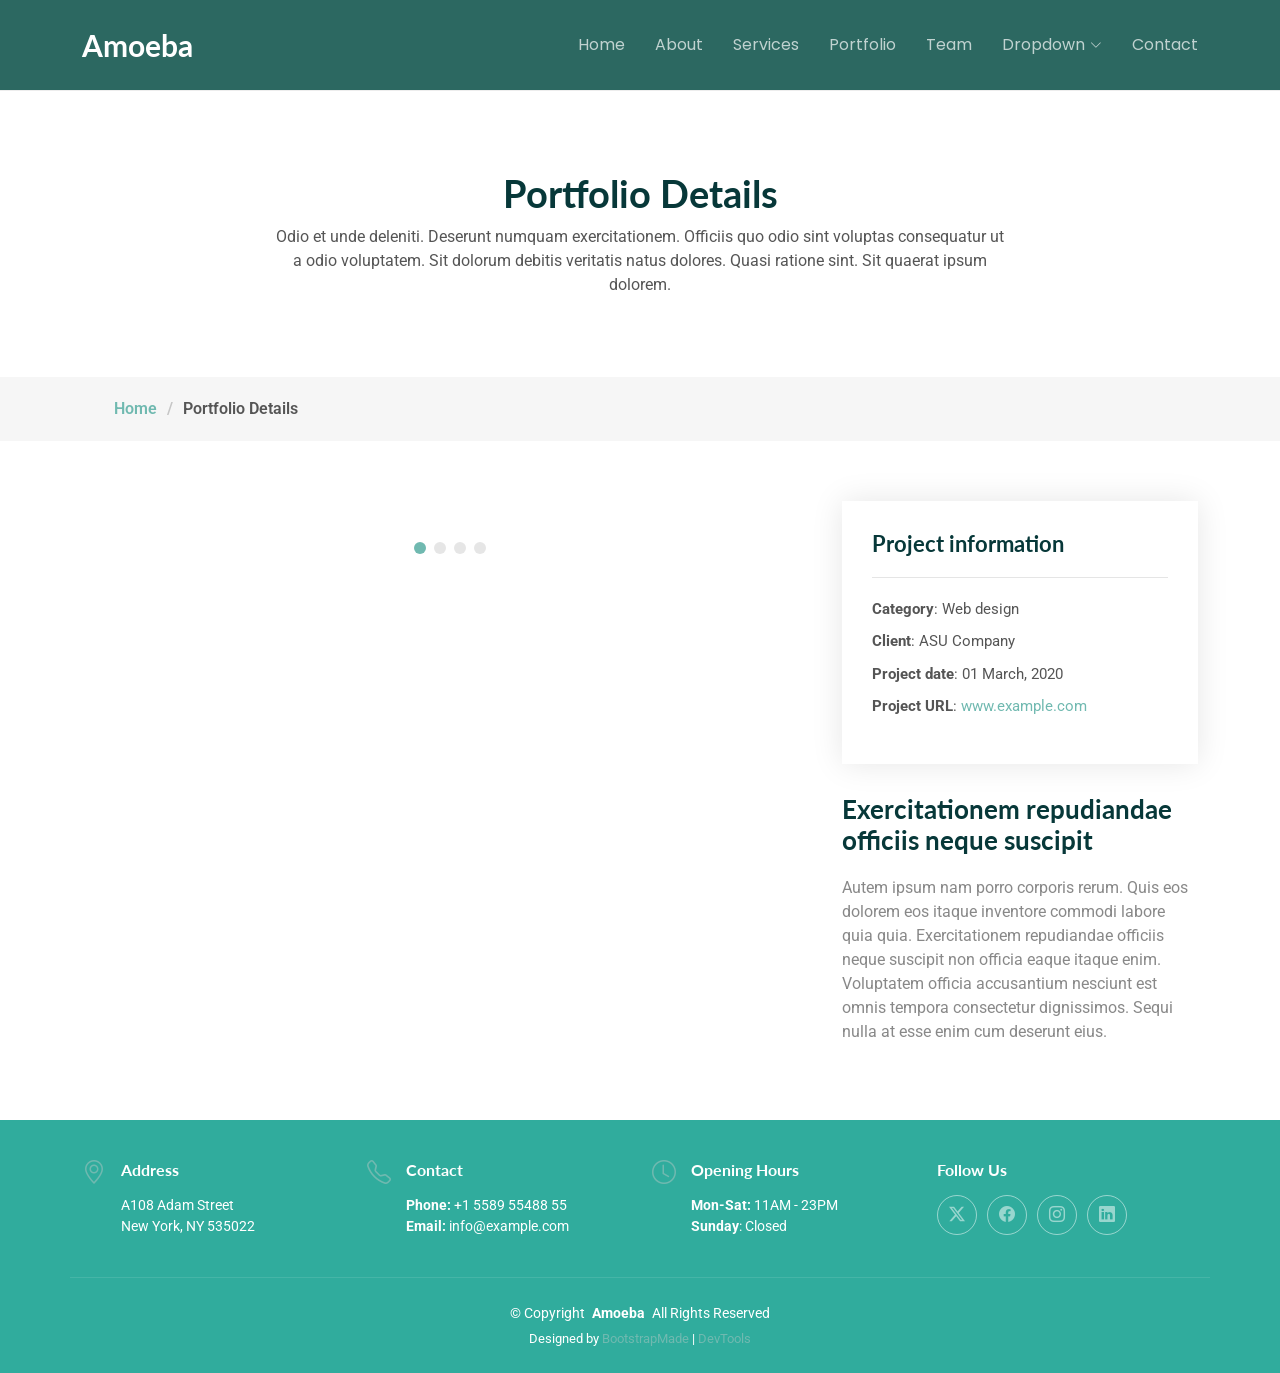
==== portfolio-details.html @ 50ec8b6f "primer commit james" ====
<!DOCTYPE html>
<html lang="en">

<head>
  <meta charset="utf-8">
  <meta content="width=device-width, initial-scale=1.0" name="viewport">
  <title>Portfolio Details - Amoeba Bootstrap Template</title>
  <meta name="description" content="">
  <meta name="keywords" content="">

  <!-- Favicons -->
  <link href="assets/img/favicon.png" rel="icon">
  <link href="assets/img/apple-touch-icon.png" rel="apple-touch-icon">

  <!-- Fonts -->
  <link href="https://fonts.googleapis.com" rel="preconnect">
  <link href="https://fonts.gstatic.com" rel="preconnect" crossorigin>
  <link href="https://fonts.googleapis.com/css2?family=Roboto:ital,wght@0,100;0,300;0,400;0,500;0,700;0,900;1,100;1,300;1,400;1,500;1,700;1,900&family=Lato:ital,wght@0,100;0,300;0,400;0,700;0,900;1,100;1,300;1,400;1,700;1,900&family=Poppins:ital,wght@0,100;0,200;0,300;0,400;0,500;0,600;0,700;0,800;0,900;1,100;1,200;1,300;1,400;1,500;1,600;1,700;1,800;1,900&display=swap" rel="stylesheet">

  <!-- Vendor CSS Files -->
  <link href="assets/vendor/bootstrap/css/bootstrap.min.css" rel="stylesheet">
  <link href="assets/vendor/bootstrap-icons/bootstrap-icons.css" rel="stylesheet">
  <link href="assets/vendor/aos/aos.css" rel="stylesheet">
  <link href="assets/vendor/swiper/swiper-bundle.min.css" rel="stylesheet">
  <link href="assets/vendor/glightbox/css/glightbox.min.css" rel="stylesheet">

  <!-- Main CSS File -->
  <link href="assets/css/main.css" rel="stylesheet">

  <!-- =======================================================
  * Template Name: Amoeba
  * Template URL: https://bootstrapmade.com/free-one-page-bootstrap-template-amoeba/
  * Updated: Jan 31 2026 with Bootstrap v5.3.8
  * Author: BootstrapMade.com
  * License: https://bootstrapmade.com/license/
  ======================================================== -->
</head>

<body class="portfolio-details-page">

  <header id="header" class="header d-flex align-items-center sticky-top">
    <div class="container-fluid container-xl position-relative d-flex align-items-center justify-content-between">

      <a href="index.html" class="logo d-flex align-items-center">
        <!-- Uncomment the line below if you also wish to use an image logo -->
        <!-- <img src="assets/img/logo.webp" alt=""> -->
        <h1 class="sitename">Amoeba</h1>
      </a>

      <nav id="navmenu" class="navmenu">
        <ul>
          <li><a href="#hero">Home</a></li>
          <li><a href="#about">About</a></li>
          <li><a href="#services">Services</a></li>
          <li><a href="#portfolio">Portfolio</a></li>
          <li><a href="#team">Team</a></li>
          <li class="dropdown"><a href="#"><span>Dropdown</span> <i class="bi bi-chevron-down toggle-dropdown"></i></a>
            <ul>
              <li><a href="#">Dropdown 1</a></li>
              <li class="dropdown"><a href="#"><span>Deep Dropdown</span> <i class="bi bi-chevron-down toggle-dropdown"></i></a>
                <ul>
                  <li><a href="#">Deep Dropdown 1</a></li>
                  <li><a href="#">Deep Dropdown 2</a></li>
                  <li><a href="#">Deep Dropdown 3</a></li>
                  <li><a href="#">Deep Dropdown 4</a></li>
                  <li><a href="#">Deep Dropdown 5</a></li>
                </ul>
              </li>
              <li><a href="#">Dropdown 2</a></li>
              <li><a href="#">Dropdown 3</a></li>
              <li><a href="#">Dropdown 4</a></li>
            </ul>
          </li>
          <li><a href="#contact">Contact</a></li>
        </ul>
        <i class="mobile-nav-toggle d-xl-none bi bi-list"></i>
      </nav>

    </div>
  </header>

  <main class="main">

    <!-- Page Title -->
    <div class="page-title" data-aos="fade">
      <div class="heading">
        <div class="container">
          <div class="row d-flex justify-content-center text-center">
            <div class="col-lg-8">
              <h1>Portfolio Details</h1>
              <p class="mb-0">Odio et unde deleniti. Deserunt numquam exercitationem. Officiis quo odio sint voluptas consequatur ut a odio voluptatem. Sit dolorum debitis veritatis natus dolores. Quasi ratione sint. Sit quaerat ipsum dolorem.</p>
            </div>
          </div>
        </div>
      </div>
      <nav class="breadcrumbs">
        <div class="container">
          <ol>
            <li><a href="index.html">Home</a></li>
            <li class="current">Portfolio Details</li>
          </ol>
        </div>
      </nav>
    </div><!-- End Page Title -->

    <!-- Portfolio Details Section -->
    <section id="portfolio-details" class="portfolio-details section">

      <div class="container" data-aos="fade-up" data-aos-delay="100">

        <div class="row gy-4">

          <div class="col-lg-8">
            <div class="portfolio-details-slider swiper init-swiper">

              <script type="application/json" class="swiper-config">
                {
                  "loop": true,
                  "speed": 600,
                  "autoplay": {
                    "delay": 5000
                  },
                  "slidesPerView": "auto",
                  "pagination": {
                    "el": ".swiper-pagination",
                    "type": "bullets",
                    "clickable": true
                  }
                }
              </script>

              <div class="swiper-wrapper align-items-center">

                <div class="swiper-slide">
                  <img src="assets/img/portfolio/portfolio-1.webp" alt="">
                </div>

                <div class="swiper-slide">
                  <img src="assets/img/portfolio/portfolio-10.webp" alt="">
                </div>

                <div class="swiper-slide">
                  <img src="assets/img/portfolio/portfolio-7.webp" alt="">
                </div>

                <div class="swiper-slide">
                  <img src="assets/img/portfolio/portfolio-4.webp" alt="">
                </div>

              </div>
              <div class="swiper-pagination"></div>
            </div>
          </div>

          <div class="col-lg-4">
            <div class="portfolio-info" data-aos="fade-up" data-aos-delay="200">
              <h3>Project information</h3>
              <ul>
                <li><strong>Category</strong>: Web design</li>
                <li><strong>Client</strong>: ASU Company</li>
                <li><strong>Project date</strong>: 01 March, 2020</li>
                <li><strong>Project URL</strong>: <a href="#">www.example.com</a></li>
              </ul>
            </div>
            <div class="portfolio-description" data-aos="fade-up" data-aos-delay="300">
              <h2>Exercitationem repudiandae officiis neque suscipit</h2>
              <p>
                Autem ipsum nam porro corporis rerum. Quis eos dolorem eos itaque inventore commodi labore quia quia. Exercitationem repudiandae officiis neque suscipit non officia eaque itaque enim. Voluptatem officia accusantium nesciunt est omnis tempora consectetur dignissimos. Sequi nulla at esse enim cum deserunt eius.
              </p>
            </div>
          </div>

        </div>

      </div>

    </section><!-- /Portfolio Details Section -->

  </main>

  <footer id="footer" class="footer dark-background">

    <div class="container">
      <div class="row gy-3">
        <div class="col-lg-3 col-md-6 d-flex">
          <i class="bi bi-geo-alt icon"></i>
          <div class="address">
            <h4>Address</h4>
            <p>A108 Adam Street</p>
            <p>New York, NY 535022</p>
            <p></p>
          </div>

        </div>

        <div class="col-lg-3 col-md-6 d-flex">
          <i class="bi bi-telephone icon"></i>
          <div>
            <h4>Contact</h4>
            <p>
              <strong>Phone:</strong> <span>+1 5589 55488 55</span><br>
              <strong>Email:</strong> <span>info@example.com</span><br>
            </p>
          </div>
        </div>

        <div class="col-lg-3 col-md-6 d-flex">
          <i class="bi bi-clock icon"></i>
          <div>
            <h4>Opening Hours</h4>
            <p>
              <strong>Mon-Sat:</strong> <span>11AM - 23PM</span><br>
              <strong>Sunday</strong>: <span>Closed</span>
            </p>
          </div>
        </div>

        <div class="col-lg-3 col-md-6">
          <h4>Follow Us</h4>
          <div class="social-links d-flex">
            <a href="#" class="twitter"><i class="bi bi-twitter-x"></i></a>
            <a href="#" class="facebook"><i class="bi bi-facebook"></i></a>
            <a href="#" class="instagram"><i class="bi bi-instagram"></i></a>
            <a href="#" class="linkedin"><i class="bi bi-linkedin"></i></a>
          </div>
        </div>

      </div>
    </div>

    <div class="container copyright text-center mt-4">
      <p>© <span>Copyright</span> <strong class="px-1 sitename">Amoeba</strong> <span>All Rights Reserved</span></p>
      <div class="credits">
        <!-- All the links in the footer should remain intact. -->
        <!-- You can delete the links only if you've purchased the pro version. -->
        <!-- Licensing information: https://bootstrapmade.com/license/ -->
        <!-- Purchase the pro version with working PHP/AJAX contact form: [buy-url] -->
        Designed by <a href="https://bootstrapmade.com/">BootstrapMade</a> | <a href="https://bootstrapmade.com/tools/">DevTools</a>
      </div>
    </div>

  </footer>

  <!-- Scroll Top -->
  <a href="#" id="scroll-top" class="scroll-top d-flex align-items-center justify-content-center"><i class="bi bi-arrow-up-short"></i></a>

  <!-- Preloader -->
  <div id="preloader"></div>

  <!-- Vendor JS Files -->
  <script src="assets/vendor/bootstrap/js/bootstrap.bundle.min.js"></script>
  <script src="assets/vendor/php-email-form/validate.js"></script>
  <script src="assets/vendor/aos/aos.js"></script>
  <script src="assets/vendor/swiper/swiper-bundle.min.js"></script>
  <script src="assets/vendor/glightbox/js/glightbox.min.js"></script>
  <script src="assets/vendor/imagesloaded/imagesloaded.pkgd.min.js"></script>
  <script src="assets/vendor/isotope-layout/isotope.pkgd.min.js"></script>

  <!-- Main JS File -->
  <script src="assets/js/main.js"></script>

</body>

</html>
---- assets/css/main.css ----
/**
* Template Name: Amoeba
* Template URL: https://bootstrapmade.com/free-one-page-bootstrap-template-amoeba/
* Updated: Jan 31 2026 with Bootstrap v5.3.8
* Author: BootstrapMade.com
* License: https://bootstrapmade.com/license/
*/

/*--------------------------------------------------------------
# Font & Color Variables
# Help: https://bootstrapmade.com/color-system/
--------------------------------------------------------------*/
/* Fonts */
:root {
  --default-font: "Roboto",  system-ui, -apple-system, "Segoe UI", Roboto, "Helvetica Neue", Arial, "Noto Sans", "Liberation Sans", sans-serif, "Apple Color Emoji", "Segoe UI Emoji", "Segoe UI Symbol", "Noto Color Emoji";
  --heading-font: "Lato",  sans-serif;
  --nav-font: "Poppins",  sans-serif;
}

/* Global Colors - The following color variables are used throughout the website. Updating them here will change the color scheme of the entire website */
:root { 
  --background-color: #ffffff; /* Background color for the entire website, including individual sections */
  --default-color: #555555; /* Default color used for the majority of the text content across the entire website */
  --heading-color: #073839; /* Color for headings, subheadings and title throughout the website */
  --accent-color: #70b9b0; /* Accent color that represents your brand on the website. It's used for buttons, links, and other elements that need to stand out */
  --surface-color: #ffffff; /* The surface color is used as a background of boxed elements within sections, such as cards, icon boxes, or other elements that require a visual separation from the global background. */
  --contrast-color: #ffffff; /* Contrast color for text, ensuring readability against backgrounds of accent, heading, or default colors. */
}

/* Nav Menu Colors - The following color variables are used specifically for the navigation menu. They are separate from the global colors to allow for more customization options */
:root {
  --nav-color: rgba(255, 255, 255, 0.7);  /* The default color of the main navmenu links */
  --nav-hover-color: #ffffff; /* Applied to main navmenu links when they are hovered over or active */
  --nav-mobile-background-color: #ffffff; /* Used as the background color for mobile navigation menu */
  --nav-dropdown-background-color: #ffffff; /* Used as the background color for dropdown items that appear when hovering over primary navigation items */
  --nav-dropdown-color: #555555; /* Used for navigation links of the dropdown items in the navigation menu. */
  --nav-dropdown-hover-color: #70b9b0; /* Similar to --nav-hover-color, this color is applied to dropdown navigation links when they are hovered over. */
}

/* Color Presets - These classes override global colors when applied to any section or element, providing reuse of the sam color scheme. */

.light-background {
  --background-color: #f2f9f8;
  --surface-color: #ffffff;
}

.dark-background {
  --background-color: #30ac9d;
  --default-color: #ffffff;
  --heading-color: #ffffff;
  --surface-color: #44cbbb;
  --contrast-color: #ffffff;
}

/* Smooth scroll */
:root {
  scroll-behavior: smooth;
}

/*--------------------------------------------------------------
# General Styling & Shared Classes
--------------------------------------------------------------*/
body {
  color: var(--default-color);
  background-color: var(--background-color);
  font-family: var(--default-font);
}

a {
  color: var(--accent-color);
  text-decoration: none;
  transition: 0.3s;
}

a:hover {
  color: color-mix(in srgb, var(--accent-color), transparent 25%);
  text-decoration: none;
}

h1,
h2,
h3,
h4,
h5,
h6 {
  color: var(--heading-color);
  font-family: var(--heading-font);
}

/* PHP Email Form Messages
------------------------------*/
.php-email-form .error-message {
  display: none;
  background: #df1529;
  color: #ffffff;
  text-align: left;
  padding: 15px;
  margin-bottom: 24px;
  font-weight: 600;
}

.php-email-form .sent-message {
  display: none;
  color: #ffffff;
  background: #059652;
  text-align: center;
  padding: 15px;
  margin-bottom: 24px;
  font-weight: 600;
}

.php-email-form .loading {
  display: none;
  background: var(--surface-color);
  text-align: center;
  padding: 15px;
  margin-bottom: 24px;
}

.php-email-form .loading:before {
  content: "";
  display: inline-block;
  border-radius: 50%;
  width: 24px;
  height: 24px;
  margin: 0 10px -6px 0;
  border: 3px solid var(--accent-color);
  border-top-color: var(--surface-color);
  animation: php-email-form-loading 1s linear infinite;
}

@keyframes php-email-form-loading {
  0% {
    transform: rotate(0deg);
  }

  100% {
    transform: rotate(360deg);
  }
}

/*--------------------------------------------------------------
# Global Header
--------------------------------------------------------------*/
.header {
  --background-color: #2c6861;
  --default-color: #ffffff;
  --heading-color: #ffffff;
  color: var(--default-color);
  background-color: var(--background-color);
  padding: 15px 0;
  transition: all 0.5s;
  z-index: 997;
}

.header .logo {
  line-height: 1;
}

.header .logo img {
  max-height: 32px;
  margin-right: 8px;
}

.header .logo h1 {
  font-size: 30px;
  margin: 0;
  font-weight: 700;
  color: var(--heading-color);
}

.scrolled .header {
  box-shadow: 0px 0 18px rgba(0, 0, 0, 0.1);
}

/*--------------------------------------------------------------
# Navigation Menu
--------------------------------------------------------------*/
/* Navmenu - Desktop */
@media (min-width: 1200px) {
  .navmenu {
    padding: 0;
  }

  .navmenu ul {
    margin: 0;
    padding: 0;
    display: flex;
    list-style: none;
    align-items: center;
  }

  .navmenu li {
    position: relative;
  }

  .navmenu a,
  .navmenu a:focus {
    color: var(--nav-color);
    padding: 18px 15px;
    font-size: 16px;
    font-family: var(--nav-font);
    font-weight: 400;
    display: flex;
    align-items: center;
    justify-content: space-between;
    white-space: nowrap;
    transition: 0.3s;
  }

  .navmenu a i,
  .navmenu a:focus i {
    font-size: 12px;
    line-height: 0;
    margin-left: 5px;
    transition: 0.3s;
  }

  .navmenu li:last-child a {
    padding-right: 0;
  }

  .navmenu li:hover>a,
  .navmenu .active,
  .navmenu .active:focus {
    color: var(--nav-hover-color);
  }

  .navmenu .dropdown ul {
    margin: 0;
    padding: 10px 0;
    background: var(--nav-dropdown-background-color);
    display: block;
    position: absolute;
    visibility: hidden;
    left: 14px;
    top: 130%;
    opacity: 0;
    transition: 0.3s;
    border-radius: 4px;
    z-index: 99;
    box-shadow: 0px 0px 30px rgba(0, 0, 0, 0.1);
  }

  .navmenu .dropdown ul li {
    min-width: 200px;
  }

  .navmenu .dropdown ul a {
    padding: 10px 20px;
    font-size: 15px;
    text-transform: none;
    color: var(--nav-dropdown-color);
  }

  .navmenu .dropdown ul a i {
    font-size: 12px;
  }

  .navmenu .dropdown ul a:hover,
  .navmenu .dropdown ul .active:hover,
  .navmenu .dropdown ul li:hover>a {
    color: var(--nav-dropdown-hover-color);
  }

  .navmenu .dropdown:hover>ul {
    opacity: 1;
    top: 100%;
    visibility: visible;
  }

  .navmenu .dropdown .dropdown ul {
    top: 0;
    left: -90%;
    visibility: hidden;
  }

  .navmenu .dropdown .dropdown:hover>ul {
    opacity: 1;
    top: 0;
    left: -100%;
    visibility: visible;
  }
}

/* Navmenu - Mobile */
@media (max-width: 1199px) {
  .mobile-nav-toggle {
    color: var(--nav-color);
    font-size: 28px;
    line-height: 0;
    margin-right: 10px;
    cursor: pointer;
    transition: color 0.3s;
  }

  .navmenu {
    padding: 0;
    z-index: 9997;
  }

  .navmenu ul {
    display: none;
    list-style: none;
    position: absolute;
    inset: 60px 20px 20px 20px;
    padding: 10px 0;
    margin: 0;
    border-radius: 6px;
    background-color: var(--nav-mobile-background-color);
    overflow-y: auto;
    transition: 0.3s;
    z-index: 9998;
    box-shadow: 0px 0px 30px rgba(0, 0, 0, 0.1);
  }

  .navmenu a,
  .navmenu a:focus {
    color: var(--nav-dropdown-color);
    padding: 10px 20px;
    font-family: var(--nav-font);
    font-size: 17px;
    font-weight: 500;
    display: flex;
    align-items: center;
    justify-content: space-between;
    white-space: nowrap;
    transition: 0.3s;
  }

  .navmenu a i,
  .navmenu a:focus i {
    font-size: 12px;
    line-height: 0;
    margin-left: 5px;
    width: 30px;
    height: 30px;
    display: flex;
    align-items: center;
    justify-content: center;
    border-radius: 50%;
    transition: 0.3s;
    background-color: color-mix(in srgb, var(--accent-color), transparent 90%);
  }

  .navmenu a i:hover,
  .navmenu a:focus i:hover {
    background-color: var(--accent-color);
    color: var(--contrast-color);
  }

  .navmenu a:hover,
  .navmenu .active,
  .navmenu .active:focus {
    color: var(--nav-dropdown-hover-color);
  }

  .navmenu .active i,
  .navmenu .active:focus i {
    background-color: var(--accent-color);
    color: var(--contrast-color);
    transform: rotate(180deg);
  }

  .navmenu .dropdown ul {
    position: static;
    display: none;
    z-index: 99;
    padding: 10px 0;
    margin: 10px 20px;
    background-color: var(--nav-dropdown-background-color);
    border: 1px solid color-mix(in srgb, var(--default-color), transparent 90%);
    box-shadow: none;
    transition: all 0.5s ease-in-out;
  }

  .navmenu .dropdown ul ul {
    background-color: rgba(33, 37, 41, 0.1);
  }

  .navmenu .dropdown>.dropdown-active {
    display: block;
    background-color: rgba(33, 37, 41, 0.03);
  }

  .mobile-nav-active {
    overflow: hidden;
  }

  .mobile-nav-active .mobile-nav-toggle {
    color: #fff;
    position: absolute;
    font-size: 32px;
    top: 15px;
    right: 15px;
    margin-right: 0;
    z-index: 9999;
  }

  .mobile-nav-active .navmenu {
    position: fixed;
    overflow: hidden;
    inset: 0;
    background: rgba(33, 37, 41, 0.8);
    transition: 0.3s;
  }

  .mobile-nav-active .navmenu>ul {
    display: block;
  }
}

/*--------------------------------------------------------------
# Global Footer
--------------------------------------------------------------*/
.footer {
  color: var(--default-color);
  background-color: var(--background-color);
  font-size: 14px;
  padding: 40px 0 0 0;
  position: relative;
}

.footer .icon {
  color: var(--accent-color);
  margin-right: 15px;
  font-size: 24px;
  line-height: 0;
}

.footer h4 {
  font-size: 16px;
  font-weight: 700;
  margin-bottom: 15px;
}

.footer .address p {
  margin-bottom: 0px;
}

.footer .social-links a {
  display: flex;
  align-items: center;
  justify-content: center;
  width: 40px;
  height: 40px;
  border-radius: 50%;
  border: 1px solid color-mix(in srgb, var(--default-color), transparent 50%);
  font-size: 16px;
  color: color-mix(in srgb, var(--default-color), transparent 50%);
  margin-right: 10px;
  transition: 0.3s;
}

.footer .social-links a:hover {
  color: var(--accent-color);
  border-color: var(--accent-color);
}

.footer .copyright {
  padding: 25px 0;
  border-top: 1px solid color-mix(in srgb, var(--default-color), transparent 90%);
}

.footer .copyright p {
  margin-bottom: 0;
}

.footer .credits {
  margin-top: 5px;
  font-size: 13px;
}

/*--------------------------------------------------------------
# Preloader
--------------------------------------------------------------*/
#preloader {
  position: fixed;
  inset: 0;
  z-index: 999999;
  overflow: hidden;
  background: var(--background-color);
  transition: all 0.6s ease-out;
}

#preloader:before {
  content: "";
  position: fixed;
  top: calc(50% - 30px);
  left: calc(50% - 30px);
  border: 6px solid #ffffff;
  border-color: var(--accent-color) transparent var(--accent-color) transparent;
  border-radius: 50%;
  width: 60px;
  height: 60px;
  animation: animate-preloader 1.5s linear infinite;
}

@keyframes animate-preloader {
  0% {
    transform: rotate(0deg);
  }

  100% {
    transform: rotate(360deg);
  }
}

/*--------------------------------------------------------------
# Scroll Top Button
--------------------------------------------------------------*/
.scroll-top {
  position: fixed;
  visibility: hidden;
  opacity: 0;
  right: 15px;
  bottom: 15px;
  z-index: 99999;
  background-color: var(--accent-color);
  width: 40px;
  height: 40px;
  border-radius: 4px;
  transition: all 0.4s;
}

.scroll-top i {
  font-size: 24px;
  color: var(--contrast-color);
  line-height: 0;
}

.scroll-top:hover {
  background-color: color-mix(in srgb, var(--accent-color), transparent 20%);
  color: var(--contrast-color);
}

.scroll-top.active {
  visibility: visible;
  opacity: 1;
}

/*--------------------------------------------------------------
# Disable aos animation delay on mobile devices
--------------------------------------------------------------*/
@media screen and (max-width: 768px) {
  [data-aos-delay] {
    transition-delay: 0 !important;
  }
}

/*--------------------------------------------------------------
# Global Page Titles & Breadcrumbs
--------------------------------------------------------------*/
.page-title {
  color: var(--default-color);
  background-color: var(--background-color);
  position: relative;
}

.page-title .heading {
  padding: 80px 0;
  border-top: 1px solid color-mix(in srgb, var(--default-color), transparent 90%);
}

.page-title .heading h1 {
  font-size: 38px;
  font-weight: 700;
}

.page-title nav {
  background-color: color-mix(in srgb, var(--default-color), transparent 95%);
  padding: 20px 0;
}

.page-title nav ol {
  display: flex;
  flex-wrap: wrap;
  list-style: none;
  margin: 0;
  font-size: 16px;
  font-weight: 600;
}

.page-title nav ol li+li {
  padding-left: 10px;
}

.page-title nav ol li+li::before {
  content: "/";
  display: inline-block;
  padding-right: 10px;
  color: color-mix(in srgb, var(--default-color), transparent 70%);
}

/*--------------------------------------------------------------
# Global Sections
--------------------------------------------------------------*/
section,
.section {
  color: var(--default-color);
  background-color: var(--background-color);
  padding: 60px 0;
  scroll-margin-top: 90px;
  overflow: clip;
}

@media (max-width: 1199px) {

  section,
  .section {
    scroll-margin-top: 66px;
  }
}

/*--------------------------------------------------------------
# Global Section Titles
--------------------------------------------------------------*/
.section-title {
  text-align: center;
  padding-bottom: 60px;
  position: relative;
}

.section-title h2 {
  font-size: 32px;
  font-weight: 300;
  margin-bottom: 15px;
}

.section-title p {
  margin-bottom: 0;
}

/*--------------------------------------------------------------
# Hero Section
--------------------------------------------------------------*/
.hero {
  width: 100%;
  min-height: 70vh;
  position: relative;
  padding: 80px 0;
  display: flex;
  align-items: center;
  justify-content: center;
}

.hero img {
  position: absolute;
  inset: 0;
  display: block;
  width: 100%;
  height: 100%;
  object-fit: cover;
  z-index: 1;
}

.hero:before {
  content: "";
  background: color-mix(in srgb, var(--background-color), transparent 30%);
  position: absolute;
  inset: 0;
  z-index: 2;
}

.hero .container {
  position: relative;
  z-index: 3;
}

.hero h2 {
  margin: 0;
  font-size: 48px;
  font-weight: 700;
}

.hero p {
  margin: 10px 0 0 0;
  font-size: 24px;
  color: var(--heading-color);
}

.hero .btn-get-started {
  color: var(--default-color);
  font-weight: 400;
  font-size: 16px;
  letter-spacing: 1px;
  display: inline-block;
  padding: 8px 40px;
  margin: 30px 0 0 0;
  border-radius: 4px;
  transition: 0.5s;
  border: 2px solid color-mix(in srgb, var(--default-color), transparent 50%);
}

.hero .btn-get-started:hover {
  color: var(--contrast-color);
  background: var(--accent-color);
  border-color: var(--accent-color);
}

@media (max-width: 768px) {
  .hero h2 {
    font-size: 32px;
  }

  .hero p {
    font-size: 18px;
  }
}

/*--------------------------------------------------------------
# About Section
--------------------------------------------------------------*/
.about .content h3 {
  font-size: 1.75rem;
  font-weight: 700;
}

.about .content .fst-italic {
  color: color-mix(in srgb, var(--default-color), var(--contrast-color) 50%);
}

.about .content ul {
  list-style: none;
  padding: 0;
}

.about .content ul li {
  padding: 10px 0 0 0;
  display: flex;
}

.about .content ul i {
  color: var(--accent-color);
  margin-right: 0.5rem;
  line-height: 1.2;
  font-size: 1.25rem;
}

.about .content p:last-child {
  margin-bottom: 0;
}

/*--------------------------------------------------------------
# Clients Section
--------------------------------------------------------------*/
.clients .swiper-slide img {
  opacity: 0.5;
  transition: 0.3s;
  filter: grayscale(100);
}

.clients .swiper-slide img:hover {
  filter: none;
  opacity: 1;
}

.clients .swiper-wrapper {
  height: auto;
}

.clients .swiper-pagination {
  margin-top: 20px;
  position: relative;
}

.clients .swiper-pagination .swiper-pagination-bullet {
  width: 12px;
  height: 12px;
  opacity: 1;
  background-color: color-mix(in srgb, var(--default-color), transparent 80%);
}

.clients .swiper-pagination .swiper-pagination-bullet-active {
  background-color: var(--accent-color);
}

/*--------------------------------------------------------------
# Cards Section
--------------------------------------------------------------*/
.cards .card-item {
  background: color-mix(in srgb, var(--default-color), transparent 97%);
  padding: 50px 30px;
  transition: all ease-in-out 0.3s;
  height: 100%;
  position: relative;
}

.cards .card-item span {
  color: var(--accent-color);
  display: block;
  font-size: 28px;
  font-weight: 700;
}

.cards .card-item h4 {
  font-size: 24px;
  font-weight: 600;
  padding: 0;
  margin: 20px 0;
}

.cards .card-item h4 a {
  color: var(--heading-color);
}

.cards .card-item p {
  font-size: 15px;
  color: color-mix(in srgb, var(--default-color), transparent 40%);
  margin: 0;
  padding: 0;
}

.cards .card-item:hover {
  background: var(--accent-color);
  padding: 30px 30px 70px 30px;
}

.cards .card-item:hover span,
.cards .card-item:hover h4 a,
.cards .card-item:hover p {
  color: var(--contrast-color);
}

/*--------------------------------------------------------------
# Services Section
--------------------------------------------------------------*/
.services .service-item {
  position: relative;
  padding-top: 20px;
}

.services .service-item .icon {
  background-color: color-mix(in srgb, var(--accent-color), transparent 90%);
  width: 72px;
  height: 72px;
  position: relative;
  margin-right: 15px;
  line-height: 0;
  display: flex;
  align-items: center;
  justify-content: center;
  transition: ease-in-out 0.3s;
}

.services .service-item .icon i {
  color: var(--accent-color);
  font-size: 32px;
  z-index: 2;
  position: relative;
}

.services .service-item .title {
  font-weight: 700;
  margin-bottom: 5px;
  font-size: 18px;
}

.services .service-item .title a {
  color: var(--heading-color);
}

.services .service-item .title a:hover {
  color: var(--accent-color);
}

.services .service-item .description {
  font-size: 14px;
}

.services .service-item:hover .icon {
  background-color: var(--accent-color);
}

.services .service-item:hover .icon i {
  color: var(--contrast-color);
}

/*--------------------------------------------------------------
# Call To Action Section
--------------------------------------------------------------*/
.call-to-action {
  padding: 80px 0;
  position: relative;
  clip-path: inset(0);
}

.call-to-action img {
  position: fixed;
  top: 0;
  left: 0;
  display: block;
  width: 100%;
  height: 100%;
  object-fit: cover;
  z-index: 1;
}

.call-to-action:before {
  content: "";
  background: color-mix(in srgb, var(--background-color), transparent 50%);
  position: absolute;
  inset: 0;
  z-index: 2;
}

.call-to-action .container {
  position: relative;
  z-index: 3;
}

.call-to-action h3 {
  font-size: 28px;
  font-weight: 700;
  color: var(--default-color);
}

.call-to-action p {
  color: var(--default-color);
}

.call-to-action .cta-btn {
  font-family: var(--heading-font);
  font-weight: 500;
  font-size: 16px;
  letter-spacing: 1px;
  display: inline-block;
  padding: 12px 40px;
  border-radius: 5px;
  transition: 0.5s;
  margin: 10px;
  border: 2px solid var(--contrast-color);
  color: var(--contrast-color);
}

.call-to-action .cta-btn:hover {
  background: var(--accent-color);
  border: 2px solid var(--accent-color);
}

/*--------------------------------------------------------------
# Portfolio Section
--------------------------------------------------------------*/
.portfolio .portfolio-filters {
  padding: 0;
  margin: 0 auto 20px auto;
  list-style: none;
  text-align: center;
}

.portfolio .portfolio-filters li {
  cursor: pointer;
  display: inline-block;
  padding: 0;
  font-size: 18px;
  font-weight: 500;
  margin: 0 10px;
  line-height: 1;
  margin-bottom: 5px;
  transition: all 0.3s ease-in-out;
}

.portfolio .portfolio-filters li:hover,
.portfolio .portfolio-filters li.filter-active {
  color: var(--accent-color);
}

.portfolio .portfolio-filters li:first-child {
  margin-left: 0;
}

.portfolio .portfolio-filters li:last-child {
  margin-right: 0;
}

@media (max-width: 575px) {
  .portfolio .portfolio-filters li {
    font-size: 14px;
    margin: 0 5px;
  }
}

.portfolio .portfolio-content {
  position: relative;
  overflow: hidden;
}

.portfolio .portfolio-content img {
  transition: 0.3s;
}

.portfolio .portfolio-content .portfolio-info {
  opacity: 0;
  position: absolute;
  inset: 0;
  z-index: 3;
  transition: all ease-in-out 0.3s;
  background: rgba(0, 0, 0, 0.6);
  padding: 15px;
}

.portfolio .portfolio-content .portfolio-info h4 {
  font-size: 14px;
  padding: 5px 10px;
  font-weight: 400;
  color: #ffffff;
  display: inline-block;
  background-color: var(--accent-color);
}

.portfolio .portfolio-content .portfolio-info p {
  position: absolute;
  bottom: 10px;
  text-align: center;
  display: inline-block;
  left: 0;
  right: 0;
  font-size: 16px;
  font-weight: 600;
  color: rgba(255, 255, 255, 0.8);
}

.portfolio .portfolio-content .portfolio-info .preview-link,
.portfolio .portfolio-content .portfolio-info .details-link {
  position: absolute;
  left: calc(50% - 40px);
  font-size: 26px;
  top: calc(50% - 14px);
  color: #fff;
  transition: 0.3s;
  line-height: 1.2;
}

.portfolio .portfolio-content .portfolio-info .preview-link:hover,
.portfolio .portfolio-content .portfolio-info .details-link:hover {
  color: var(--accent-color);
}

.portfolio .portfolio-content .portfolio-info .details-link {
  left: 50%;
  font-size: 34px;
  line-height: 0;
}

.portfolio .portfolio-content:hover .portfolio-info {
  opacity: 1;
}

.portfolio .portfolio-content:hover img {
  transform: scale(1.1);
}

/*--------------------------------------------------------------
# Pricing Section
--------------------------------------------------------------*/
.pricing .pricing-item {
  background-color: var(--surface-color);
  box-shadow: 0px 5px 90px rgba(0, 0, 0, 0.1);
  padding: 40px 20px;
  text-align: center;
  border-radius: 8px;
  position: relative;
  overflow: hidden;
}

.pricing .pricing-item h3 {
  padding: 15px;
  margin-top: 15px;
  font-size: 18px;
  font-weight: 600;
}

.pricing .pricing-item h4 {
  color: var(--accent-color);
  font-size: 42px;
  font-family: var(--default-font);
  font-weight: 500;
}

.pricing .pricing-item h4 sup {
  font-size: 20px;
  top: -15px;
  left: -3px;
}

.pricing .pricing-item h4 span {
  color: color-mix(in srgb, var(--default-color), transparent 40%);
  font-size: 16px;
  font-weight: 300;
}

.pricing .pricing-item ul {
  padding: 20px 0;
  list-style: none;
  text-align: center;
  line-height: 20px;
  font-size: 14px;
}

.pricing .pricing-item ul li {
  padding-bottom: 16px;
}

.pricing .pricing-item ul .na {
  color: color-mix(in srgb, var(--default-color), transparent 60%);
  text-decoration: line-through;
}

.pricing .pricing-item .btn-wrap {
  padding: 15px;
  text-align: center;
}

.pricing .pricing-item .btn-buy {
  color: var(--accent-color);
  background-color: transparent;
  border: 2px solid var(--accent-color);
  display: inline-block;
  padding: 10px 40px 12px 40px;
  border-radius: 50px;
  font-size: 14px;
  font-family: var(--heading-font);
  font-weight: 600;
  transition: 0.3s;
}

.pricing .pricing-item .btn-buy:hover {
  background: var(--accent-color);
  color: var(--contrast-color);
}

.pricing .recommended .btn-buy {
  background: var(--accent-color);
  color: var(--contrast-color);
}

.pricing .recommended .btn-buy:hover {
  background: color-mix(in srgb, var(--accent-color), transparent 20%);
  border-color: color-mix(in srgb, var(--accent-color), transparent 20%);
}

.pricing .recommended-badge {
  position: absolute;
  top: 20px;
  left: 50%;
  transform: translateX(-50%);
  z-index: 1;
  font-size: 13px;
  padding: 3px 25px 6px 25px;
  background: color-mix(in srgb, var(--accent-color), transparent 92%);
  color: var(--accent-color);
  border-radius: 50px;
}

/*--------------------------------------------------------------
# Faq Section
--------------------------------------------------------------*/
.faq .content h3 {
  font-weight: 400;
  font-size: 34px;
}

.faq .content p {
  font-size: 15px;
  color: color-mix(in srgb, var(--default-color), transparent 30%);
}

.faq .faq-container .faq-item {
  background-color: var(--surface-color);
  position: relative;
  padding: 20px;
  margin-bottom: 20px;
  box-shadow: 0px 5px 25px 0px rgba(0, 0, 0, 0.1);
  overflow: hidden;
}

.faq .faq-container .faq-item:last-child {
  margin-bottom: 0;
}

.faq .faq-container .faq-item h3 {
  font-weight: 600;
  font-size: 18px;
  line-height: 24px;
  margin: 0 30px 0 0;
  transition: 0.3s;
  cursor: pointer;
  display: flex;
  align-items: flex-start;
}

.faq .faq-container .faq-item h3 .num {
  color: var(--accent-color);
  padding-right: 5px;
}

.faq .faq-container .faq-item h3:hover {
  color: var(--accent-color);
}

.faq .faq-container .faq-item .faq-content {
  display: grid;
  grid-template-rows: 0fr;
  transition: 0.3s ease-in-out;
  visibility: hidden;
  opacity: 0;
}

.faq .faq-container .faq-item .faq-content p {
  margin-bottom: 0;
  overflow: hidden;
}

.faq .faq-container .faq-item .faq-toggle {
  position: absolute;
  top: 20px;
  right: 20px;
  font-size: 16px;
  line-height: 0;
  transition: 0.3s;
  cursor: pointer;
}

.faq .faq-container .faq-item .faq-toggle:hover {
  color: var(--accent-color);
}

.faq .faq-container .faq-active h3 {
  color: var(--accent-color);
}

.faq .faq-container .faq-active .faq-content {
  grid-template-rows: 1fr;
  visibility: visible;
  opacity: 1;
  padding-top: 10px;
}

.faq .faq-container .faq-active .faq-toggle {
  transform: rotate(90deg);
  color: var(--accent-color);
}

/*--------------------------------------------------------------
# Team Section
--------------------------------------------------------------*/
.team .team-member {
  background-color: var(--surface-color);
  box-shadow: 0px 2px 15px rgba(0, 0, 0, 0.1);
  position: relative;
  border-radius: 5px;
  transition: 0.5s;
  padding: 30px;
  height: 100%;
}

@media (max-width: 468px) {
  .team .team-member {
    flex-direction: column;
    justify-content: center !important;
    align-items: center !important;
  }
}

.team .team-member .pic {
  overflow: hidden;
  width: 150px;
  border-radius: 50%;
  flex-shrink: 0;
}

.team .team-member .pic img {
  transition: ease-in-out 0.3s;
}

.team .team-member:hover {
  transform: translateY(-10px);
}

.team .team-member .member-info {
  padding-left: 30px;
}

@media (max-width: 468px) {
  .team .team-member .member-info {
    padding: 30px 0 0 0;
    text-align: center;
  }
}

.team .team-member h4 {
  font-weight: 700;
  margin-bottom: 5px;
  font-size: 20px;
}

.team .team-member span {
  display: block;
  font-size: 15px;
  padding-bottom: 10px;
  position: relative;
  font-weight: 500;
}

.team .team-member span::after {
  content: "";
  position: absolute;
  display: block;
  width: 50px;
  height: 1px;
  background: color-mix(in srgb, var(--default-color), transparent 85%);
  bottom: 0;
  left: 0;
}

@media (max-width: 468px) {
  .team .team-member span::after {
    left: calc(50% - 25px);
  }
}

.team .team-member p {
  margin: 10px 0 0 0;
  font-size: 14px;
}

.team .team-member .social {
  margin-top: 12px;
  display: flex;
  align-items: center;
  justify-content: start;
  width: 100%;
}

@media (max-width: 468px) {
  .team .team-member .social {
    justify-content: center;
  }
}

.team .team-member .social a {
  background: color-mix(in srgb, var(--default-color), transparent 94%);
  transition: ease-in-out 0.3s;
  display: flex;
  align-items: center;
  justify-content: center;
  border-radius: 50px;
  width: 36px;
  height: 36px;
}

.team .team-member .social a i {
  color: color-mix(in srgb, var(--default-color), transparent 20%);
  font-size: 16px;
  margin: 0 2px;
}

.team .team-member .social a:hover {
  background: var(--accent-color);
}

.team .team-member .social a:hover i {
  color: var(--contrast-color);
}

.team .team-member .social a+a {
  margin-left: 8px;
}

/*--------------------------------------------------------------
# Contact Section
--------------------------------------------------------------*/
.contact .info-item+.info-item {
  margin-top: 40px;
}

.contact .info-item i {
  color: var(--contrast-color);
  background: var(--accent-color);
  font-size: 20px;
  width: 44px;
  height: 44px;
  display: flex;
  justify-content: center;
  align-items: center;
  border-radius: 4px;
  transition: all 0.3s ease-in-out;
  margin-right: 15px;
}

.contact .info-item h3 {
  padding: 0;
  font-size: 18px;
  font-weight: 700;
  margin-bottom: 5px;
}

.contact .info-item p {
  padding: 0;
  margin-bottom: 0;
  font-size: 14px;
}

.contact .php-email-form {
  height: 100%;
}

.contact .php-email-form input[type=text],
.contact .php-email-form input[type=email],
.contact .php-email-form textarea {
  font-size: 14px;
  padding: 10px 15px;
  box-shadow: none;
  border-radius: 0;
  color: var(--default-color);
  background-color: color-mix(in srgb, var(--background-color), transparent 50%);
  border-color: color-mix(in srgb, var(--default-color), transparent 80%);
}

.contact .php-email-form input[type=text]:focus,
.contact .php-email-form input[type=email]:focus,
.contact .php-email-form textarea:focus {
  border-color: var(--accent-color);
}

.contact .php-email-form input[type=text]::placeholder,
.contact .php-email-form input[type=email]::placeholder,
.contact .php-email-form textarea::placeholder {
  color: color-mix(in srgb, var(--default-color), transparent 70%);
}

.contact .php-email-form button[type=submit] {
  color: var(--contrast-color);
  background: var(--accent-color);
  border: 0;
  padding: 10px 30px;
  transition: 0.4s;
  border-radius: 4px;
}

.contact .php-email-form button[type=submit]:hover {
  background: color-mix(in srgb, var(--accent-color), transparent 20%);
}

/*--------------------------------------------------------------
# Portfolio Details Section
--------------------------------------------------------------*/
.portfolio-details .portfolio-details-slider img {
  width: 100%;
}

.portfolio-details .portfolio-details-slider .swiper-pagination {
  margin-top: 20px;
  position: relative;
}

.portfolio-details .portfolio-details-slider .swiper-pagination .swiper-pagination-bullet {
  width: 12px;
  height: 12px;
  background-color: color-mix(in srgb, var(--default-color), transparent 85%);
  opacity: 1;
}

.portfolio-details .portfolio-details-slider .swiper-pagination .swiper-pagination-bullet-active {
  background-color: var(--accent-color);
}

.portfolio-details .portfolio-info {
  background-color: var(--surface-color);
  padding: 30px;
  box-shadow: 0px 0 30px rgba(0, 0, 0, 0.1);
}

.portfolio-details .portfolio-info h3 {
  font-size: 22px;
  font-weight: 700;
  margin-bottom: 20px;
  padding-bottom: 20px;
  border-bottom: 1px solid color-mix(in srgb, var(--default-color), transparent 85%);
}

.portfolio-details .portfolio-info ul {
  list-style: none;
  padding: 0;
  font-size: 15px;
}

.portfolio-details .portfolio-info ul li+li {
  margin-top: 10px;
}

.portfolio-details .portfolio-description {
  padding-top: 30px;
}

.portfolio-details .portfolio-description h2 {
  font-size: 26px;
  font-weight: 700;
  margin-bottom: 20px;
}

.portfolio-details .portfolio-description p {
  padding: 0;
  color: color-mix(in srgb, var(--default-color), transparent 30%);
}

/*--------------------------------------------------------------
# Service Details Section
--------------------------------------------------------------*/
.service-details .services-list {
  background-color: var(--surface-color);
  padding: 10px 30px;
  border: 1px solid color-mix(in srgb, var(--default-color), transparent 90%);
  margin-bottom: 20px;
}

.service-details .services-list a {
  display: block;
  line-height: 1;
  padding: 8px 0 8px 15px;
  border-left: 3px solid color-mix(in srgb, var(--default-color), transparent 70%);
  margin: 20px 0;
  color: color-mix(in srgb, var(--default-color), transparent 20%);
  transition: 0.3s;
}

.service-details .services-list a.active {
  color: var(--heading-color);
  font-weight: 700;
  border-color: var(--accent-color);
}

.service-details .services-list a:hover {
  border-color: var(--accent-color);
}

.service-details .services-img {
  margin-bottom: 20px;
}

.service-details h3 {
  font-size: 26px;
  font-weight: 700;
}

.service-details h4 {
  font-size: 20px;
  font-weight: 700;
}

.service-details p {
  font-size: 15px;
}

.service-details ul {
  list-style: none;
  padding: 0;
  font-size: 15px;
}

.service-details ul li {
  padding: 5px 0;
  display: flex;
  align-items: center;
}

.service-details ul i {
  font-size: 20px;
  margin-right: 8px;
  color: var(--accent-color);
}

/*--------------------------------------------------------------
# Starter Section Section
--------------------------------------------------------------*/
.starter-section {
  /* Add your styles here */
}
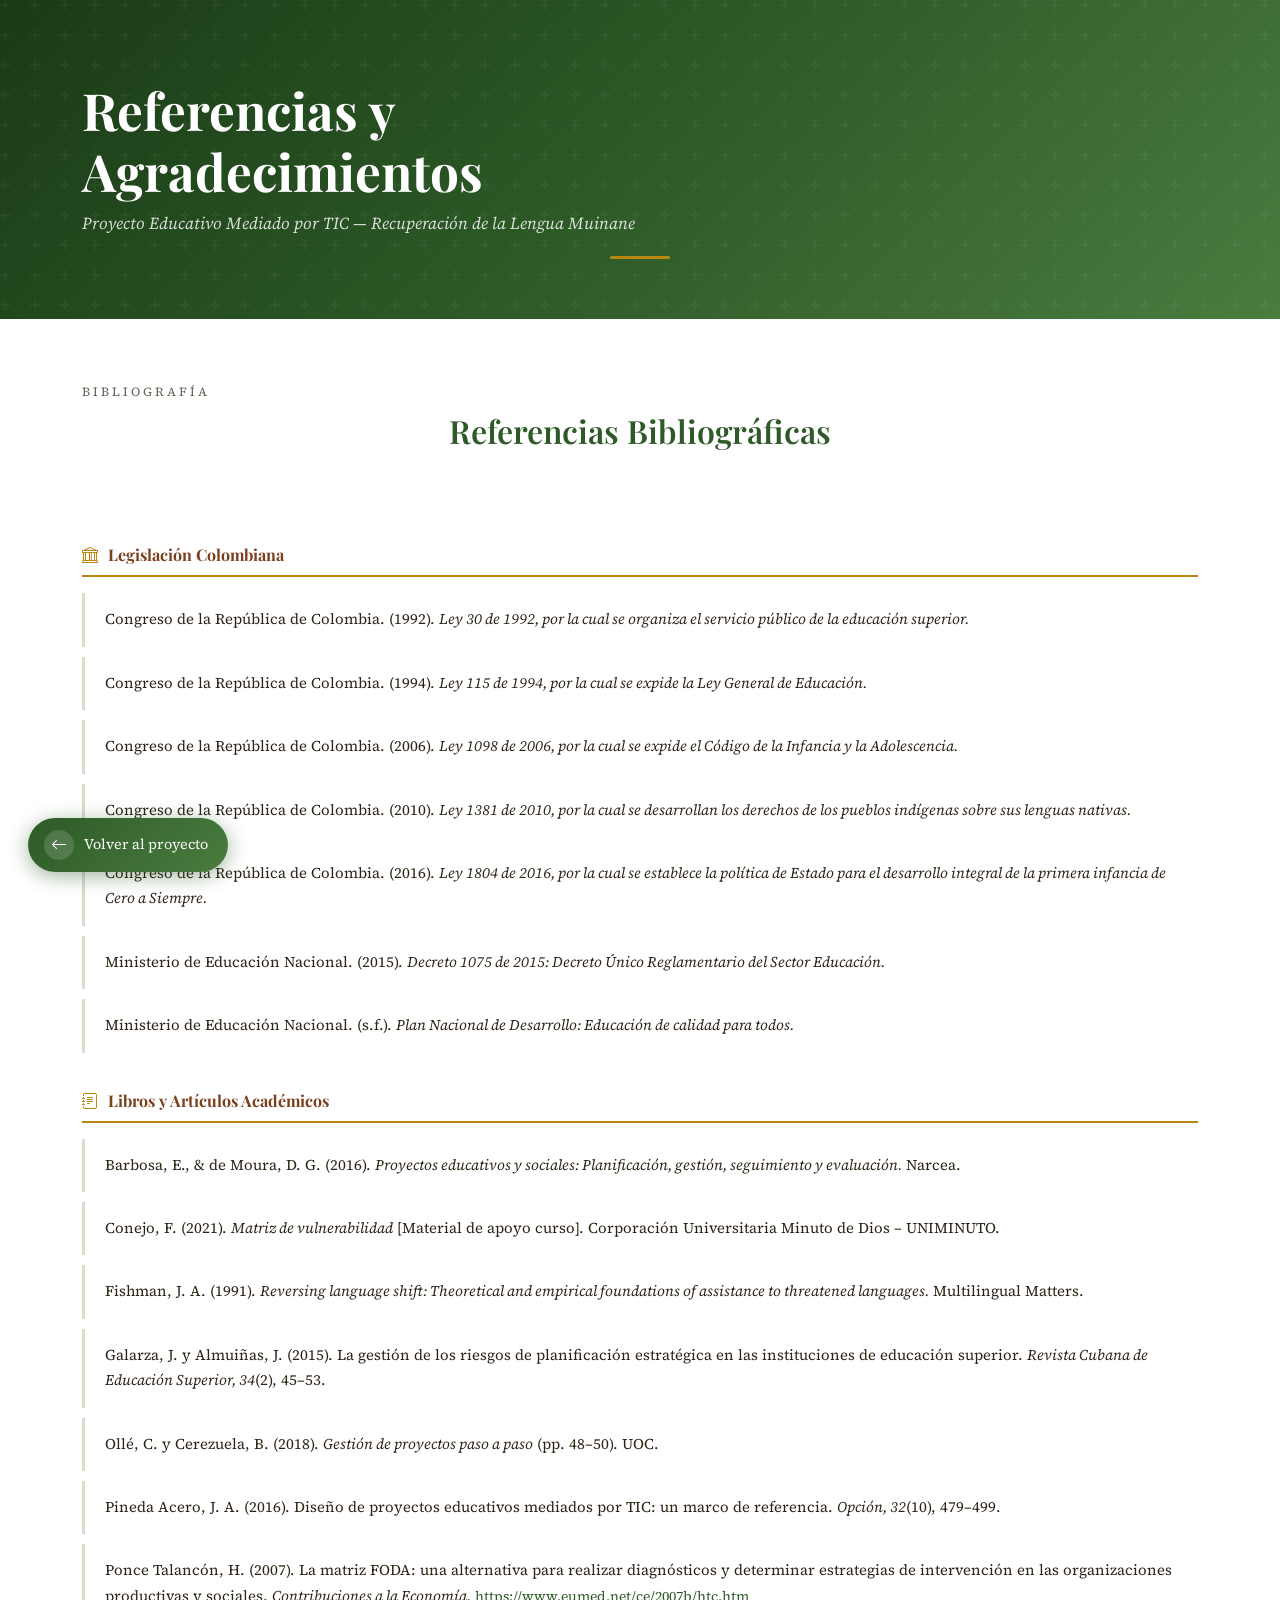
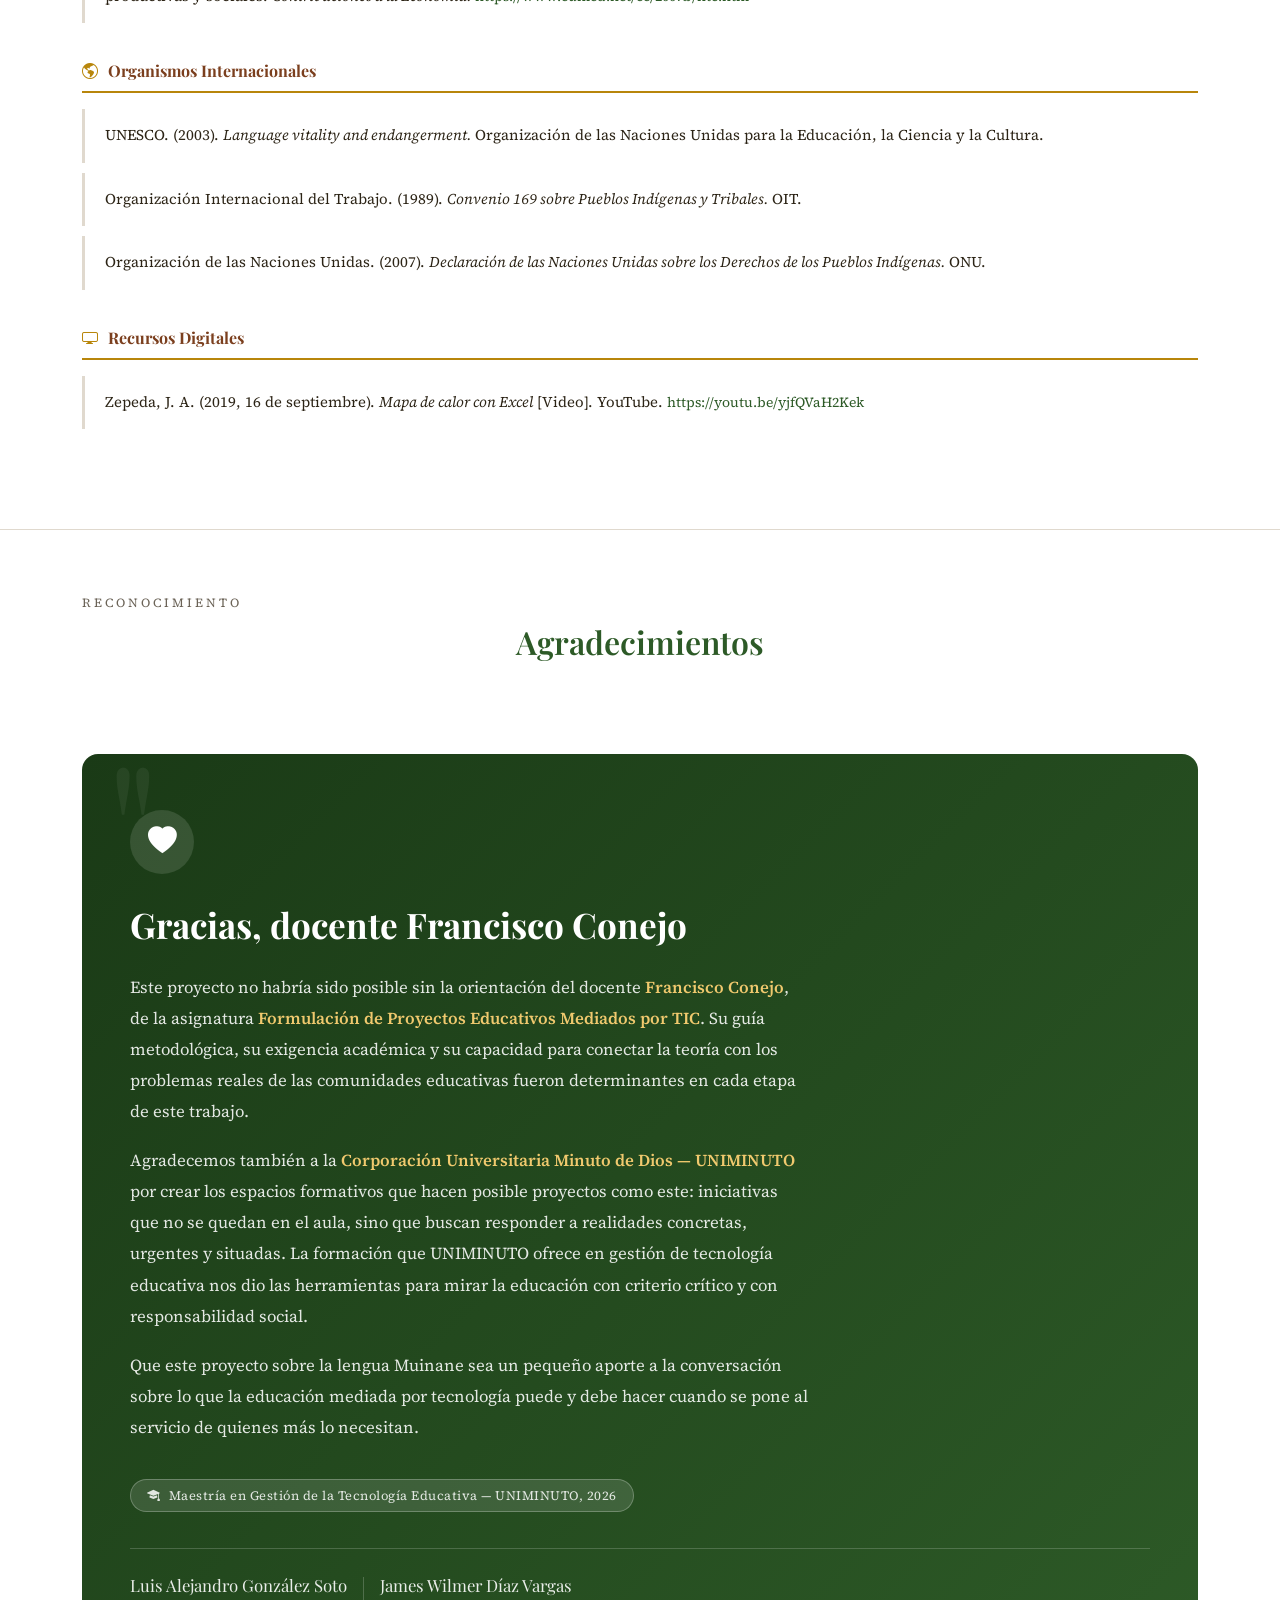
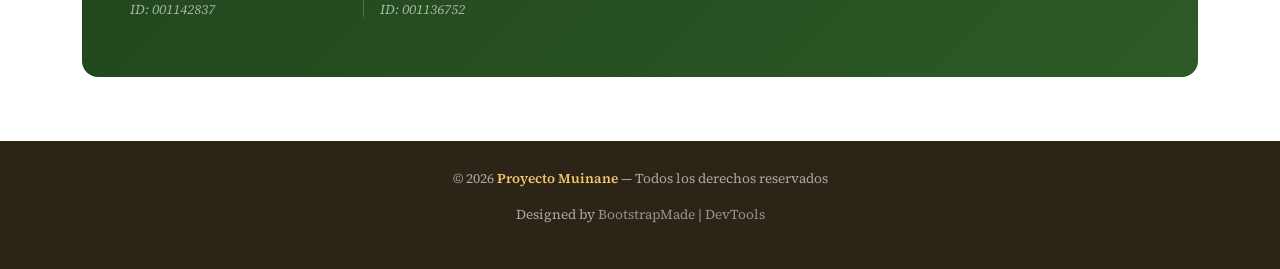
==== commit d7782c2e: "cambio  referencias" ====
--- a/portfolio-details.html
+++ b/portfolio-details.html
@@ -1,12 +1,11 @@
 <!DOCTYPE html>
-<html lang="en">
+<html lang="es">
 
 <head>
   <meta charset="utf-8">
   <meta content="width=device-width, initial-scale=1.0" name="viewport">
-  <title>Portfolio Details - Amoeba Bootstrap Template</title>
-  <meta name="description" content="">
-  <meta name="keywords" content="">
+  <title>Referencias y Agradecimientos — Proyecto Muinane</title>
+  <meta name="description" content="Referencias bibliográficas y agradecimientos del proyecto educativo mediado por TIC para la recuperación de la lengua Muinane.">
 
   <!-- Favicons -->
   <link href="assets/img/favicon.png" rel="icon">
@@ -15,230 +14,446 @@
   <!-- Fonts -->
   <link href="https://fonts.googleapis.com" rel="preconnect">
   <link href="https://fonts.gstatic.com" rel="preconnect" crossorigin>
-  <link href="https://fonts.googleapis.com/css2?family=Roboto:ital,wght@0,100;0,300;0,400;0,500;0,700;0,900;1,100;1,300;1,400;1,500;1,700;1,900&family=Lato:ital,wght@0,100;0,300;0,400;0,700;0,900;1,100;1,300;1,400;1,700;1,900&family=Poppins:ital,wght@0,100;0,200;0,300;0,400;0,500;0,600;0,700;0,800;0,900;1,100;1,200;1,300;1,400;1,500;1,600;1,700;1,800;1,900&display=swap" rel="stylesheet">
+  <link href="https://fonts.googleapis.com/css2?family=Playfair+Display:ital,wght@0,400;0,600;0,700;1,400;1,600&family=Source+Serif+4:ital,opsz,wght@0,8..60,300;0,8..60,400;0,8..60,600;1,8..60,300;1,8..60,400&display=swap" rel="stylesheet">
 
   <!-- Vendor CSS Files -->
   <link href="assets/vendor/bootstrap/css/bootstrap.min.css" rel="stylesheet">
   <link href="assets/vendor/bootstrap-icons/bootstrap-icons.css" rel="stylesheet">
   <link href="assets/vendor/aos/aos.css" rel="stylesheet">
-  <link href="assets/vendor/swiper/swiper-bundle.min.css" rel="stylesheet">
-  <link href="assets/vendor/glightbox/css/glightbox.min.css" rel="stylesheet">
 
   <!-- Main CSS File -->
   <link href="assets/css/main.css" rel="stylesheet">
 
-  <!-- =======================================================
-  * Template Name: Amoeba
-  * Template URL: https://bootstrapmade.com/free-one-page-bootstrap-template-amoeba/
-  * Updated: Jan 31 2026 with Bootstrap v5.3.8
-  * Author: BootstrapMade.com
-  * License: https://bootstrapmade.com/license/
-  ======================================================== -->
+  <style>
+    :root {
+      --tierra: #7B3F1E;
+      --selva: #2D5A27;
+      --ocre: #B8860B;
+      --crema: #FAF6EF;
+      --texto: #2C2416;
+      --gris: #6B6357;
+    }
+
+    body {
+      font-family: 'Source Serif 4', Georgia, serif;
+      background-color: var(--crema);
+      color: var(--texto);
+    }
+
+    /* ── Hero banner ── */
+    .ref-hero {
+      background: linear-gradient(135deg, #1a3a16 0%, #2D5A27 50%, #4a7c3f 100%);
+      padding: 80px 0 60px;
+      position: relative;
+      overflow: hidden;
+    }
+    .ref-hero::before {
+      content: '';
+      position: absolute;
+      inset: 0;
+      background-image: url("data:image/svg+xml,%3Csvg width='60' height='60' viewBox='0 0 60 60' xmlns='http://www.w3.org/2000/svg'%3E%3Cg fill='none' fill-rule='evenodd'%3E%3Cg fill='%23ffffff' fill-opacity='0.04'%3E%3Cpath d='M36 34v-4h-2v4h-4v2h4v4h2v-4h4v-2h-4zm0-30V0h-2v4h-4v2h4v4h2V6h4V4h-4zM6 34v-4H4v4H0v2h4v4h2v-4h4v-2H6zM6 4V0H4v4H0v2h4v4h2V6h4V4H6z'/%3E%3C/g%3E%3C/g%3E%3C/svg%3E");
+    }
+    .ref-hero h1 {
+      font-family: 'Playfair Display', serif;
+      font-size: clamp(2rem, 5vw, 3.2rem);
+      font-weight: 700;
+      color: #fff;
+      line-height: 1.2;
+    }
+    .ref-hero p {
+      color: rgba(255,255,255,0.82);
+      font-size: 1.05rem;
+      font-style: italic;
+    }
+    .ref-hero .back-link {
+      display: inline-flex;
+      align-items: center;
+      gap: 8px;
+      color: rgba(255,255,255,0.75);
+      font-size: 0.88rem;
+      text-decoration: none;
+      letter-spacing: 0.5px;
+      margin-bottom: 32px;
+      transition: color 0.2s;
+    }
+    .ref-hero .back-link:hover { color: #fff; }
+    .ornament {
+      display: block;
+      width: 60px;
+      height: 3px;
+      background: var(--ocre);
+      margin: 20px auto 0;
+      border-radius: 2px;
+    }
+
+    /* ── Sections ── */
+    .ref-section {
+      padding: 64px 0;
+    }
+    .ref-section + .ref-section {
+      border-top: 1px solid #e0d9ce;
+    }
+    .section-label {
+      font-family: 'Source Serif 4', serif;
+      font-size: 0.78rem;
+      letter-spacing: 3px;
+      text-transform: uppercase;
+      color: var(--gris);
+      margin-bottom: 8px;
+    }
+    .section-title {
+      font-family: 'Playfair Display', serif;
+      font-size: clamp(1.5rem, 3vw, 2rem);
+      font-weight: 600;
+      color: var(--selva);
+      margin-bottom: 32px;
+      line-height: 1.3;
+    }
+
+    /* ── Reference groups ── */
+    .ref-group {
+      margin-bottom: 36px;
+    }
+    .ref-group-title {
+      font-family: 'Playfair Display', serif;
+      font-size: 1rem;
+      font-weight: 700;
+      color: var(--tierra);
+      padding-bottom: 8px;
+      border-bottom: 2px solid var(--ocre);
+      margin-bottom: 16px;
+      display: flex;
+      align-items: center;
+      gap: 10px;
+    }
+    .ref-group-title i { font-size: 1rem; color: var(--ocre); }
+
+    .ref-item {
+      padding: 14px 16px 14px 20px;
+      border-left: 3px solid #e0d9ce;
+      margin-bottom: 10px;
+      font-size: 0.935rem;
+      line-height: 1.7;
+      color: var(--texto);
+      background: #fff;
+      border-radius: 0 6px 6px 0;
+      transition: border-color 0.2s, box-shadow 0.2s;
+    }
+    .ref-item:hover {
+      border-left-color: var(--selva);
+      box-shadow: 0 2px 12px rgba(45,90,39,0.08);
+    }
+    .ref-item em { font-style: italic; }
+    .ref-item a {
+      color: var(--selva);
+      word-break: break-all;
+      font-size: 0.87rem;
+    }
+
+    /* ── Thank you card ── */
+    .thanks-card {
+      background: linear-gradient(135deg, #1a3a16 0%, #2D5A27 100%);
+      border-radius: 16px;
+      padding: 56px 48px;
+      position: relative;
+      overflow: hidden;
+      color: #fff;
+    }
+    .thanks-card::before {
+      content: '"';
+      position: absolute;
+      top: -20px;
+      left: 24px;
+      font-family: 'Playfair Display', serif;
+      font-size: 180px;
+      color: rgba(255,255,255,0.06);
+      line-height: 1;
+      pointer-events: none;
+    }
+    .thanks-card .thanks-icon {
+      width: 64px;
+      height: 64px;
+      background: rgba(255,255,255,0.12);
+      border-radius: 50%;
+      display: flex;
+      align-items: center;
+      justify-content: center;
+      font-size: 1.8rem;
+      margin-bottom: 28px;
+    }
+    .thanks-card h2 {
+      font-family: 'Playfair Display', serif;
+      font-size: clamp(1.6rem, 3vw, 2.2rem);
+      font-weight: 700;
+      color: #fff;
+      margin-bottom: 24px;
+      line-height: 1.3;
+    }
+    .thanks-card p {
+      font-size: 1.05rem;
+      line-height: 1.85;
+      color: rgba(255,255,255,0.88);
+      max-width: 680px;
+    }
+    .thanks-card .highlight {
+      color: #f0c96e;
+      font-weight: 600;
+    }
+    .thanks-card .signature {
+      margin-top: 36px;
+      padding-top: 24px;
+      border-top: 1px solid rgba(255,255,255,0.18);
+      display: flex;
+      align-items: center;
+      gap: 16px;
+      flex-wrap: wrap;
+    }
+    .thanks-card .signature-names {
+      font-family: 'Playfair Display', serif;
+      font-size: 1.05rem;
+      color: rgba(255,255,255,0.9);
+    }
+    .thanks-card .signature-names span {
+      display: block;
+      font-family: 'Source Serif 4', serif;
+      font-size: 0.85rem;
+      color: rgba(255,255,255,0.6);
+      font-style: italic;
+      margin-top: 2px;
+    }
+    .badge-uniminuto {
+      display: inline-flex;
+      align-items: center;
+      gap: 8px;
+      background: rgba(255,255,255,0.12);
+      border: 1px solid rgba(255,255,255,0.25);
+      border-radius: 24px;
+      padding: 6px 16px;
+      font-size: 0.8rem;
+      color: rgba(255,255,255,0.85);
+      letter-spacing: 0.5px;
+      margin-top: 20px;
+    }
+
+    /* ── Footer ── */
+    .ref-footer {
+      background: var(--texto);
+      color: rgba(255,255,255,0.6);
+      padding: 28px 0;
+      text-align: center;
+      font-size: 0.85rem;
+    }
+    .ref-footer a { color: rgba(255,255,255,0.5); }
+    .ref-footer .sitename { color: #f0c96e; font-weight: 600; }
+
+    /* ── Floating back button ── */
+    .float-back {
+      position: fixed;
+      bottom: 28px;
+      left: 28px;
+      z-index: 9999;
+      display: flex;
+      align-items: center;
+      gap: 10px;
+      background: linear-gradient(135deg, #2D5A27, #4a7c3f);
+      color: #fff;
+      text-decoration: none;
+      padding: 12px 20px 12px 16px;
+      border-radius: 50px;
+      box-shadow: 0 4px 20px rgba(45,90,39,0.45);
+      font-family: 'Source Serif 4', serif;
+      font-size: 0.9rem;
+      transition: transform 0.2s, box-shadow 0.2s;
+    }
+    .float-back:hover {
+      color: #fff;
+      transform: translateY(-3px);
+      box-shadow: 0 8px 28px rgba(45,90,39,0.6);
+    }
+    .float-back .float-icon {
+      background: rgba(255,255,255,0.15);
+      border-radius: 50%;
+      width: 30px;
+      height: 30px;
+      display: flex;
+      align-items: center;
+      justify-content: center;
+      flex-shrink: 0;
+      font-size: 1rem;
+    }
+  </style>
 </head>
 
-<body class="portfolio-details-page">
-
-  <header id="header" class="header d-flex align-items-center sticky-top">
-    <div class="container-fluid container-xl position-relative d-flex align-items-center justify-content-between">
-
-      <a href="index.html" class="logo d-flex align-items-center">
-        <!-- Uncomment the line below if you also wish to use an image logo -->
-        <!-- <img src="assets/img/logo.webp" alt=""> -->
-        <h1 class="sitename">Amoeba</h1>
-      </a>
-
-      <nav id="navmenu" class="navmenu">
-        <ul>
-          <li><a href="#hero">Home</a></li>
-          <li><a href="#about">About</a></li>
-          <li><a href="#services">Services</a></li>
-          <li><a href="#portfolio">Portfolio</a></li>
-          <li><a href="#team">Team</a></li>
-          <li class="dropdown"><a href="#"><span>Dropdown</span> <i class="bi bi-chevron-down toggle-dropdown"></i></a>
-            <ul>
-              <li><a href="#">Dropdown 1</a></li>
-              <li class="dropdown"><a href="#"><span>Deep Dropdown</span> <i class="bi bi-chevron-down toggle-dropdown"></i></a>
-                <ul>
-                  <li><a href="#">Deep Dropdown 1</a></li>
-                  <li><a href="#">Deep Dropdown 2</a></li>
-                  <li><a href="#">Deep Dropdown 3</a></li>
-                  <li><a href="#">Deep Dropdown 4</a></li>
-                  <li><a href="#">Deep Dropdown 5</a></li>
-                </ul>
-              </li>
-              <li><a href="#">Dropdown 2</a></li>
-              <li><a href="#">Dropdown 3</a></li>
-              <li><a href="#">Dropdown 4</a></li>
-            </ul>
-          </li>
-          <li><a href="#contact">Contact</a></li>
-        </ul>
-        <i class="mobile-nav-toggle d-xl-none bi bi-list"></i>
-      </nav>
-
-    </div>
-  </header>
-
-  <main class="main">
-
-    <!-- Page Title -->
-    <div class="page-title" data-aos="fade">
-      <div class="heading">
-        <div class="container">
-          <div class="row d-flex justify-content-center text-center">
-            <div class="col-lg-8">
-              <h1>Portfolio Details</h1>
-              <p class="mb-0">Odio et unde deleniti. Deserunt numquam exercitationem. Officiis quo odio sint voluptas consequatur ut a odio voluptatem. Sit dolorum debitis veritatis natus dolores. Quasi ratione sint. Sit quaerat ipsum dolorem.</p>
-            </div>
-          </div>
-        </div>
-      </div>
-      <nav class="breadcrumbs">
-        <div class="container">
-          <ol>
-            <li><a href="index.html">Home</a></li>
-            <li class="current">Portfolio Details</li>
-          </ol>
-        </div>
-      </nav>
-    </div><!-- End Page Title -->
-
-    <!-- Portfolio Details Section -->
-    <section id="portfolio-details" class="portfolio-details section">
-
-      <div class="container" data-aos="fade-up" data-aos-delay="100">
-
-        <div class="row gy-4">
-
-          <div class="col-lg-8">
-            <div class="portfolio-details-slider swiper init-swiper">
-
-              <script type="application/json" class="swiper-config">
-                {
-                  "loop": true,
-                  "speed": 600,
-                  "autoplay": {
-                    "delay": 5000
-                  },
-                  "slidesPerView": "auto",
-                  "pagination": {
-                    "el": ".swiper-pagination",
-                    "type": "bullets",
-                    "clickable": true
-                  }
-                }
-              </script>
-
-              <div class="swiper-wrapper align-items-center">
-
-                <div class="swiper-slide">
-                  <img src="assets/img/portfolio/portfolio-1.webp" alt="">
-                </div>
-
-                <div class="swiper-slide">
-                  <img src="assets/img/portfolio/portfolio-10.webp" alt="">
-                </div>
-
-                <div class="swiper-slide">
-                  <img src="assets/img/portfolio/portfolio-7.webp" alt="">
-                </div>
-
-                <div class="swiper-slide">
-                  <img src="assets/img/portfolio/portfolio-4.webp" alt="">
-                </div>
-
-              </div>
-              <div class="swiper-pagination"></div>
-            </div>
-          </div>
-
-          <div class="col-lg-4">
-            <div class="portfolio-info" data-aos="fade-up" data-aos-delay="200">
-              <h3>Project information</h3>
-              <ul>
-                <li><strong>Category</strong>: Web design</li>
-                <li><strong>Client</strong>: ASU Company</li>
-                <li><strong>Project date</strong>: 01 March, 2020</li>
-                <li><strong>Project URL</strong>: <a href="#">www.example.com</a></li>
-              </ul>
-            </div>
-            <div class="portfolio-description" data-aos="fade-up" data-aos-delay="300">
-              <h2>Exercitationem repudiandae officiis neque suscipit</h2>
-              <p>
-                Autem ipsum nam porro corporis rerum. Quis eos dolorem eos itaque inventore commodi labore quia quia. Exercitationem repudiandae officiis neque suscipit non officia eaque itaque enim. Voluptatem officia accusantium nesciunt est omnis tempora consectetur dignissimos. Sequi nulla at esse enim cum deserunt eius.
-              </p>
-            </div>
-          </div>
-
-        </div>
-
-      </div>
-
-    </section><!-- /Portfolio Details Section -->
-
-  </main>
-
-  <footer id="footer" class="footer dark-background">
-
-    <div class="container">
-      <div class="row gy-3">
-        <div class="col-lg-3 col-md-6 d-flex">
-          <i class="bi bi-geo-alt icon"></i>
-          <div class="address">
-            <h4>Address</h4>
-            <p>A108 Adam Street</p>
-            <p>New York, NY 535022</p>
-            <p></p>
-          </div>
-
-        </div>
-
-        <div class="col-lg-3 col-md-6 d-flex">
-          <i class="bi bi-telephone icon"></i>
-          <div>
-            <h4>Contact</h4>
-            <p>
-              <strong>Phone:</strong> <span>+1 5589 55488 55</span><br>
-              <strong>Email:</strong> <span>info@example.com</span><br>
-            </p>
-          </div>
-        </div>
-
-        <div class="col-lg-3 col-md-6 d-flex">
-          <i class="bi bi-clock icon"></i>
-          <div>
-            <h4>Opening Hours</h4>
-            <p>
-              <strong>Mon-Sat:</strong> <span>11AM - 23PM</span><br>
-              <strong>Sunday</strong>: <span>Closed</span>
-            </p>
-          </div>
-        </div>
-
-        <div class="col-lg-3 col-md-6">
-          <h4>Follow Us</h4>
-          <div class="social-links d-flex">
-            <a href="#" class="twitter"><i class="bi bi-twitter-x"></i></a>
-            <a href="#" class="facebook"><i class="bi bi-facebook"></i></a>
-            <a href="#" class="instagram"><i class="bi bi-instagram"></i></a>
-            <a href="#" class="linkedin"><i class="bi bi-linkedin"></i></a>
-          </div>
-        </div>
-
+<body>
+
+  <!-- Botón flotante volver al proyecto -->
+  <a href="index.html" class="float-back" onclick="window.location.href='index.html'; return false;">
+    <span class="float-icon"><i class="bi bi-arrow-left"></i></span>
+    Volver al proyecto
+  </a>
+
+  <main>
+
+    <!-- Hero -->
+    <div class="ref-hero">
+      <div class="container">
+        <h1>Referencias y<br>Agradecimientos</h1>
+        <p>Proyecto Educativo Mediado por TIC — Recuperación de la Lengua Muinane</p>
+        <span class="ornament"></span>
       </div>
     </div>
 
-    <div class="container copyright text-center mt-4">
-      <p>© <span>Copyright</span> <strong class="px-1 sitename">Amoeba</strong> <span>All Rights Reserved</span></p>
-      <div class="credits">
-        <!-- All the links in the footer should remain intact. -->
-        <!-- You can delete the links only if you've purchased the pro version. -->
-        <!-- Licensing information: https://bootstrapmade.com/license/ -->
-        <!-- Purchase the pro version with working PHP/AJAX contact form: [buy-url] -->
-        Designed by <a href="https://bootstrapmade.com/">BootstrapMade</a> | <a href="https://bootstrapmade.com/tools/">DevTools</a>
+    <!-- References Section -->
+    <section class="ref-section">
+      <div class="container">
+
+        <p class="section-label">Bibliografía</p>
+        <h2 class="section-title">Referencias Bibliográficas</h2>
+
+        <!-- Legislación colombiana -->
+        <div class="ref-group" data-aos="fade-up">
+          <div class="ref-group-title">
+            <i class="bi bi-bank"></i> Legislación Colombiana
+          </div>
+          <div class="ref-item">
+            Congreso de la República de Colombia. (1992). <em>Ley 30 de 1992, por la cual se organiza el servicio público de la educación superior.</em>
+          </div>
+          <div class="ref-item">
+            Congreso de la República de Colombia. (1994). <em>Ley 115 de 1994, por la cual se expide la Ley General de Educación.</em>
+          </div>
+          <div class="ref-item">
+            Congreso de la República de Colombia. (2006). <em>Ley 1098 de 2006, por la cual se expide el Código de la Infancia y la Adolescencia.</em>
+          </div>
+          <div class="ref-item">
+            Congreso de la República de Colombia. (2010). <em>Ley 1381 de 2010, por la cual se desarrollan los derechos de los pueblos indígenas sobre sus lenguas nativas.</em>
+          </div>
+          <div class="ref-item">
+            Congreso de la República de Colombia. (2016). <em>Ley 1804 de 2016, por la cual se establece la política de Estado para el desarrollo integral de la primera infancia de Cero a Siempre.</em>
+          </div>
+          <div class="ref-item">
+            Ministerio de Educación Nacional. (2015). <em>Decreto 1075 de 2015: Decreto Único Reglamentario del Sector Educación.</em>
+          </div>
+          <div class="ref-item">
+            Ministerio de Educación Nacional. (s.f.). <em>Plan Nacional de Desarrollo: Educación de calidad para todos.</em>
+          </div>
+        </div>
+
+        <!-- Libros y artículos académicos -->
+        <div class="ref-group" data-aos="fade-up" data-aos-delay="100">
+          <div class="ref-group-title">
+            <i class="bi bi-journal-text"></i> Libros y Artículos Académicos
+          </div>
+          <div class="ref-item">
+            Barbosa, E., &amp; de Moura, D. G. (2016). <em>Proyectos educativos y sociales: Planificación, gestión, seguimiento y evaluación.</em> Narcea.
+          </div>
+          <div class="ref-item">
+            Conejo, F. (2021). <em>Matriz de vulnerabilidad</em> [Material de apoyo curso]. Corporación Universitaria Minuto de Dios – UNIMINUTO.
+          </div>
+          <div class="ref-item">
+            Fishman, J. A. (1991). <em>Reversing language shift: Theoretical and empirical foundations of assistance to threatened languages.</em> Multilingual Matters.
+          </div>
+          <div class="ref-item">
+            Galarza, J. y Almuiñas, J. (2015). La gestión de los riesgos de planificación estratégica en las instituciones de educación superior. <em>Revista Cubana de Educación Superior, 34</em>(2), 45–53.
+          </div>
+          <div class="ref-item">
+            Ollé, C. y Cerezuela, B. (2018). <em>Gestión de proyectos paso a paso</em> (pp. 48–50). UOC.
+          </div>
+          <div class="ref-item">
+            Pineda Acero, J. A. (2016). Diseño de proyectos educativos mediados por TIC: un marco de referencia. <em>Opción, 32</em>(10), 479–499.
+          </div>
+          <div class="ref-item">
+            Ponce Talancón, H. (2007). La matriz FODA: una alternativa para realizar diagnósticos y determinar estrategias de intervención en las organizaciones productivas y sociales. <em>Contribuciones a la Economía.</em> <a href="https://www.eumed.net/ce/2007b/htc.htm" target="_blank">https://www.eumed.net/ce/2007b/htc.htm</a>
+          </div>
+        </div>
+
+        <!-- Organismos internacionales -->
+        <div class="ref-group" data-aos="fade-up" data-aos-delay="200">
+          <div class="ref-group-title">
+            <i class="bi bi-globe-americas"></i> Organismos Internacionales
+          </div>
+          <div class="ref-item">
+            UNESCO. (2003). <em>Language vitality and endangerment.</em> Organización de las Naciones Unidas para la Educación, la Ciencia y la Cultura.
+          </div>
+          <div class="ref-item">
+            Organización Internacional del Trabajo. (1989). <em>Convenio 169 sobre Pueblos Indígenas y Tribales.</em> OIT.
+          </div>
+          <div class="ref-item">
+            Organización de las Naciones Unidas. (2007). <em>Declaración de las Naciones Unidas sobre los Derechos de los Pueblos Indígenas.</em> ONU.
+          </div>
+        </div>
+
+        <!-- Recursos digitales -->
+        <div class="ref-group" data-aos="fade-up" data-aos-delay="300">
+          <div class="ref-group-title">
+            <i class="bi bi-display"></i> Recursos Digitales
+          </div>
+          <div class="ref-item">
+            Zepeda, J. A. (2019, 16 de septiembre). <em>Mapa de calor con Excel</em> [Video]. YouTube. <a href="https://youtu.be/yjfQVaH2Kek" target="_blank">https://youtu.be/yjfQVaH2Kek</a>
+          </div>
+        </div>
+
       </div>
+    </section>
+
+    <!-- Thank You Section -->
+    <section class="ref-section">
+      <div class="container">
+
+        <p class="section-label">Reconocimiento</p>
+        <h2 class="section-title">Agradecimientos</h2>
+
+        <div class="thanks-card" data-aos="fade-up">
+          <div class="thanks-icon">
+            <i class="bi bi-heart-fill"></i>
+          </div>
+          <h2>Gracias, docente Francisco Conejo</h2>
+          <p>
+            Este proyecto no habría sido posible sin la orientación del docente
+            <span class="highlight">Francisco Conejo</span>,
+            de la asignatura <span class="highlight">Formulación de Proyectos Educativos Mediados por TIC</span>.
+            Su guía metodológica, su exigencia académica y su capacidad para conectar la teoría con los problemas reales de las comunidades educativas fueron determinantes en cada etapa de este trabajo.
+          </p>
+          <p style="margin-top: 18px;">
+            Agradecemos también a la
+            <span class="highlight">Corporación Universitaria Minuto de Dios — UNIMINUTO</span>
+            por crear los espacios formativos que hacen posible proyectos como este: iniciativas que no se quedan en el aula, sino que buscan responder a realidades concretas, urgentes y situadas. La formación que UNIMINUTO ofrece en gestión de tecnología educativa nos dio las herramientas para mirar la educación con criterio crítico y con responsabilidad social.
+          </p>
+          <p style="margin-top: 18px;">
+            Que este proyecto sobre la lengua Muinane sea un pequeño aporte a la conversación sobre lo que la educación mediada por tecnología puede y debe hacer cuando se pone al servicio de quienes más lo necesitan.
+          </p>
+
+          <div class="badge-uniminuto">
+            <i class="bi bi-mortarboard-fill"></i>
+            Maestría en Gestión de la Tecnología Educativa — UNIMINUTO, 2026
+          </div>
+
+          <div class="signature">
+            <div>
+              <div class="signature-names">
+                Luis Alejandro González Soto
+                <span>ID: 001142837</span>
+              </div>
+            </div>
+            <div style="width:1px; height:40px; background:rgba(255,255,255,0.2);"></div>
+            <div>
+              <div class="signature-names">
+                James Wilmer Díaz Vargas
+                <span>ID: 001136752</span>
+              </div>
+            </div>
+          </div>
+        </div>
+
+      </div>
+    </section>
+
+  </main>
+
+  <footer class="ref-footer">
+    <div class="container">
+      <p>© 2026 <span class="sitename">Proyecto Muinane</span> — Todos los derechos reservados</p>
+      <p style="margin-top:6px;">Designed by <a href="https://bootstrapmade.com/" target="_blank">BootstrapMade</a> | <a href="https://bootstrapmade.com/tools/" target="_blank">DevTools</a></p>
     </div>
-
   </footer>
 
   <!-- Scroll Top -->
@@ -249,12 +464,7 @@
 
   <!-- Vendor JS Files -->
   <script src="assets/vendor/bootstrap/js/bootstrap.bundle.min.js"></script>
-  <script src="assets/vendor/php-email-form/validate.js"></script>
   <script src="assets/vendor/aos/aos.js"></script>
-  <script src="assets/vendor/swiper/swiper-bundle.min.js"></script>
-  <script src="assets/vendor/glightbox/js/glightbox.min.js"></script>
-  <script src="assets/vendor/imagesloaded/imagesloaded.pkgd.min.js"></script>
-  <script src="assets/vendor/isotope-layout/isotope.pkgd.min.js"></script>
 
   <!-- Main JS File -->
   <script src="assets/js/main.js"></script>
--- a/assets/css/main.css
+++ b/assets/css/main.css
@@ -16,7 +16,226 @@
   --heading-font: "Lato",  sans-serif;
   --nav-font: "Poppins",  sans-serif;
 }
-
+ :root {
+      --tierra: #7B3F1E;
+      --selva: #2D5A27;
+      --ocre: #B8860B;
+      --crema: #FAF6EF;
+      --texto: #2C2416;
+      --gris: #6B6357;
+    }
+
+    body {
+      font-family: 'Source Serif 4', Georgia, serif;
+      background-color: var(--crema);
+      color: var(--texto);
+    }
+
+    /* ── Hero banner ── */
+    .ref-hero {
+      background: linear-gradient(135deg, #1a3a16 0%, #2D5A27 50%, #4a7c3f 100%);
+      padding: 80px 0 60px;
+      position: relative;
+      overflow: hidden;
+    }
+    .ref-hero::before {
+      content: '';
+      position: absolute;
+      inset: 0;
+      background-image: url("data:image/svg+xml,%3Csvg width='60' height='60' viewBox='0 0 60 60' xmlns='http://www.w3.org/2000/svg'%3E%3Cg fill='none' fill-rule='evenodd'%3E%3Cg fill='%23ffffff' fill-opacity='0.04'%3E%3Cpath d='M36 34v-4h-2v4h-4v2h4v4h2v-4h4v-2h-4zm0-30V0h-2v4h-4v2h4v4h2V6h4V4h-4zM6 34v-4H4v4H0v2h4v4h2v-4h4v-2H6zM6 4V0H4v4H0v2h4v4h2V6h4V4H6z'/%3E%3C/g%3E%3C/g%3E%3C/svg%3E");
+    }
+    .ref-hero h1 {
+      font-family: 'Playfair Display', serif;
+      font-size: clamp(2rem, 5vw, 3.2rem);
+      font-weight: 700;
+      color: #fff;
+      line-height: 1.2;
+    }
+    .ref-hero p {
+      color: rgba(255,255,255,0.82);
+      font-size: 1.05rem;
+      font-style: italic;
+    }
+    .ref-hero .back-link {
+      display: inline-flex;
+      align-items: center;
+      gap: 8px;
+      color: rgba(255,255,255,0.75);
+      font-size: 0.88rem;
+      text-decoration: none;
+      letter-spacing: 0.5px;
+      margin-bottom: 32px;
+      transition: color 0.2s;
+    }
+    .ref-hero .back-link:hover { color: #fff; }
+    .ornament {
+      display: block;
+      width: 60px;
+      height: 3px;
+      background: var(--ocre);
+      margin: 20px auto 0;
+      border-radius: 2px;
+    }
+
+    /* ── Sections ── */
+    .ref-section {
+      padding: 64px 0;
+    }
+    .ref-section + .ref-section {
+      border-top: 1px solid #e0d9ce;
+    }
+    .section-label {
+      font-family: 'Source Serif 4', serif;
+      font-size: 0.78rem;
+      letter-spacing: 3px;
+      text-transform: uppercase;
+      color: var(--gris);
+      margin-bottom: 8px;
+    }
+    .section-title {
+      font-family: 'Playfair Display', serif;
+      font-size: clamp(1.5rem, 3vw, 2rem);
+      font-weight: 600;
+      color: var(--selva);
+      margin-bottom: 32px;
+      line-height: 1.3;
+    }
+
+    /* ── Reference groups ── */
+    .ref-group {
+      margin-bottom: 36px;
+    }
+    .ref-group-title {
+      font-family: 'Playfair Display', serif;
+      font-size: 1rem;
+      font-weight: 700;
+      color: var(--tierra);
+      padding-bottom: 8px;
+      border-bottom: 2px solid var(--ocre);
+      margin-bottom: 16px;
+      display: flex;
+      align-items: center;
+      gap: 10px;
+    }
+    .ref-group-title i { font-size: 1rem; color: var(--ocre); }
+
+    .ref-item {
+      padding: 14px 16px 14px 20px;
+      border-left: 3px solid #e0d9ce;
+      margin-bottom: 10px;
+      font-size: 0.935rem;
+      line-height: 1.7;
+      color: var(--texto);
+      background: #fff;
+      border-radius: 0 6px 6px 0;
+      transition: border-color 0.2s, box-shadow 0.2s;
+    }
+    .ref-item:hover {
+      border-left-color: var(--selva);
+      box-shadow: 0 2px 12px rgba(45,90,39,0.08);
+    }
+    .ref-item em { font-style: italic; }
+    .ref-item a {
+      color: var(--selva);
+      word-break: break-all;
+      font-size: 0.87rem;
+    }
+
+    /* ── Thank you card ── */
+    .thanks-card {
+      background: linear-gradient(135deg, #1a3a16 0%, #2D5A27 100%);
+      border-radius: 16px;
+      padding: 56px 48px;
+      position: relative;
+      overflow: hidden;
+      color: #fff;
+    }
+    .thanks-card::before {
+      content: '"';
+      position: absolute;
+      top: -20px;
+      left: 24px;
+      font-family: 'Playfair Display', serif;
+      font-size: 180px;
+      color: rgba(255,255,255,0.06);
+      line-height: 1;
+      pointer-events: none;
+    }
+    .thanks-card .thanks-icon {
+      width: 64px;
+      height: 64px;
+      background: rgba(255,255,255,0.12);
+      border-radius: 50%;
+      display: flex;
+      align-items: center;
+      justify-content: center;
+      font-size: 1.8rem;
+      margin-bottom: 28px;
+    }
+    .thanks-card h2 {
+      font-family: 'Playfair Display', serif;
+      font-size: clamp(1.6rem, 3vw, 2.2rem);
+      font-weight: 700;
+      color: #fff;
+      margin-bottom: 24px;
+      line-height: 1.3;
+    }
+    .thanks-card p {
+      font-size: 1.05rem;
+      line-height: 1.85;
+      color: rgba(255,255,255,0.88);
+      max-width: 680px;
+    }
+    .thanks-card .highlight {
+      color: #f0c96e;
+      font-weight: 600;
+    }
+    .thanks-card .signature {
+      margin-top: 36px;
+      padding-top: 24px;
+      border-top: 1px solid rgba(255,255,255,0.18);
+      display: flex;
+      align-items: center;
+      gap: 16px;
+      flex-wrap: wrap;
+    }
+    .thanks-card .signature-names {
+      font-family: 'Playfair Display', serif;
+      font-size: 1.05rem;
+      color: rgba(255,255,255,0.9);
+    }
+    .thanks-card .signature-names span {
+      display: block;
+      font-family: 'Source Serif 4', serif;
+      font-size: 0.85rem;
+      color: rgba(255,255,255,0.6);
+      font-style: italic;
+      margin-top: 2px;
+    }
+    .badge-uniminuto {
+      display: inline-flex;
+      align-items: center;
+      gap: 8px;
+      background: rgba(255,255,255,0.12);
+      border: 1px solid rgba(255,255,255,0.25);
+      border-radius: 24px;
+      padding: 6px 16px;
+      font-size: 0.8rem;
+      color: rgba(255,255,255,0.85);
+      letter-spacing: 0.5px;
+      margin-top: 20px;
+    }
+
+    /* ── Footer ── */
+    .ref-footer {
+      background: var(--texto);
+      color: rgba(255,255,255,0.6);
+      padding: 28px 0;
+      text-align: center;
+      font-size: 0.85rem;
+    }
+    .ref-footer a { color: rgba(255,255,255,0.5); }
+    .ref-footer .sitename { color: #f0c96e; font-weight: 600; }
 /* Global Colors - The following color variables are used throughout the website. Updating them here will change the color scheme of the entire website */
 :root { 
   --background-color: #ffffff; /* Background color for the entire website, including individual sections */
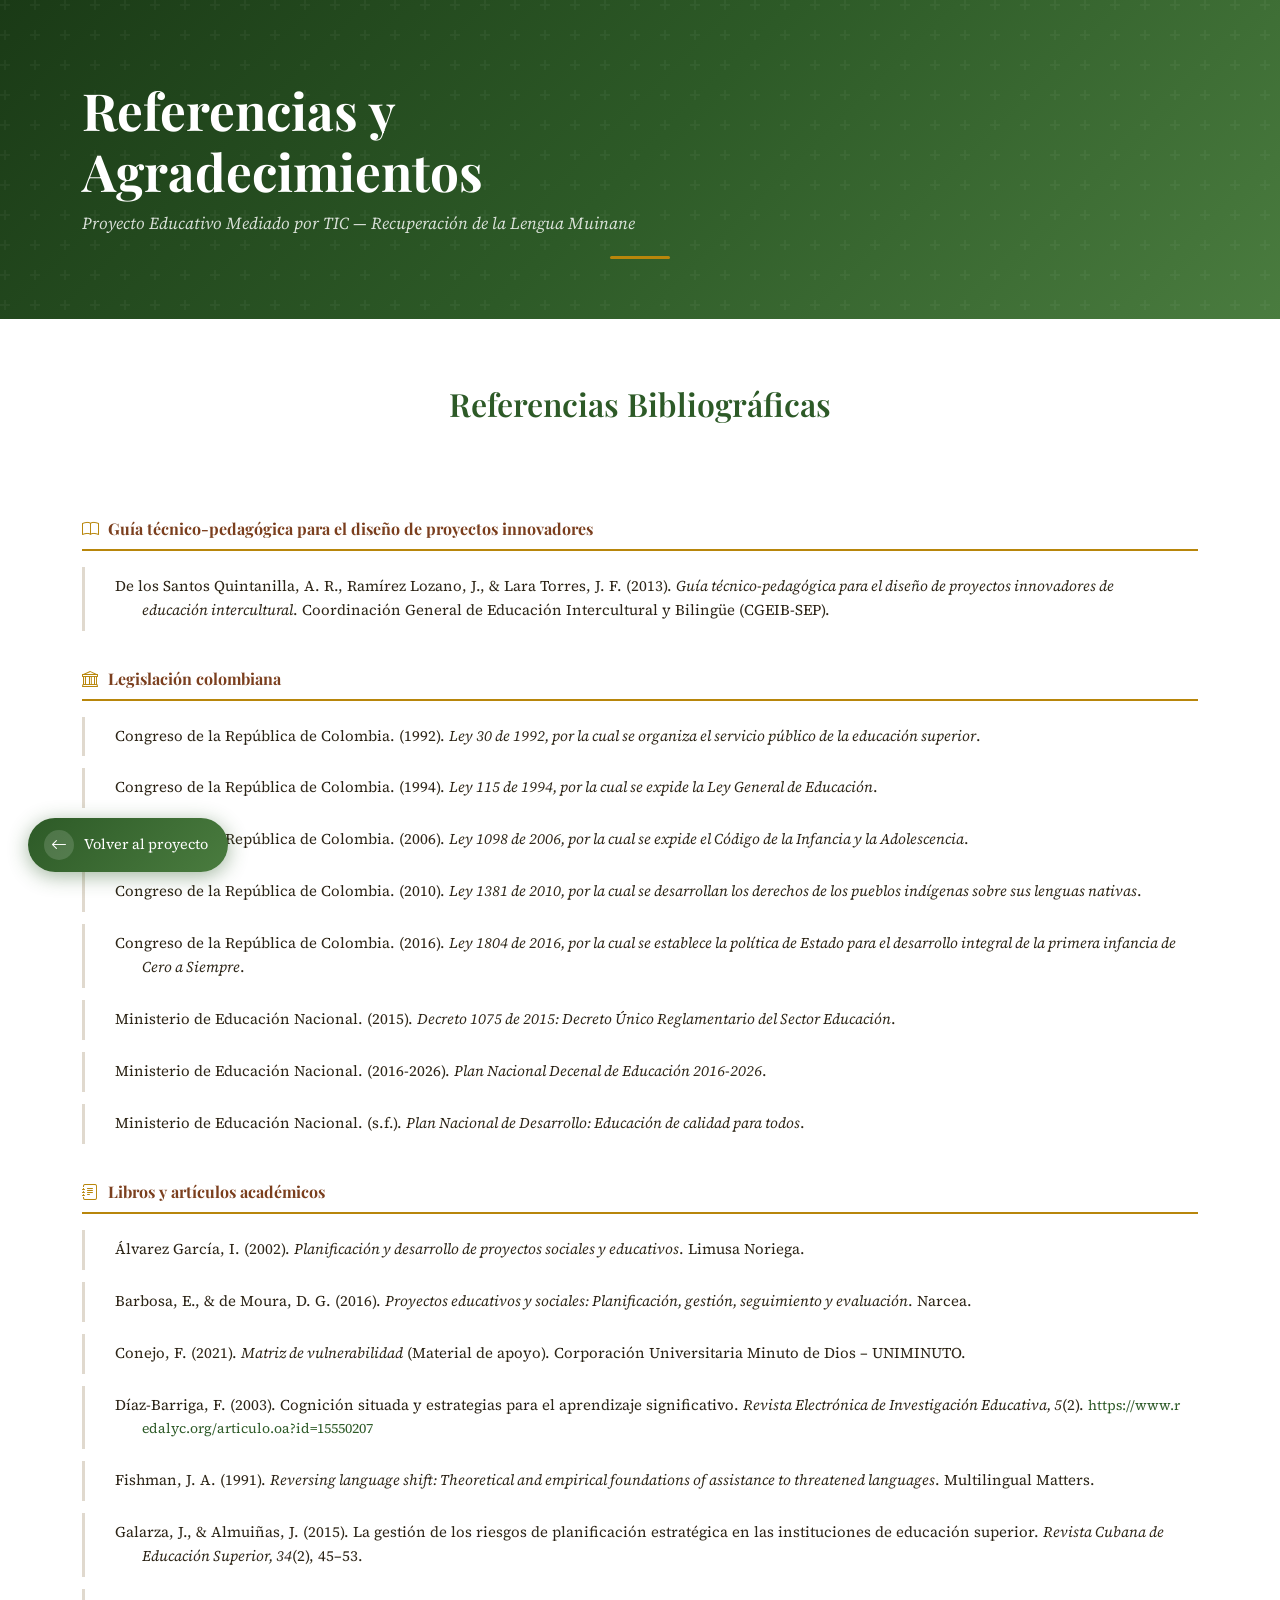
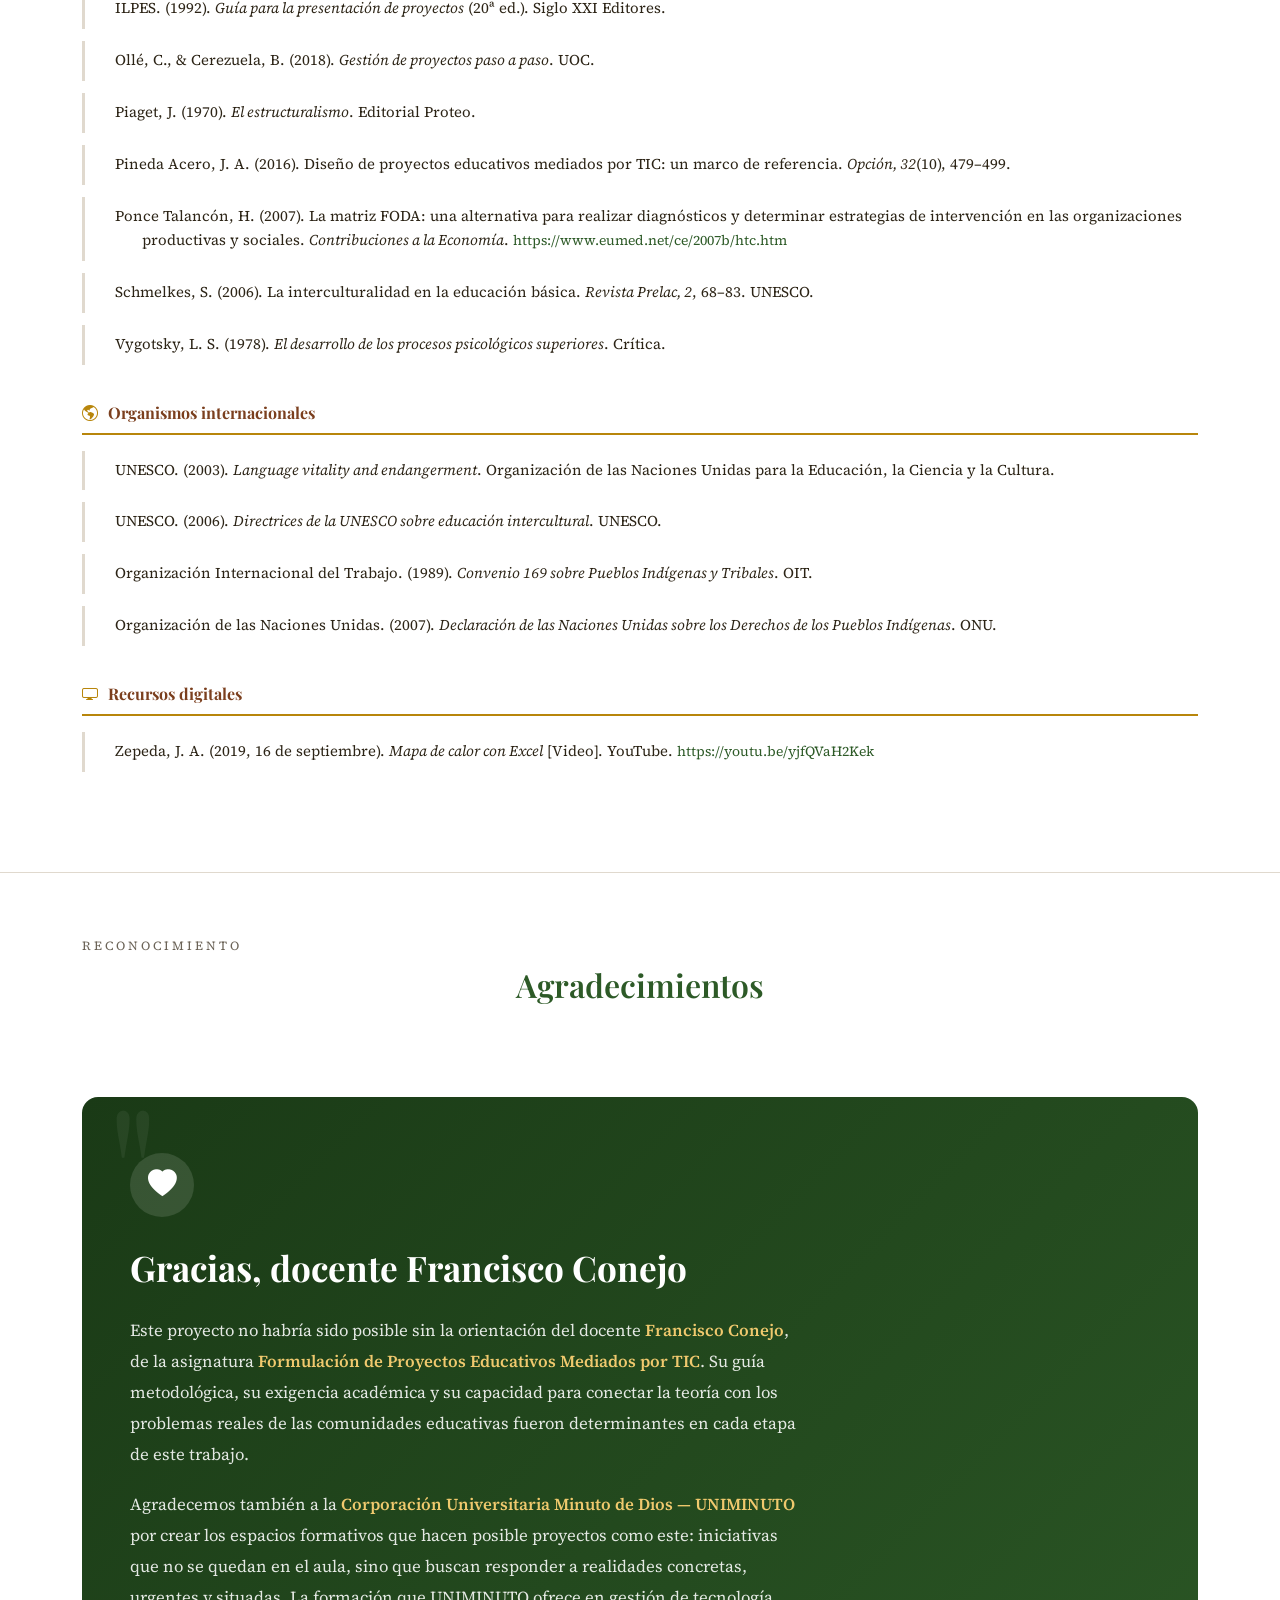
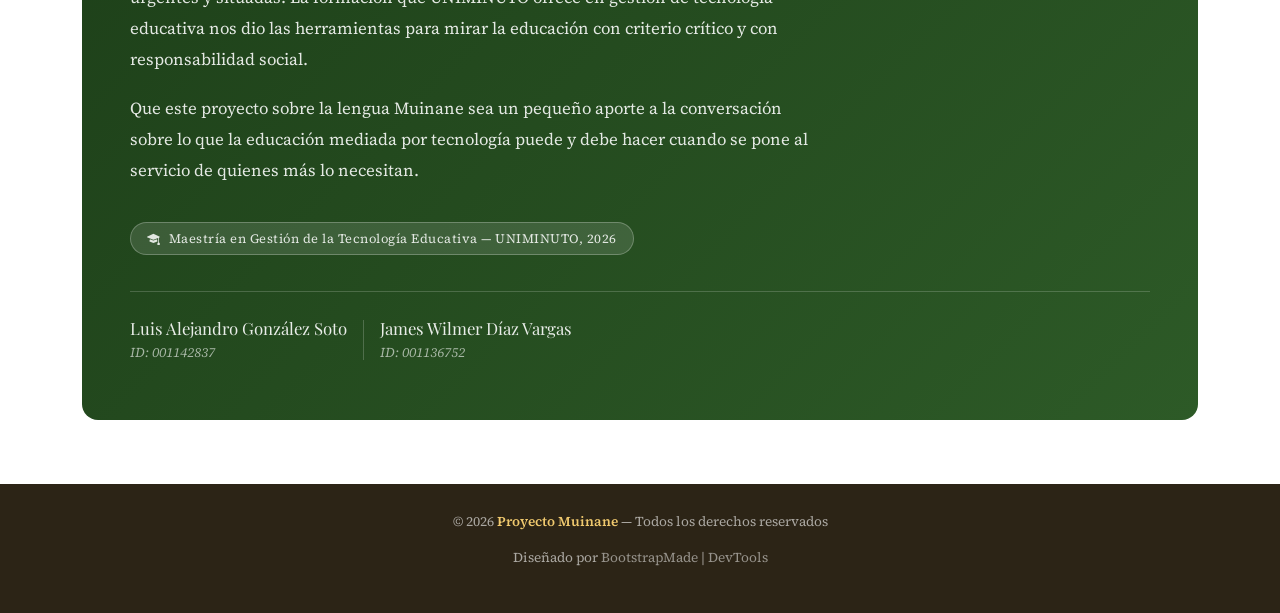
==== commit 3a2224ac: "ajuste  versioin 2" ====
--- a/portfolio-details.html
+++ b/portfolio-details.html
@@ -5,7 +5,7 @@
   <meta charset="utf-8">
   <meta content="width=device-width, initial-scale=1.0" name="viewport">
   <title>Referencias y Agradecimientos — Proyecto Muinane</title>
-  <meta name="description" content="Referencias bibliográficas y agradecimientos del proyecto educativo mediado por TIC para la recuperación de la lengua Muinane.">
+  <meta name="description" content="Referencias bibliográficas (APA 7ª ed. con sangría francesa) y agradecimientos del proyecto educativo mediado por TIC para la recuperación de la lengua Muinane.">
 
   <!-- Favicons -->
   <link href="assets/img/favicon.png" rel="icon">
@@ -40,7 +40,7 @@
       color: var(--texto);
     }
 
-    /* ── Hero banner ── */
+    /* Hero banner */
     .ref-hero {
       background: linear-gradient(135deg, #1a3a16 0%, #2D5A27 50%, #4a7c3f 100%);
       padding: 80px 0 60px;
@@ -65,18 +65,6 @@
       font-size: 1.05rem;
       font-style: italic;
     }
-    .ref-hero .back-link {
-      display: inline-flex;
-      align-items: center;
-      gap: 8px;
-      color: rgba(255,255,255,0.75);
-      font-size: 0.88rem;
-      text-decoration: none;
-      letter-spacing: 0.5px;
-      margin-bottom: 32px;
-      transition: color 0.2s;
-    }
-    .ref-hero .back-link:hover { color: #fff; }
     .ornament {
       display: block;
       width: 60px;
@@ -86,7 +74,7 @@
       border-radius: 2px;
     }
 
-    /* ── Sections ── */
+    /* Sections */
     .ref-section {
       padding: 64px 0;
     }
@@ -110,7 +98,7 @@
       line-height: 1.3;
     }
 
-    /* ── Reference groups ── */
+    /* Reference groups */
     .ref-group {
       margin-bottom: 36px;
     }
@@ -128,29 +116,42 @@
     }
     .ref-group-title i { font-size: 1rem; color: var(--ocre); }
 
+    /* ESTILO PARA SANGRÍA FRANCESA (APA 7) */
     .ref-item {
-      padding: 14px 16px 14px 20px;
-      border-left: 3px solid #e0d9ce;
-      margin-bottom: 10px;
+      padding: 8px 16px 8px 32px;   /* Espacio izquierdo adicional */
+      margin-bottom: 12px;
       font-size: 0.935rem;
-      line-height: 1.7;
+      line-height: 1.6;
       color: var(--texto);
       background: #fff;
       border-radius: 0 6px 6px 0;
       transition: border-color 0.2s, box-shadow 0.2s;
+      /* Sangría francesa: primera línea normal, las siguientes sangradas */
+      text-indent: -1.8em;   /* Desplaza la primera línea hacia la izquierda */
+      padding-left: 3.8em;   /* Compensa el desplazamiento para que el texto quede alineado */
+      border-left: 3px solid #e0d9ce;
+    }
+    /* Ajuste para pantallas pequeñas */
+    @media (max-width: 576px) {
+      .ref-item {
+        text-indent: -1.2em;
+        padding-left: 2.8em;
+      }
     }
     .ref-item:hover {
       border-left-color: var(--selva);
       box-shadow: 0 2px 12px rgba(45,90,39,0.08);
     }
-    .ref-item em { font-style: italic; }
+    .ref-item em, .ref-item i {
+      font-style: italic;
+    }
     .ref-item a {
       color: var(--selva);
       word-break: break-all;
       font-size: 0.87rem;
     }
 
-    /* ── Thank you card ── */
+    /* Thank you card (sin cambios relevantes) */
     .thanks-card {
       background: linear-gradient(135deg, #1a3a16 0%, #2D5A27 100%);
       border-radius: 16px;
@@ -235,7 +236,7 @@
       margin-top: 20px;
     }
 
-    /* ── Footer ── */
+    /* Footer */
     .ref-footer {
       background: var(--texto);
       color: rgba(255,255,255,0.6);
@@ -246,7 +247,7 @@
     .ref-footer a { color: rgba(255,255,255,0.5); }
     .ref-footer .sitename { color: #f0c96e; font-weight: 600; }
 
-    /* ── Floating back button ── */
+    /* Floating back button */
     .float-back {
       position: fixed;
       bottom: 28px;
@@ -307,85 +308,119 @@
     <section class="ref-section">
       <div class="container">
 
-        <p class="section-label">Bibliografía</p>
+     
         <h2 class="section-title">Referencias Bibliográficas</h2>
+
+        <!-- GUÍA TÉCNICO-PEDAGÓGICA (CGEIB) -->
+        <div class="ref-group" data-aos="fade-up">
+          <div class="ref-group-title">
+            <i class="bi bi-book"></i> Guía técnico‑pedagógica para el diseño de proyectos innovadores
+          </div>
+          <div class="ref-item">
+            De los Santos Quintanilla, A. R., Ramírez Lozano, J., &amp; Lara Torres, J. F. (2013). <em>Guía técnico-pedagógica para el diseño de proyectos innovadores de educación intercultural</em>. Coordinación General de Educación Intercultural y Bilingüe (CGEIB-SEP).
+          </div>
+        </div>
 
         <!-- Legislación colombiana -->
         <div class="ref-group" data-aos="fade-up">
           <div class="ref-group-title">
-            <i class="bi bi-bank"></i> Legislación Colombiana
-          </div>
-          <div class="ref-item">
-            Congreso de la República de Colombia. (1992). <em>Ley 30 de 1992, por la cual se organiza el servicio público de la educación superior.</em>
-          </div>
-          <div class="ref-item">
-            Congreso de la República de Colombia. (1994). <em>Ley 115 de 1994, por la cual se expide la Ley General de Educación.</em>
-          </div>
-          <div class="ref-item">
-            Congreso de la República de Colombia. (2006). <em>Ley 1098 de 2006, por la cual se expide el Código de la Infancia y la Adolescencia.</em>
-          </div>
-          <div class="ref-item">
-            Congreso de la República de Colombia. (2010). <em>Ley 1381 de 2010, por la cual se desarrollan los derechos de los pueblos indígenas sobre sus lenguas nativas.</em>
-          </div>
-          <div class="ref-item">
-            Congreso de la República de Colombia. (2016). <em>Ley 1804 de 2016, por la cual se establece la política de Estado para el desarrollo integral de la primera infancia de Cero a Siempre.</em>
-          </div>
-          <div class="ref-item">
-            Ministerio de Educación Nacional. (2015). <em>Decreto 1075 de 2015: Decreto Único Reglamentario del Sector Educación.</em>
-          </div>
-          <div class="ref-item">
-            Ministerio de Educación Nacional. (s.f.). <em>Plan Nacional de Desarrollo: Educación de calidad para todos.</em>
+            <i class="bi bi-bank"></i> Legislación colombiana
+          </div>
+          <div class="ref-item">
+            Congreso de la República de Colombia. (1992). <em>Ley 30 de 1992, por la cual se organiza el servicio público de la educación superior</em>.
+          </div>
+          <div class="ref-item">
+            Congreso de la República de Colombia. (1994). <em>Ley 115 de 1994, por la cual se expide la Ley General de Educación</em>.
+          </div>
+          <div class="ref-item">
+            Congreso de la República de Colombia. (2006). <em>Ley 1098 de 2006, por la cual se expide el Código de la Infancia y la Adolescencia</em>.
+          </div>
+          <div class="ref-item">
+            Congreso de la República de Colombia. (2010). <em>Ley 1381 de 2010, por la cual se desarrollan los derechos de los pueblos indígenas sobre sus lenguas nativas</em>.
+          </div>
+          <div class="ref-item">
+            Congreso de la República de Colombia. (2016). <em>Ley 1804 de 2016, por la cual se establece la política de Estado para el desarrollo integral de la primera infancia de Cero a Siempre</em>.
+          </div>
+          <div class="ref-item">
+            Ministerio de Educación Nacional. (2015). <em>Decreto 1075 de 2015: Decreto Único Reglamentario del Sector Educación</em>.
+          </div>
+          <div class="ref-item">
+            Ministerio de Educación Nacional. (2016-2026). <em>Plan Nacional Decenal de Educación 2016-2026</em>.
+          </div>
+          <div class="ref-item">
+            Ministerio de Educación Nacional. (s.f.). <em>Plan Nacional de Desarrollo: Educación de calidad para todos</em>.
           </div>
         </div>
 
         <!-- Libros y artículos académicos -->
         <div class="ref-group" data-aos="fade-up" data-aos-delay="100">
           <div class="ref-group-title">
-            <i class="bi bi-journal-text"></i> Libros y Artículos Académicos
-          </div>
-          <div class="ref-item">
-            Barbosa, E., &amp; de Moura, D. G. (2016). <em>Proyectos educativos y sociales: Planificación, gestión, seguimiento y evaluación.</em> Narcea.
-          </div>
-          <div class="ref-item">
-            Conejo, F. (2021). <em>Matriz de vulnerabilidad</em> [Material de apoyo curso]. Corporación Universitaria Minuto de Dios – UNIMINUTO.
-          </div>
-          <div class="ref-item">
-            Fishman, J. A. (1991). <em>Reversing language shift: Theoretical and empirical foundations of assistance to threatened languages.</em> Multilingual Matters.
-          </div>
-          <div class="ref-item">
-            Galarza, J. y Almuiñas, J. (2015). La gestión de los riesgos de planificación estratégica en las instituciones de educación superior. <em>Revista Cubana de Educación Superior, 34</em>(2), 45–53.
-          </div>
-          <div class="ref-item">
-            Ollé, C. y Cerezuela, B. (2018). <em>Gestión de proyectos paso a paso</em> (pp. 48–50). UOC.
+            <i class="bi bi-journal-text"></i> Libros y artículos académicos
+          </div>
+          <div class="ref-item">
+            Álvarez García, I. (2002). <em>Planificación y desarrollo de proyectos sociales y educativos</em>. Limusa Noriega.
+          </div>
+          <div class="ref-item">
+            Barbosa, E., &amp; de Moura, D. G. (2016). <em>Proyectos educativos y sociales: Planificación, gestión, seguimiento y evaluación</em>. Narcea.
+          </div>
+          <div class="ref-item">
+            Conejo, F. (2021). <em>Matriz de vulnerabilidad</em> (Material de apoyo). Corporación Universitaria Minuto de Dios – UNIMINUTO.
+          </div>
+          <div class="ref-item">
+            Díaz‑Barriga, F. (2003). Cognición situada y estrategias para el aprendizaje significativo. <em>Revista Electrónica de Investigación Educativa, 5</em>(2). <a href="https://www.redalyc.org/articulo.oa?id=15550207" target="_blank">https://www.redalyc.org/articulo.oa?id=15550207</a>
+          </div>
+          <div class="ref-item">
+            Fishman, J. A. (1991). <em>Reversing language shift: Theoretical and empirical foundations of assistance to threatened languages</em>. Multilingual Matters.
+          </div>
+          <div class="ref-item">
+            Galarza, J., &amp; Almuiñas, J. (2015). La gestión de los riesgos de planificación estratégica en las instituciones de educación superior. <em>Revista Cubana de Educación Superior, 34</em>(2), 45–53.
+          </div>
+          <div class="ref-item">
+            ILPES. (1992). <em>Guía para la presentación de proyectos</em> (20ª ed.). Siglo XXI Editores.
+          </div>
+          <div class="ref-item">
+            Ollé, C., &amp; Cerezuela, B. (2018). <em>Gestión de proyectos paso a paso</em>. UOC.
+          </div>
+          <div class="ref-item">
+            Piaget, J. (1970). <em>El estructuralismo</em>. Editorial Proteo.
           </div>
           <div class="ref-item">
             Pineda Acero, J. A. (2016). Diseño de proyectos educativos mediados por TIC: un marco de referencia. <em>Opción, 32</em>(10), 479–499.
           </div>
           <div class="ref-item">
-            Ponce Talancón, H. (2007). La matriz FODA: una alternativa para realizar diagnósticos y determinar estrategias de intervención en las organizaciones productivas y sociales. <em>Contribuciones a la Economía.</em> <a href="https://www.eumed.net/ce/2007b/htc.htm" target="_blank">https://www.eumed.net/ce/2007b/htc.htm</a>
+            Ponce Talancón, H. (2007). La matriz FODA: una alternativa para realizar diagnósticos y determinar estrategias de intervención en las organizaciones productivas y sociales. <em>Contribuciones a la Economía</em>. <a href="https://www.eumed.net/ce/2007b/htc.htm" target="_blank">https://www.eumed.net/ce/2007b/htc.htm</a>
+          </div>
+          <div class="ref-item">
+            Schmelkes, S. (2006). La interculturalidad en la educación básica. <em>Revista Prelac, 2</em>, 68–83. UNESCO.
+          </div>
+          <div class="ref-item">
+            Vygotsky, L. S. (1978). <em>El desarrollo de los procesos psicológicos superiores</em>. Crítica.
           </div>
         </div>
 
         <!-- Organismos internacionales -->
         <div class="ref-group" data-aos="fade-up" data-aos-delay="200">
           <div class="ref-group-title">
-            <i class="bi bi-globe-americas"></i> Organismos Internacionales
-          </div>
-          <div class="ref-item">
-            UNESCO. (2003). <em>Language vitality and endangerment.</em> Organización de las Naciones Unidas para la Educación, la Ciencia y la Cultura.
-          </div>
-          <div class="ref-item">
-            Organización Internacional del Trabajo. (1989). <em>Convenio 169 sobre Pueblos Indígenas y Tribales.</em> OIT.
-          </div>
-          <div class="ref-item">
-            Organización de las Naciones Unidas. (2007). <em>Declaración de las Naciones Unidas sobre los Derechos de los Pueblos Indígenas.</em> ONU.
+            <i class="bi bi-globe-americas"></i> Organismos internacionales
+          </div>
+          <div class="ref-item">
+            UNESCO. (2003). <em>Language vitality and endangerment</em>. Organización de las Naciones Unidas para la Educación, la Ciencia y la Cultura.
+          </div>
+          <div class="ref-item">
+            UNESCO. (2006). <em>Directrices de la UNESCO sobre educación intercultural</em>. UNESCO.
+          </div>
+          <div class="ref-item">
+            Organización Internacional del Trabajo. (1989). <em>Convenio 169 sobre Pueblos Indígenas y Tribales</em>. OIT.
+          </div>
+          <div class="ref-item">
+            Organización de las Naciones Unidas. (2007). <em>Declaración de las Naciones Unidas sobre los Derechos de los Pueblos Indígenas</em>. ONU.
           </div>
         </div>
 
         <!-- Recursos digitales -->
         <div class="ref-group" data-aos="fade-up" data-aos-delay="300">
           <div class="ref-group-title">
-            <i class="bi bi-display"></i> Recursos Digitales
+            <i class="bi bi-display"></i> Recursos digitales
           </div>
           <div class="ref-item">
             Zepeda, J. A. (2019, 16 de septiembre). <em>Mapa de calor con Excel</em> [Video]. YouTube. <a href="https://youtu.be/yjfQVaH2Kek" target="_blank">https://youtu.be/yjfQVaH2Kek</a>
@@ -395,17 +430,13 @@
       </div>
     </section>
 
-    <!-- Thank You Section -->
+    <!-- Thank You Section (sin cambios) -->
     <section class="ref-section">
       <div class="container">
-
         <p class="section-label">Reconocimiento</p>
         <h2 class="section-title">Agradecimientos</h2>
-
         <div class="thanks-card" data-aos="fade-up">
-          <div class="thanks-icon">
-            <i class="bi bi-heart-fill"></i>
-          </div>
+          <div class="thanks-icon"><i class="bi bi-heart-fill"></i></div>
           <h2>Gracias, docente Francisco Conejo</h2>
           <p>
             Este proyecto no habría sido posible sin la orientación del docente
@@ -421,12 +452,10 @@
           <p style="margin-top: 18px;">
             Que este proyecto sobre la lengua Muinane sea un pequeño aporte a la conversación sobre lo que la educación mediada por tecnología puede y debe hacer cuando se pone al servicio de quienes más lo necesitan.
           </p>
-
           <div class="badge-uniminuto">
             <i class="bi bi-mortarboard-fill"></i>
             Maestría en Gestión de la Tecnología Educativa — UNIMINUTO, 2026
           </div>
-
           <div class="signature">
             <div>
               <div class="signature-names">
@@ -443,7 +472,6 @@
             </div>
           </div>
         </div>
-
       </div>
     </section>
 
@@ -452,7 +480,7 @@
   <footer class="ref-footer">
     <div class="container">
       <p>© 2026 <span class="sitename">Proyecto Muinane</span> — Todos los derechos reservados</p>
-      <p style="margin-top:6px;">Designed by <a href="https://bootstrapmade.com/" target="_blank">BootstrapMade</a> | <a href="https://bootstrapmade.com/tools/" target="_blank">DevTools</a></p>
+      <p style="margin-top:6px;">Diseñado por <a href="https://bootstrapmade.com/" target="_blank">BootstrapMade</a> | <a href="https://bootstrapmade.com/tools/" target="_blank">DevTools</a></p>
     </div>
   </footer>
 
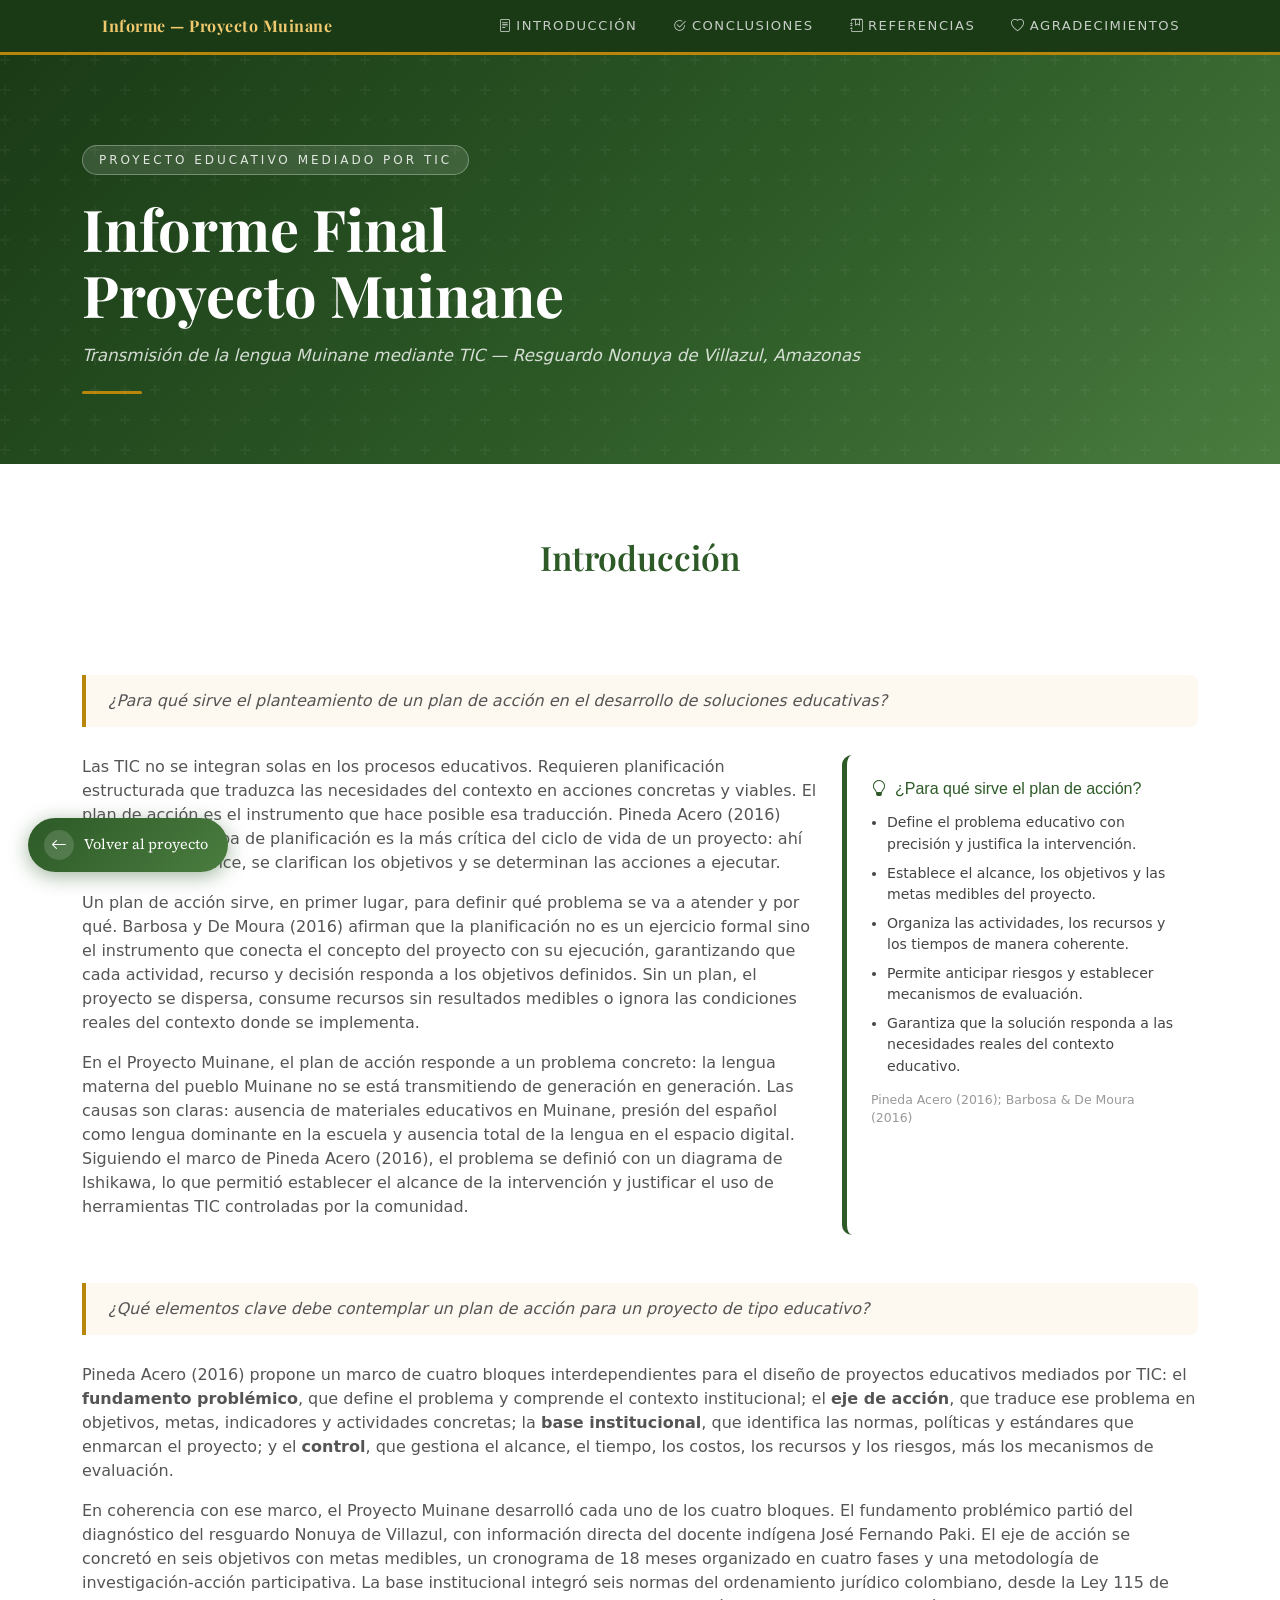
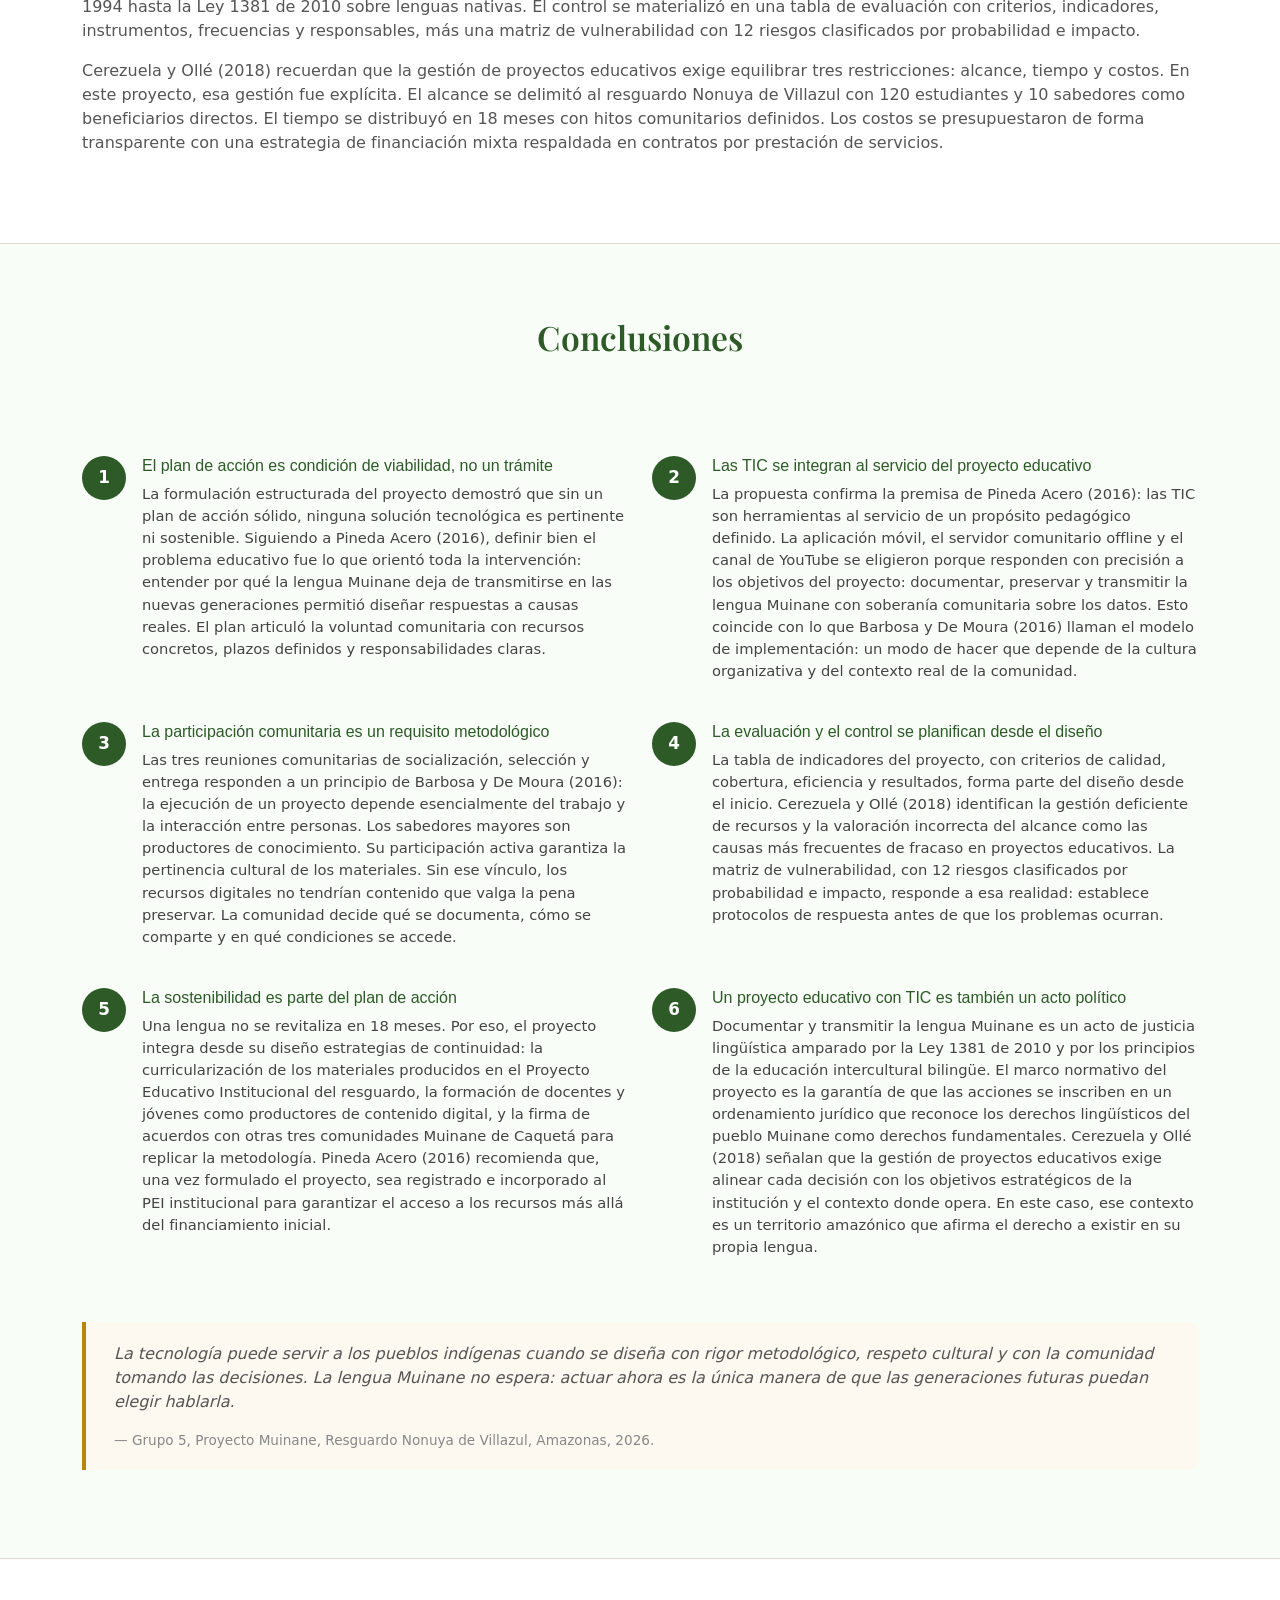
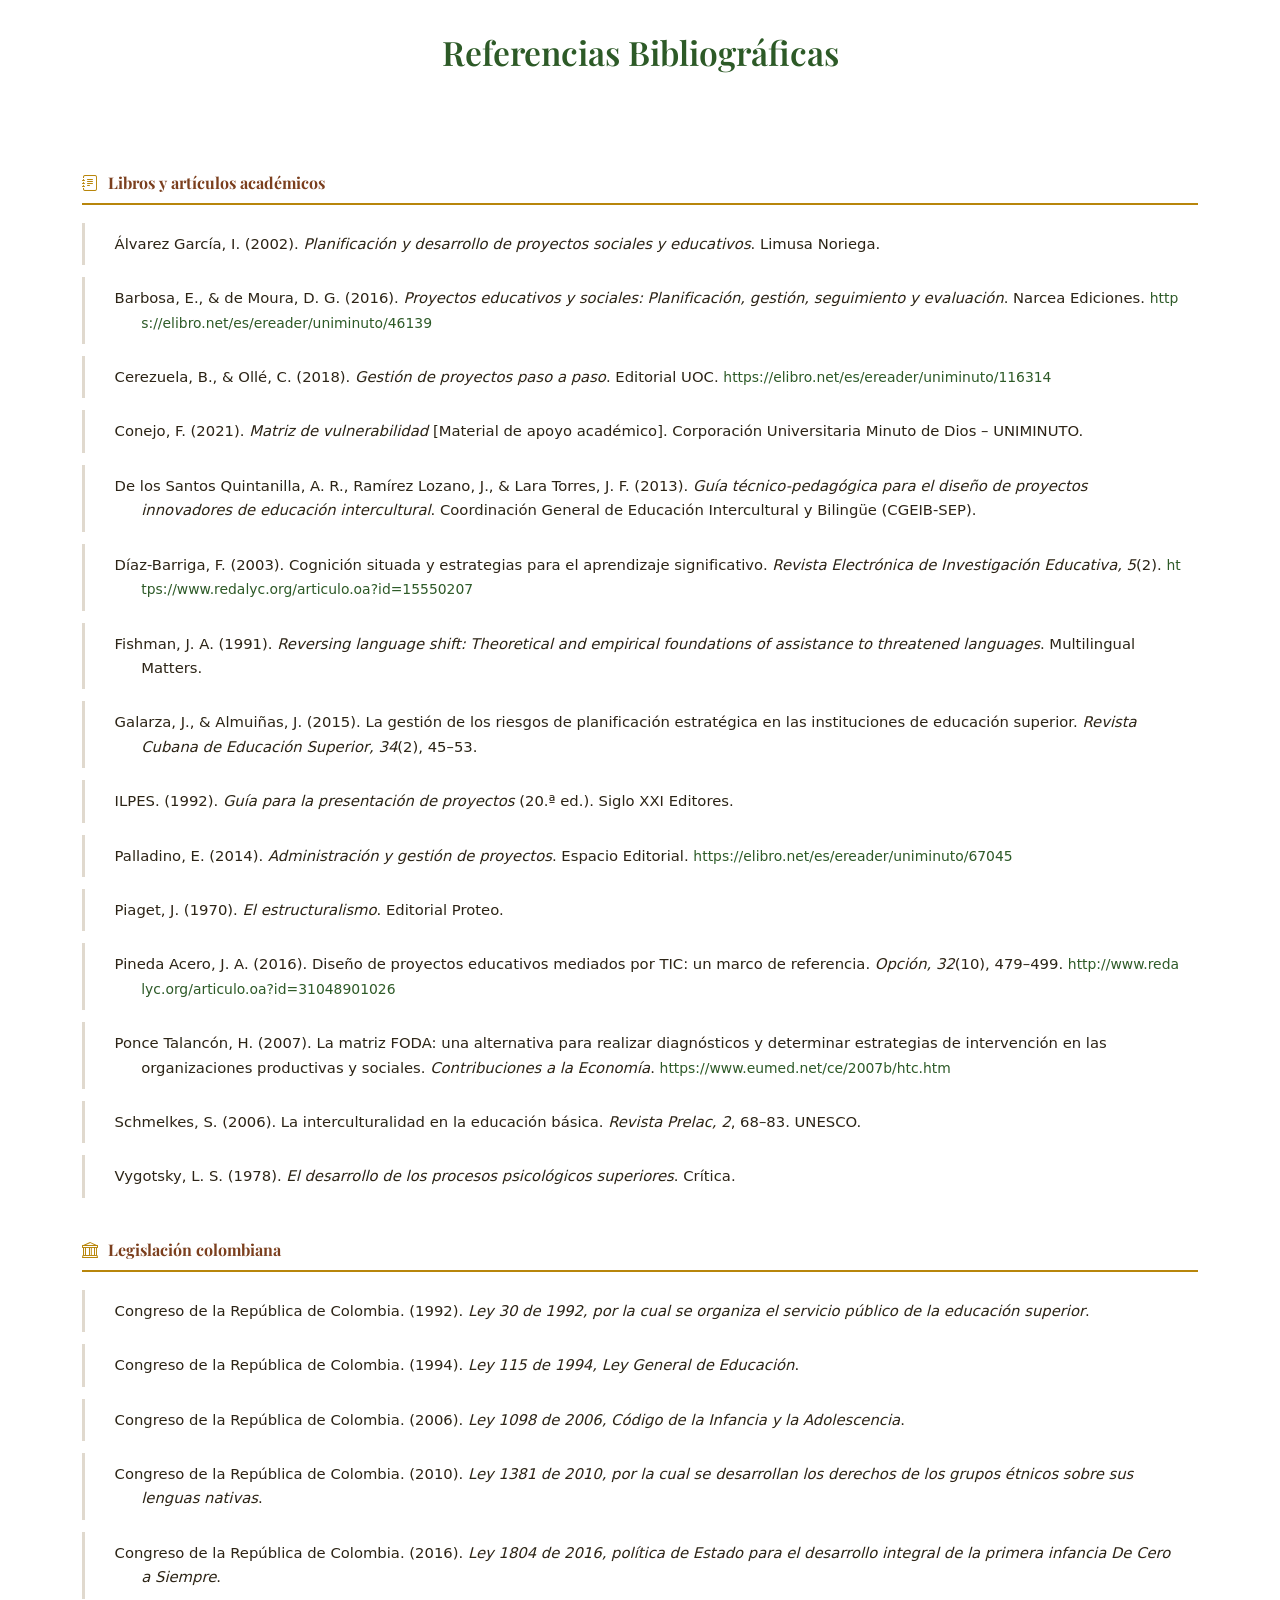
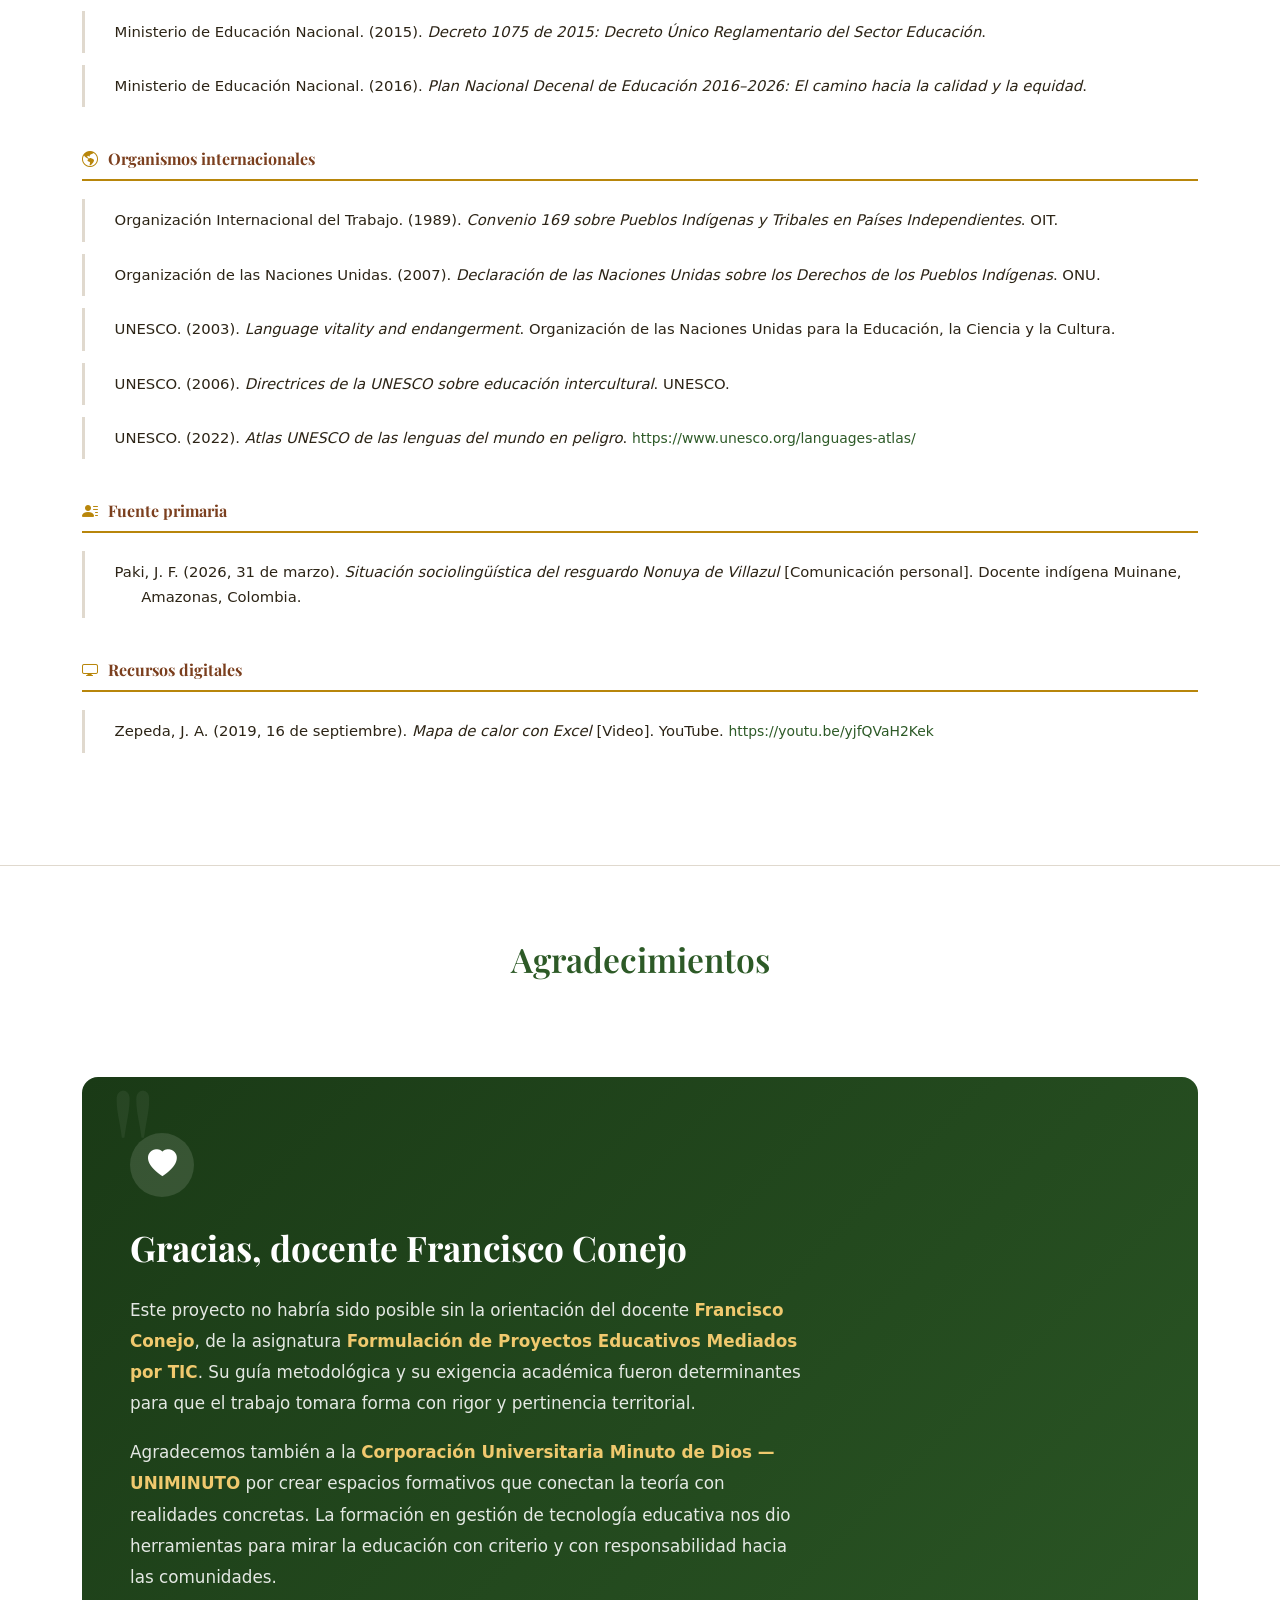
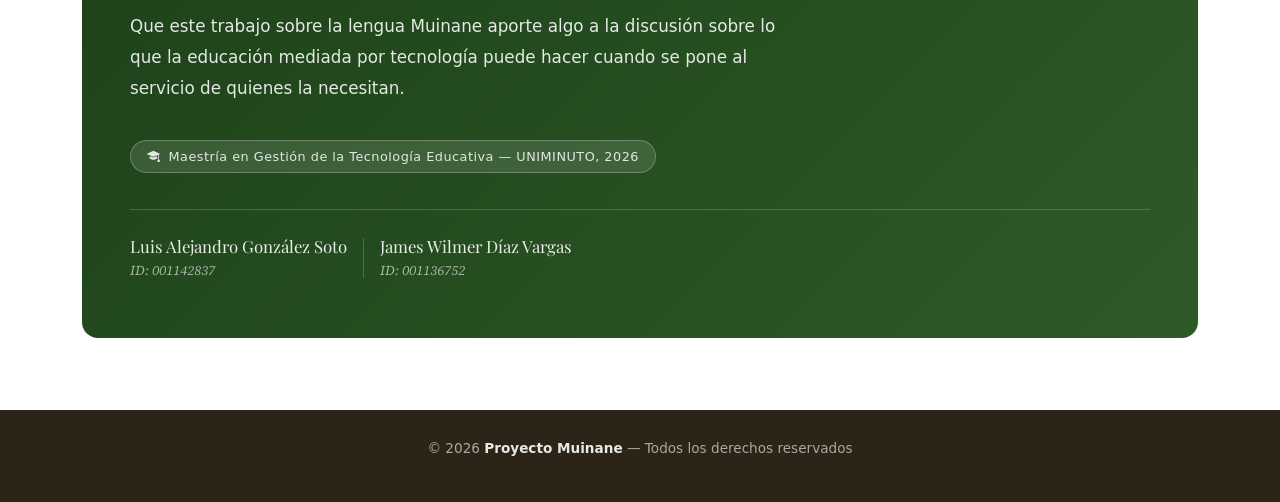
==== commit 191fd198: "INFORME CON INTRODUCCION Y CONCLUSION" ====
--- a/portfolio-details.html
+++ b/portfolio-details.html
@@ -4,424 +4,356 @@
 <head>
   <meta charset="utf-8">
   <meta content="width=device-width, initial-scale=1.0" name="viewport">
-  <title>Referencias y Agradecimientos — Proyecto Muinane</title>
-  <meta name="description" content="Referencias bibliográficas (APA 7ª ed. con sangría francesa) y agradecimientos del proyecto educativo mediado por TIC para la recuperación de la lengua Muinane.">
-
-  <!-- Favicons -->
+  <title>Informe — Proyecto Muinane</title>
+  <meta name="description" content="Informe final del proyecto educativo mediado por TIC para la recuperación de la lengua materna indígena Muinane. Introducción, conclusiones, referencias y agradecimientos.">
+
   <link href="assets/img/favicon.png" rel="icon">
   <link href="assets/img/apple-touch-icon.png" rel="apple-touch-icon">
 
-  <!-- Fonts -->
   <link href="https://fonts.googleapis.com" rel="preconnect">
   <link href="https://fonts.gstatic.com" rel="preconnect" crossorigin>
   <link href="https://fonts.googleapis.com/css2?family=Playfair+Display:ital,wght@0,400;0,600;0,700;1,400;1,600&family=Source+Serif+4:ital,opsz,wght@0,8..60,300;0,8..60,400;0,8..60,600;1,8..60,300;1,8..60,400&display=swap" rel="stylesheet">
 
-  <!-- Vendor CSS Files -->
   <link href="assets/vendor/bootstrap/css/bootstrap.min.css" rel="stylesheet">
   <link href="assets/vendor/bootstrap-icons/bootstrap-icons.css" rel="stylesheet">
   <link href="assets/vendor/aos/aos.css" rel="stylesheet">
-
-  <!-- Main CSS File -->
   <link href="assets/css/main.css" rel="stylesheet">
 
   <style>
-    :root {
-      --tierra: #7B3F1E;
-      --selva: #2D5A27;
-      --ocre: #B8860B;
-      --crema: #FAF6EF;
-      --texto: #2C2416;
-      --gris: #6B6357;
-    }
-
-    body {
-      font-family: 'Source Serif 4', Georgia, serif;
-      background-color: var(--crema);
-      color: var(--texto);
-    }
-
-    /* Hero banner */
-    .ref-hero {
-      background: linear-gradient(135deg, #1a3a16 0%, #2D5A27 50%, #4a7c3f 100%);
-      padding: 80px 0 60px;
-      position: relative;
-      overflow: hidden;
-    }
-    .ref-hero::before {
-      content: '';
-      position: absolute;
-      inset: 0;
-      background-image: url("data:image/svg+xml,%3Csvg width='60' height='60' viewBox='0 0 60 60' xmlns='http://www.w3.org/2000/svg'%3E%3Cg fill='none' fill-rule='evenodd'%3E%3Cg fill='%23ffffff' fill-opacity='0.04'%3E%3Cpath d='M36 34v-4h-2v4h-4v2h4v4h2v-4h4v-2h-4zm0-30V0h-2v4h-4v2h4v4h2V6h4V4h-4zM6 34v-4H4v4H0v2h4v4h2v-4h4v-2H6zM6 4V0H4v4H0v2h4v4h2V6h4V4H6z'/%3E%3C/g%3E%3C/g%3E%3C/svg%3E");
-    }
-    .ref-hero h1 {
-      font-family: 'Playfair Display', serif;
-      font-size: clamp(2rem, 5vw, 3.2rem);
-      font-weight: 700;
-      color: #fff;
-      line-height: 1.2;
-    }
-    .ref-hero p {
-      color: rgba(255,255,255,0.82);
-      font-size: 1.05rem;
-      font-style: italic;
-    }
-    .ornament {
-      display: block;
-      width: 60px;
-      height: 3px;
-      background: var(--ocre);
-      margin: 20px auto 0;
-      border-radius: 2px;
-    }
-
-    /* Sections */
-    .ref-section {
-      padding: 64px 0;
-    }
-    .ref-section + .ref-section {
-      border-top: 1px solid #e0d9ce;
-    }
-    .section-label {
-      font-family: 'Source Serif 4', serif;
-      font-size: 0.78rem;
-      letter-spacing: 3px;
-      text-transform: uppercase;
-      color: var(--gris);
-      margin-bottom: 8px;
-    }
-    .section-title {
-      font-family: 'Playfair Display', serif;
-      font-size: clamp(1.5rem, 3vw, 2rem);
-      font-weight: 600;
-      color: var(--selva);
-      margin-bottom: 32px;
-      line-height: 1.3;
-    }
-
-    /* Reference groups */
-    .ref-group {
-      margin-bottom: 36px;
-    }
-    .ref-group-title {
-      font-family: 'Playfair Display', serif;
-      font-size: 1rem;
-      font-weight: 700;
-      color: var(--tierra);
-      padding-bottom: 8px;
-      border-bottom: 2px solid var(--ocre);
-      margin-bottom: 16px;
-      display: flex;
-      align-items: center;
-      gap: 10px;
-    }
-    .ref-group-title i { font-size: 1rem; color: var(--ocre); }
-
-    /* ESTILO PARA SANGRÍA FRANCESA (APA 7) */
-    .ref-item {
-      padding: 8px 16px 8px 32px;   /* Espacio izquierdo adicional */
-      margin-bottom: 12px;
-      font-size: 0.935rem;
-      line-height: 1.6;
-      color: var(--texto);
-      background: #fff;
-      border-radius: 0 6px 6px 0;
-      transition: border-color 0.2s, box-shadow 0.2s;
-      /* Sangría francesa: primera línea normal, las siguientes sangradas */
-      text-indent: -1.8em;   /* Desplaza la primera línea hacia la izquierda */
-      padding-left: 3.8em;   /* Compensa el desplazamiento para que el texto quede alineado */
-      border-left: 3px solid #e0d9ce;
-    }
-    /* Ajuste para pantallas pequeñas */
-    @media (max-width: 576px) {
-      .ref-item {
-        text-indent: -1.2em;
-        padding-left: 2.8em;
-      }
-    }
-    .ref-item:hover {
-      border-left-color: var(--selva);
-      box-shadow: 0 2px 12px rgba(45,90,39,0.08);
-    }
-    .ref-item em, .ref-item i {
-      font-style: italic;
-    }
-    .ref-item a {
-      color: var(--selva);
-      word-break: break-all;
-      font-size: 0.87rem;
-    }
-
-    /* Thank you card (sin cambios relevantes) */
-    .thanks-card {
-      background: linear-gradient(135deg, #1a3a16 0%, #2D5A27 100%);
-      border-radius: 16px;
-      padding: 56px 48px;
-      position: relative;
-      overflow: hidden;
-      color: #fff;
-    }
-    .thanks-card::before {
-      content: '"';
-      position: absolute;
-      top: -20px;
-      left: 24px;
-      font-family: 'Playfair Display', serif;
-      font-size: 180px;
-      color: rgba(255,255,255,0.06);
-      line-height: 1;
-      pointer-events: none;
-    }
-    .thanks-card .thanks-icon {
-      width: 64px;
-      height: 64px;
-      background: rgba(255,255,255,0.12);
-      border-radius: 50%;
-      display: flex;
-      align-items: center;
-      justify-content: center;
-      font-size: 1.8rem;
-      margin-bottom: 28px;
-    }
-    .thanks-card h2 {
-      font-family: 'Playfair Display', serif;
-      font-size: clamp(1.6rem, 3vw, 2.2rem);
-      font-weight: 700;
-      color: #fff;
-      margin-bottom: 24px;
-      line-height: 1.3;
-    }
-    .thanks-card p {
-      font-size: 1.05rem;
-      line-height: 1.85;
-      color: rgba(255,255,255,0.88);
-      max-width: 680px;
-    }
-    .thanks-card .highlight {
-      color: #f0c96e;
-      font-weight: 600;
-    }
-    .thanks-card .signature {
-      margin-top: 36px;
-      padding-top: 24px;
-      border-top: 1px solid rgba(255,255,255,0.18);
-      display: flex;
-      align-items: center;
-      gap: 16px;
-      flex-wrap: wrap;
-    }
-    .thanks-card .signature-names {
-      font-family: 'Playfair Display', serif;
-      font-size: 1.05rem;
-      color: rgba(255,255,255,0.9);
-    }
-    .thanks-card .signature-names span {
-      display: block;
-      font-family: 'Source Serif 4', serif;
-      font-size: 0.85rem;
-      color: rgba(255,255,255,0.6);
-      font-style: italic;
-      margin-top: 2px;
-    }
-    .badge-uniminuto {
-      display: inline-flex;
-      align-items: center;
-      gap: 8px;
-      background: rgba(255,255,255,0.12);
-      border: 1px solid rgba(255,255,255,0.25);
-      border-radius: 24px;
-      padding: 6px 16px;
-      font-size: 0.8rem;
-      color: rgba(255,255,255,0.85);
-      letter-spacing: 0.5px;
-      margin-top: 20px;
-    }
-
-    /* Footer */
-    .ref-footer {
-      background: var(--texto);
-      color: rgba(255,255,255,0.6);
-      padding: 28px 0;
-      text-align: center;
-      font-size: 0.85rem;
-    }
-    .ref-footer a { color: rgba(255,255,255,0.5); }
-    .ref-footer .sitename { color: #f0c96e; font-weight: 600; }
-
-    /* Floating back button */
-    .float-back {
-      position: fixed;
-      bottom: 28px;
-      left: 28px;
-      z-index: 9999;
-      display: flex;
-      align-items: center;
-      gap: 10px;
-      background: linear-gradient(135deg, #2D5A27, #4a7c3f);
-      color: #fff;
-      text-decoration: none;
-      padding: 12px 20px 12px 16px;
-      border-radius: 50px;
-      box-shadow: 0 4px 20px rgba(45,90,39,0.45);
-      font-family: 'Source Serif 4', serif;
-      font-size: 0.9rem;
-      transition: transform 0.2s, box-shadow 0.2s;
-    }
-    .float-back:hover {
-      color: #fff;
-      transform: translateY(-3px);
-      box-shadow: 0 8px 28px rgba(45,90,39,0.6);
-    }
-    .float-back .float-icon {
-      background: rgba(255,255,255,0.15);
-      border-radius: 50%;
-      width: 30px;
-      height: 30px;
-      display: flex;
-      align-items: center;
-      justify-content: center;
-      flex-shrink: 0;
-      font-size: 1rem;
-    }
+    
   </style>
 </head>
 
 <body>
 
-  <!-- Botón flotante volver al proyecto -->
-  <a href="index.html" class="float-back" onclick="window.location.href='index.html'; return false;">
+  <!-- Botón flotante volver -->
+  <a href="index.html" class="float-back">
     <span class="float-icon"><i class="bi bi-arrow-left"></i></span>
     Volver al proyecto
   </a>
 
+  <!-- ══════════════════════════════════════════
+       BARRA DE NAVEGACIÓN DEL INFORME
+  ══════════════════════════════════════════ -->
+  <nav class="inf-nav">
+    <div class="container">
+      <div class="nav-inner">
+        <a href="#hero" class="brand">Informe — Proyecto Muinane</a>
+        <ul>
+          <li><a href="#introduccion"><i class="bi bi-file-text me-1"></i>Introducción</a></li>
+          <li><a href="#conclusiones"><i class="bi bi-check2-circle me-1"></i>Conclusiones</a></li>
+          <li><a href="#referencias"><i class="bi bi-journal-bookmark me-1"></i>Referencias</a></li>
+          <li><a href="#agradecimientos"><i class="bi bi-heart me-1"></i>Agradecimientos</a></li>
+        </ul>
+      </div>
+    </div>
+  </nav>
+
   <main>
 
-    <!-- Hero -->
-    <div class="ref-hero">
+    <!-- ══════════════════════════════════════════
+         HERO
+    ══════════════════════════════════════════ -->
+    <div class="ref-hero" id="hero">
       <div class="container">
-        <h1>Referencias y<br>Agradecimientos</h1>
-        <p>Proyecto Educativo Mediado por TIC — Recuperación de la Lengua Muinane</p>
+        <div class="hero-tag">Proyecto Educativo Mediado por TIC</div>
+        <h1>Informe Final<br>Proyecto Muinane</h1>
+        <p>Transmisión de la lengua Muinane mediante TIC — Resguardo Nonuya de Villazul, Amazonas</p>
         <span class="ornament"></span>
       </div>
     </div>
 
-    <!-- References Section -->
-    <section class="ref-section">
+
+    <!-- ══════════════════════════════════════════
+         INTRODUCCIÓN
+    ══════════════════════════════════════════ -->
+    <section class="ref-section" id="introduccion">
       <div class="container">
-
-     
+      
+        <h2 class="section-title">Introducción</h2>
+
+        <!-- Pregunta 1 -->
+        <div class="pregunta-box">
+          ¿Para qué sirve el planteamiento de un plan de acción en el desarrollo de soluciones educativas?
+        </div>
+
+        <div class="row gy-4 mb-5">
+          <div class="col-lg-8">
+            <p>Las TIC no se integran solas en los procesos educativos. Requieren planificación estructurada que traduzca las necesidades del contexto en acciones concretas y viables. El plan de acción es el instrumento que hace posible esa traducción. Pineda Acero (2016) señala que la etapa de planificación es la más crítica del ciclo de vida de un proyecto: ahí se define el alcance, se clarifican los objetivos y se determinan las acciones a ejecutar.</p>
+            <p>Un plan de acción sirve, en primer lugar, para definir qué problema se va a atender y por qué. Barbosa y De Moura (2016) afirman que la planificación no es un ejercicio formal sino el instrumento que conecta el concepto del proyecto con su ejecución, garantizando que cada actividad, recurso y decisión responda a los objetivos definidos. Sin un plan, el proyecto se dispersa, consume recursos sin resultados medibles o ignora las condiciones reales del contexto donde se implementa.</p>
+            <p>En el Proyecto Muinane, el plan de acción responde a un problema concreto: la lengua materna del pueblo Muinane no se está transmitiendo de generación en generación. Las causas son claras: ausencia de materiales educativos en Muinane, presión del español como lengua dominante en la escuela y ausencia total de la lengua en el espacio digital. Siguiendo el marco de Pineda Acero (2016), el problema se definió con un diagrama de Ishikawa, lo que permitió establecer el alcance de la intervención y justificar el uso de herramientas TIC controladas por la comunidad.</p>
+          </div>
+          <div class="col-lg-4">
+            <div class="p-4 h-100" style="background:#fff; border-radius:10px; border-left:5px solid var(--selva);">
+              <h6 style="color:var(--selva); margin-bottom:14px;"><i class="bi bi-lightbulb me-2"></i>¿Para qué sirve el plan de acción?</h6>
+              <ul style="font-size:0.88rem; color:#444; padding-left:16px; margin-bottom:14px;">
+                <li class="mb-2">Define el problema educativo con precisión y justifica la intervención.</li>
+                <li class="mb-2">Establece el alcance, los objetivos y las metas medibles del proyecto.</li>
+                <li class="mb-2">Organiza las actividades, los recursos y los tiempos de manera coherente.</li>
+                <li class="mb-2">Permite anticipar riesgos y establecer mecanismos de evaluación.</li>
+                <li>Garantiza que la solución responda a las necesidades reales del contexto educativo.</li>
+              </ul>
+              <p style="font-size:0.78rem; color:#999; margin:0;">Pineda Acero (2016); Barbosa &amp; De Moura (2016)</p>
+            </div>
+          </div>
+        </div>
+
+        <!-- Pregunta 2 -->
+        <div class="pregunta-box">
+          ¿Qué elementos clave debe contemplar un plan de acción para un proyecto de tipo educativo?
+        </div>
+
+        <p>Pineda Acero (2016) propone un marco de cuatro bloques interdependientes para el diseño de proyectos educativos mediados por TIC: el <strong>fundamento problémico</strong>, que define el problema y comprende el contexto institucional; el <strong>eje de acción</strong>, que traduce ese problema en objetivos, metas, indicadores y actividades concretas; la <strong>base institucional</strong>, que identifica las normas, políticas y estándares que enmarcan el proyecto; y el <strong>control</strong>, que gestiona el alcance, el tiempo, los costos, los recursos y los riesgos, más los mecanismos de evaluación.
+        <p>En coherencia con ese marco, el Proyecto Muinane desarrolló cada uno de los cuatro bloques. El fundamento problémico partió del diagnóstico del resguardo Nonuya de Villazul, con información directa del docente indígena José Fernando Paki. El eje de acción se concretó en seis objetivos con metas medibles, un cronograma de 18 meses organizado en cuatro fases y una metodología de investigación-acción participativa. La base institucional integró seis normas del ordenamiento jurídico colombiano, desde la Ley 115 de 1994 hasta la Ley 1381 de 2010 sobre lenguas nativas. El control se materializó en una tabla de evaluación con criterios, indicadores, instrumentos, frecuencias y responsables, más una matriz de vulnerabilidad con 12 riesgos clasificados por probabilidad e impacto.</p>
+        <p>Cerezuela y Ollé (2018) recuerdan que la gestión de proyectos educativos exige equilibrar tres restricciones: alcance, tiempo y costos. En este proyecto, esa gestión fue explícita. El alcance se delimitó al resguardo Nonuya de Villazul con 120 estudiantes y 10 sabedores como beneficiarios directos. El tiempo se distribuyó en 18 meses con hitos comunitarios definidos. Los costos se presupuestaron de forma transparente con una estrategia de financiación mixta respaldada en contratos por prestación de servicios.</p>
+
+      </div>
+    </section>
+
+
+    <!-- ══════════════════════════════════════════
+         CONCLUSIONES
+    ══════════════════════════════════════════ -->
+    <section class="ref-section" id="conclusiones" style="background:#f8fdf8;">
+      <div class="container">
+    
+        <h2 class="section-title">Conclusiones</h2>
+
+        <div class="row gy-4">
+
+          <div class="col-lg-6">
+            <div class="d-flex gap-3">
+              <div class="concl-num flex-shrink-0">1</div>
+              <div>
+                <h6 style="color:var(--selva); margin-bottom:8px;">El plan de acción es condición de viabilidad, no un trámite</h6>
+                <p style="font-size:0.92rem; color:#444;">La formulación estructurada del proyecto demostró que sin un plan de acción sólido, ninguna solución tecnológica es pertinente ni sostenible. Siguiendo a Pineda Acero (2016), definir bien el problema educativo fue lo que orientó toda la intervención: entender por qué la lengua Muinane deja de transmitirse en las nuevas generaciones permitió diseñar respuestas a causas reales. El plan articuló la voluntad comunitaria con recursos concretos, plazos definidos y responsabilidades claras.</p>
+              </div>
+            </div>
+          </div>
+
+          <div class="col-lg-6">
+            <div class="d-flex gap-3">
+              <div class="concl-num flex-shrink-0">2</div>
+              <div>
+                <h6 style="color:var(--selva); margin-bottom:8px;">Las TIC se integran al servicio del proyecto educativo</h6>
+                <p style="font-size:0.92rem; color:#444;">La propuesta confirma la premisa de Pineda Acero (2016): las TIC son herramientas al servicio de un propósito pedagógico definido. La aplicación móvil, el servidor comunitario offline y el canal de YouTube se eligieron porque responden con precisión a los objetivos del proyecto: documentar, preservar y transmitir la lengua Muinane con soberanía comunitaria sobre los datos. Esto coincide con lo que Barbosa y De Moura (2016) llaman el modelo de implementación: un modo de hacer que depende de la cultura organizativa y del contexto real de la comunidad.</p>
+              </div>
+            </div>
+          </div>
+
+          <div class="col-lg-6">
+            <div class="d-flex gap-3">
+              <div class="concl-num flex-shrink-0">3</div>
+              <div>
+                <h6 style="color:var(--selva); margin-bottom:8px;">La participación comunitaria es un requisito metodológico</h6>
+                <p style="font-size:0.92rem; color:#444;">Las tres reuniones comunitarias de socialización, selección y entrega responden a un principio de Barbosa y De Moura (2016): la ejecución de un proyecto depende esencialmente del trabajo y la interacción entre personas. Los sabedores mayores son productores de conocimiento. Su participación activa garantiza la pertinencia cultural de los materiales. Sin ese vínculo, los recursos digitales no tendrían contenido que valga la pena preservar. La comunidad decide qué se documenta, cómo se comparte y en qué condiciones se accede.</p>
+              </div>
+            </div>
+          </div>
+
+          <div class="col-lg-6">
+            <div class="d-flex gap-3">
+              <div class="concl-num flex-shrink-0">4</div>
+              <div>
+                <h6 style="color:var(--selva); margin-bottom:8px;">La evaluación y el control se planifican desde el diseño</h6>
+                <p style="font-size:0.92rem; color:#444;">La tabla de indicadores del proyecto, con criterios de calidad, cobertura, eficiencia y resultados, forma parte del diseño desde el inicio. Cerezuela y Ollé (2018) identifican la gestión deficiente de recursos y la valoración incorrecta del alcance como las causas más frecuentes de fracaso en proyectos educativos. La matriz de vulnerabilidad, con 12 riesgos clasificados por probabilidad e impacto, responde a esa realidad: establece protocolos de respuesta antes de que los problemas ocurran.</p>
+              </div>
+            </div>
+          </div>
+
+          <div class="col-lg-6">
+            <div class="d-flex gap-3">
+              <div class="concl-num flex-shrink-0">5</div>
+              <div>
+                <h6 style="color:var(--selva); margin-bottom:8px;">La sostenibilidad es parte del plan de acción</h6>
+                <p style="font-size:0.92rem; color:#444;">Una lengua no se revitaliza en 18 meses. Por eso, el proyecto integra desde su diseño estrategias de continuidad: la curricularización de los materiales producidos en el Proyecto Educativo Institucional del resguardo, la formación de docentes y jóvenes como productores de contenido digital, y la firma de acuerdos con otras tres comunidades Muinane de Caquetá para replicar la metodología. Pineda Acero (2016) recomienda que, una vez formulado el proyecto, sea registrado e incorporado al PEI institucional para garantizar el acceso a los recursos más allá del financiamiento inicial.</p>
+              </div>
+            </div>
+          </div>
+
+          <div class="col-lg-6">
+            <div class="d-flex gap-3">
+              <div class="concl-num flex-shrink-0">6</div>
+              <div>
+                <h6 style="color:var(--selva); margin-bottom:8px;">Un proyecto educativo con TIC es también un acto político</h6>
+                <p style="font-size:0.92rem; color:#444;">Documentar y transmitir la lengua Muinane es un acto de justicia lingüística amparado por la Ley 1381 de 2010 y por los principios de la educación intercultural bilingüe. El marco normativo del proyecto es la garantía de que las acciones se inscriben en un ordenamiento jurídico que reconoce los derechos lingüísticos del pueblo Muinane como derechos fundamentales. Cerezuela y Ollé (2018) señalan que la gestión de proyectos educativos exige alinear cada decisión con los objetivos estratégicos de la institución y el contexto donde opera. En este caso, ese contexto es un territorio amazónico que afirma el derecho a existir en su propia lengua.</p>
+              </div>
+            </div>
+          </div>
+
+        </div>
+
+        <!-- Cierre -->
+        <div class="row mt-5">
+          <div class="col-12">
+            <blockquote style="border-left:4px solid var(--ocre); padding:20px 28px; background:#fdf8f0; border-radius:0 10px 10px 0; font-style:italic; color:#555;">
+              La tecnología puede servir a los pueblos indígenas cuando se diseña con rigor metodológico, respeto cultural y con la comunidad tomando las decisiones. La lengua Muinane no espera: actuar ahora es la única manera de que las generaciones futuras puedan elegir hablarla.
+              <footer class="mt-3" style="font-size:0.85rem; color:#888; font-style:normal;">
+                — Grupo 5, Proyecto Muinane, Resguardo Nonuya de Villazul, Amazonas, 2026.
+              </footer>
+            </blockquote>
+          </div>
+        </div>
+
+      </div>
+    </section>
+
+
+    <!-- ══════════════════════════════════════════
+         REFERENCIAS BIBLIOGRÁFICAS (sección única)
+    ══════════════════════════════════════════ -->
+    <section class="ref-section" id="referencias">
+      <div class="container">
+      
         <h2 class="section-title">Referencias Bibliográficas</h2>
-
-        <!-- GUÍA TÉCNICO-PEDAGÓGICA (CGEIB) -->
+       
+
+        <!-- 1. Libros y artículos académicos -->
         <div class="ref-group" data-aos="fade-up">
           <div class="ref-group-title">
-            <i class="bi bi-book"></i> Guía técnico‑pedagógica para el diseño de proyectos innovadores
-          </div>
+            <i class="bi bi-journal-text"></i> Libros y artículos académicos
+          </div>
+
+          <div class="ref-item">
+            Álvarez García, I. (2002). <em>Planificación y desarrollo de proyectos sociales y educativos</em>. Limusa Noriega.
+          </div>
+
+          <div class="ref-item">
+            Barbosa, E., &amp; de Moura, D. G. (2016). <em>Proyectos educativos y sociales: Planificación, gestión, seguimiento y evaluación</em>. Narcea Ediciones. <a href="https://elibro.net/es/ereader/uniminuto/46139" target="_blank">https://elibro.net/es/ereader/uniminuto/46139</a>
+          </div>
+
+          <div class="ref-item">
+            Cerezuela, B., &amp; Ollé, C. (2018). <em>Gestión de proyectos paso a paso</em>. Editorial UOC. <a href="https://elibro.net/es/ereader/uniminuto/116314" target="_blank">https://elibro.net/es/ereader/uniminuto/116314</a>
+          </div>
+
+          <div class="ref-item">
+            Conejo, F. (2021). <em>Matriz de vulnerabilidad</em> [Material de apoyo académico]. Corporación Universitaria Minuto de Dios – UNIMINUTO.
+          </div>
+
           <div class="ref-item">
             De los Santos Quintanilla, A. R., Ramírez Lozano, J., &amp; Lara Torres, J. F. (2013). <em>Guía técnico-pedagógica para el diseño de proyectos innovadores de educación intercultural</em>. Coordinación General de Educación Intercultural y Bilingüe (CGEIB-SEP).
           </div>
-        </div>
-
-        <!-- Legislación colombiana -->
+
+          <div class="ref-item">
+            Díaz-Barriga, F. (2003). Cognición situada y estrategias para el aprendizaje significativo. <em>Revista Electrónica de Investigación Educativa, 5</em>(2). <a href="https://www.redalyc.org/articulo.oa?id=15550207" target="_blank">https://www.redalyc.org/articulo.oa?id=15550207</a>
+          </div>
+
+          <div class="ref-item">
+            Fishman, J. A. (1991). <em>Reversing language shift: Theoretical and empirical foundations of assistance to threatened languages</em>. Multilingual Matters.
+          </div>
+
+          <div class="ref-item">
+            Galarza, J., &amp; Almuiñas, J. (2015). La gestión de los riesgos de planificación estratégica en las instituciones de educación superior. <em>Revista Cubana de Educación Superior, 34</em>(2), 45–53.
+          </div>
+
+          <div class="ref-item">
+            ILPES. (1992). <em>Guía para la presentación de proyectos</em> (20.ª ed.). Siglo XXI Editores.
+          </div>
+
+          <div class="ref-item">
+            Palladino, E. (2014). <em>Administración y gestión de proyectos</em>. Espacio Editorial. <a href="https://elibro.net/es/ereader/uniminuto/67045" target="_blank">https://elibro.net/es/ereader/uniminuto/67045</a>
+          </div>
+
+          <div class="ref-item">
+            Piaget, J. (1970). <em>El estructuralismo</em>. Editorial Proteo.
+          </div>
+
+          <div class="ref-item">
+            Pineda Acero, J. A. (2016). Diseño de proyectos educativos mediados por TIC: un marco de referencia. <em>Opción, 32</em>(10), 479–499. <a href="http://www.redalyc.org/articulo.oa?id=31048901026" target="_blank">http://www.redalyc.org/articulo.oa?id=31048901026</a>
+          </div>
+
+          <div class="ref-item">
+            Ponce Talancón, H. (2007). La matriz FODA: una alternativa para realizar diagnósticos y determinar estrategias de intervención en las organizaciones productivas y sociales. <em>Contribuciones a la Economía</em>. <a href="https://www.eumed.net/ce/2007b/htc.htm" target="_blank">https://www.eumed.net/ce/2007b/htc.htm</a>
+          </div>
+
+          <div class="ref-item">
+            Schmelkes, S. (2006). La interculturalidad en la educación básica. <em>Revista Prelac, 2</em>, 68–83. UNESCO.
+          </div>
+
+          <div class="ref-item">
+            Vygotsky, L. S. (1978). <em>El desarrollo de los procesos psicológicos superiores</em>. Crítica.
+          </div>
+        </div>
+
+        <!-- 2. Legislación colombiana -->
         <div class="ref-group" data-aos="fade-up">
           <div class="ref-group-title">
             <i class="bi bi-bank"></i> Legislación colombiana
           </div>
+
           <div class="ref-item">
             Congreso de la República de Colombia. (1992). <em>Ley 30 de 1992, por la cual se organiza el servicio público de la educación superior</em>.
           </div>
-          <div class="ref-item">
-            Congreso de la República de Colombia. (1994). <em>Ley 115 de 1994, por la cual se expide la Ley General de Educación</em>.
-          </div>
-          <div class="ref-item">
-            Congreso de la República de Colombia. (2006). <em>Ley 1098 de 2006, por la cual se expide el Código de la Infancia y la Adolescencia</em>.
-          </div>
-          <div class="ref-item">
-            Congreso de la República de Colombia. (2010). <em>Ley 1381 de 2010, por la cual se desarrollan los derechos de los pueblos indígenas sobre sus lenguas nativas</em>.
-          </div>
-          <div class="ref-item">
-            Congreso de la República de Colombia. (2016). <em>Ley 1804 de 2016, por la cual se establece la política de Estado para el desarrollo integral de la primera infancia de Cero a Siempre</em>.
-          </div>
+
+          <div class="ref-item">
+            Congreso de la República de Colombia. (1994). <em>Ley 115 de 1994, Ley General de Educación</em>.
+          </div>
+
+          <div class="ref-item">
+            Congreso de la República de Colombia. (2006). <em>Ley 1098 de 2006, Código de la Infancia y la Adolescencia</em>.
+          </div>
+
+          <div class="ref-item">
+            Congreso de la República de Colombia. (2010). <em>Ley 1381 de 2010, por la cual se desarrollan los derechos de los grupos étnicos sobre sus lenguas nativas</em>.
+          </div>
+
+          <div class="ref-item">
+            Congreso de la República de Colombia. (2016). <em>Ley 1804 de 2016, política de Estado para el desarrollo integral de la primera infancia De Cero a Siempre</em>.
+          </div>
+
           <div class="ref-item">
             Ministerio de Educación Nacional. (2015). <em>Decreto 1075 de 2015: Decreto Único Reglamentario del Sector Educación</em>.
           </div>
-          <div class="ref-item">
-            Ministerio de Educación Nacional. (2016-2026). <em>Plan Nacional Decenal de Educación 2016-2026</em>.
-          </div>
-          <div class="ref-item">
-            Ministerio de Educación Nacional. (s.f.). <em>Plan Nacional de Desarrollo: Educación de calidad para todos</em>.
-          </div>
-        </div>
-
-        <!-- Libros y artículos académicos -->
-        <div class="ref-group" data-aos="fade-up" data-aos-delay="100">
-          <div class="ref-group-title">
-            <i class="bi bi-journal-text"></i> Libros y artículos académicos
-          </div>
-          <div class="ref-item">
-            Álvarez García, I. (2002). <em>Planificación y desarrollo de proyectos sociales y educativos</em>. Limusa Noriega.
-          </div>
-          <div class="ref-item">
-            Barbosa, E., &amp; de Moura, D. G. (2016). <em>Proyectos educativos y sociales: Planificación, gestión, seguimiento y evaluación</em>. Narcea.
-          </div>
-          <div class="ref-item">
-            Conejo, F. (2021). <em>Matriz de vulnerabilidad</em> (Material de apoyo). Corporación Universitaria Minuto de Dios – UNIMINUTO.
-          </div>
-          <div class="ref-item">
-            Díaz‑Barriga, F. (2003). Cognición situada y estrategias para el aprendizaje significativo. <em>Revista Electrónica de Investigación Educativa, 5</em>(2). <a href="https://www.redalyc.org/articulo.oa?id=15550207" target="_blank">https://www.redalyc.org/articulo.oa?id=15550207</a>
-          </div>
-          <div class="ref-item">
-            Fishman, J. A. (1991). <em>Reversing language shift: Theoretical and empirical foundations of assistance to threatened languages</em>. Multilingual Matters.
-          </div>
-          <div class="ref-item">
-            Galarza, J., &amp; Almuiñas, J. (2015). La gestión de los riesgos de planificación estratégica en las instituciones de educación superior. <em>Revista Cubana de Educación Superior, 34</em>(2), 45–53.
-          </div>
-          <div class="ref-item">
-            ILPES. (1992). <em>Guía para la presentación de proyectos</em> (20ª ed.). Siglo XXI Editores.
-          </div>
-          <div class="ref-item">
-            Ollé, C., &amp; Cerezuela, B. (2018). <em>Gestión de proyectos paso a paso</em>. UOC.
-          </div>
-          <div class="ref-item">
-            Piaget, J. (1970). <em>El estructuralismo</em>. Editorial Proteo.
-          </div>
-          <div class="ref-item">
-            Pineda Acero, J. A. (2016). Diseño de proyectos educativos mediados por TIC: un marco de referencia. <em>Opción, 32</em>(10), 479–499.
-          </div>
-          <div class="ref-item">
-            Ponce Talancón, H. (2007). La matriz FODA: una alternativa para realizar diagnósticos y determinar estrategias de intervención en las organizaciones productivas y sociales. <em>Contribuciones a la Economía</em>. <a href="https://www.eumed.net/ce/2007b/htc.htm" target="_blank">https://www.eumed.net/ce/2007b/htc.htm</a>
-          </div>
-          <div class="ref-item">
-            Schmelkes, S. (2006). La interculturalidad en la educación básica. <em>Revista Prelac, 2</em>, 68–83. UNESCO.
-          </div>
-          <div class="ref-item">
-            Vygotsky, L. S. (1978). <em>El desarrollo de los procesos psicológicos superiores</em>. Crítica.
-          </div>
-        </div>
-
-        <!-- Organismos internacionales -->
-        <div class="ref-group" data-aos="fade-up" data-aos-delay="200">
+
+          <div class="ref-item">
+            Ministerio de Educación Nacional. (2016). <em>Plan Nacional Decenal de Educación 2016–2026: El camino hacia la calidad y la equidad</em>.
+          </div>
+        </div>
+
+        <!-- 3. Organismos internacionales -->
+        <div class="ref-group" data-aos="fade-up">
           <div class="ref-group-title">
             <i class="bi bi-globe-americas"></i> Organismos internacionales
           </div>
+
+          <div class="ref-item">
+            Organización Internacional del Trabajo. (1989). <em>Convenio 169 sobre Pueblos Indígenas y Tribales en Países Independientes</em>. OIT.
+          </div>
+
+          <div class="ref-item">
+            Organización de las Naciones Unidas. (2007). <em>Declaración de las Naciones Unidas sobre los Derechos de los Pueblos Indígenas</em>. ONU.
+          </div>
+
           <div class="ref-item">
             UNESCO. (2003). <em>Language vitality and endangerment</em>. Organización de las Naciones Unidas para la Educación, la Ciencia y la Cultura.
           </div>
+
           <div class="ref-item">
             UNESCO. (2006). <em>Directrices de la UNESCO sobre educación intercultural</em>. UNESCO.
           </div>
-          <div class="ref-item">
-            Organización Internacional del Trabajo. (1989). <em>Convenio 169 sobre Pueblos Indígenas y Tribales</em>. OIT.
-          </div>
-          <div class="ref-item">
-            Organización de las Naciones Unidas. (2007). <em>Declaración de las Naciones Unidas sobre los Derechos de los Pueblos Indígenas</em>. ONU.
-          </div>
-        </div>
-
-        <!-- Recursos digitales -->
-        <div class="ref-group" data-aos="fade-up" data-aos-delay="300">
+
+          <div class="ref-item">
+            UNESCO. (2022). <em>Atlas UNESCO de las lenguas del mundo en peligro</em>. <a href="https://www.unesco.org/languages-atlas/" target="_blank">https://www.unesco.org/languages-atlas/</a>
+          </div>
+        </div>
+
+        <!-- 4. Fuente primaria -->
+        <div class="ref-group" data-aos="fade-up">
+          <div class="ref-group-title">
+            <i class="bi bi-person-lines-fill"></i> Fuente primaria
+          </div>
+
+          <div class="ref-item">
+            Paki, J. F. (2026, 31 de marzo). <em>Situación sociolingüística del resguardo Nonuya de Villazul</em> [Comunicación personal]. Docente indígena Muinane, Amazonas, Colombia.
+          </div>
+        </div>
+
+        <!-- 5. Recursos digitales -->
+        <div class="ref-group" data-aos="fade-up">
           <div class="ref-group-title">
             <i class="bi bi-display"></i> Recursos digitales
           </div>
+
           <div class="ref-item">
             Zepeda, J. A. (2019, 16 de septiembre). <em>Mapa de calor con Excel</em> [Video]. YouTube. <a href="https://youtu.be/yjfQVaH2Kek" target="_blank">https://youtu.be/yjfQVaH2Kek</a>
           </div>
@@ -430,11 +362,15 @@
       </div>
     </section>
 
-    <!-- Thank You Section (sin cambios) -->
-    <section class="ref-section">
+
+    <!-- ══════════════════════════════════════════
+         AGRADECIMIENTOS
+    ══════════════════════════════════════════ -->
+    <section class="ref-section" id="agradecimientos">
       <div class="container">
-        <p class="section-label">Reconocimiento</p>
+
         <h2 class="section-title">Agradecimientos</h2>
+
         <div class="thanks-card" data-aos="fade-up">
           <div class="thanks-icon"><i class="bi bi-heart-fill"></i></div>
           <h2>Gracias, docente Francisco Conejo</h2>
@@ -442,15 +378,15 @@
             Este proyecto no habría sido posible sin la orientación del docente
             <span class="highlight">Francisco Conejo</span>,
             de la asignatura <span class="highlight">Formulación de Proyectos Educativos Mediados por TIC</span>.
-            Su guía metodológica, su exigencia académica y su capacidad para conectar la teoría con los problemas reales de las comunidades educativas fueron determinantes en cada etapa de este trabajo.
+            Su guía metodológica y su exigencia académica fueron determinantes para que el trabajo tomara forma con rigor y pertinencia territorial.
           </p>
-          <p style="margin-top: 18px;">
+          <p style="margin-top:18px;">
             Agradecemos también a la
             <span class="highlight">Corporación Universitaria Minuto de Dios — UNIMINUTO</span>
-            por crear los espacios formativos que hacen posible proyectos como este: iniciativas que no se quedan en el aula, sino que buscan responder a realidades concretas, urgentes y situadas. La formación que UNIMINUTO ofrece en gestión de tecnología educativa nos dio las herramientas para mirar la educación con criterio crítico y con responsabilidad social.
+            por crear espacios formativos que conectan la teoría con realidades concretas. La formación en gestión de tecnología educativa nos dio herramientas para mirar la educación con criterio y con responsabilidad hacia las comunidades.
           </p>
-          <p style="margin-top: 18px;">
-            Que este proyecto sobre la lengua Muinane sea un pequeño aporte a la conversación sobre lo que la educación mediada por tecnología puede y debe hacer cuando se pone al servicio de quienes más lo necesitan.
+          <p style="margin-top:18px;">
+            Que este trabajo sobre la lengua Muinane aporte algo a la discusión sobre lo que la educación mediada por tecnología puede hacer cuando se pone al servicio de quienes la necesitan.
           </p>
           <div class="badge-uniminuto">
             <i class="bi bi-mortarboard-fill"></i>
@@ -472,6 +408,7 @@
             </div>
           </div>
         </div>
+
       </div>
     </section>
 
@@ -480,23 +417,32 @@
   <footer class="ref-footer">
     <div class="container">
       <p>© 2026 <span class="sitename">Proyecto Muinane</span> — Todos los derechos reservados</p>
-      <p style="margin-top:6px;">Diseñado por <a href="https://bootstrapmade.com/" target="_blank">BootstrapMade</a> | <a href="https://bootstrapmade.com/tools/" target="_blank">DevTools</a></p>
+      
     </div>
   </footer>
 
-  <!-- Scroll Top -->
   <a href="#" id="scroll-top" class="scroll-top d-flex align-items-center justify-content-center"><i class="bi bi-arrow-up-short"></i></a>
-
-  <!-- Preloader -->
   <div id="preloader"></div>
 
-  <!-- Vendor JS Files -->
   <script src="assets/vendor/bootstrap/js/bootstrap.bundle.min.js"></script>
   <script src="assets/vendor/aos/aos.js"></script>
-
-  <!-- Main JS File -->
   <script src="assets/js/main.js"></script>
 
+  <script>
+    // Resaltar ítem activo del menú al hacer scroll
+    const sections = document.querySelectorAll('section[id], div[id]');
+    const navLinks = document.querySelectorAll('.inf-nav ul li a');
+    window.addEventListener('scroll', () => {
+      let current = '';
+      sections.forEach(s => {
+        if (window.scrollY >= s.offsetTop - 120) current = s.getAttribute('id');
+      });
+      navLinks.forEach(a => {
+        a.classList.remove('active');
+        if (a.getAttribute('href') === '#' + current) a.classList.add('active');
+      });
+    });
+  </script>
+
 </body>
-
 </html>
--- a/assets/css/main.css
+++ b/assets/css/main.css
@@ -226,6 +226,390 @@
       margin-top: 20px;
     }
 
+
+    :root {
+      --tierra: #7B3F1E;
+      --selva: #2D5A27;
+      --ocre: #B8860B;
+      --crema: #FAF6EF;
+      --texto: #2C2416;
+      --gris: #6B6357;
+    }
+
+    body {
+      font-family: 'Source Serif 4', Georgia, serif;
+      background-color: var(--crema);
+      color: var(--texto);
+    }
+
+    /* ── Barra de navegación del informe ── */
+    .inf-nav {
+      position: sticky;
+      top: 0;
+      z-index: 1000;
+      background: #1a3a16;
+      border-bottom: 3px solid var(--ocre);
+      padding: 0;
+    }
+    .inf-nav .nav-inner {
+      display: flex;
+      align-items: center;
+      justify-content: space-between;
+      flex-wrap: wrap;
+      gap: 0;
+    }
+    .inf-nav .brand {
+      font-family: 'Playfair Display', serif;
+      font-size: 1rem;
+      font-weight: 700;
+      color: #f0c96e;
+      padding: 14px 20px;
+      text-decoration: none;
+      letter-spacing: 0.5px;
+      white-space: nowrap;
+    }
+    .inf-nav ul {
+      list-style: none;
+      margin: 0;
+      padding: 0;
+      display: flex;
+      flex-wrap: wrap;
+    }
+    .inf-nav ul li a {
+      display: block;
+      padding: 16px 18px;
+      font-size: 0.82rem;
+      letter-spacing: 1.5px;
+      text-transform: uppercase;
+      color: rgba(255,255,255,0.75);
+      text-decoration: none;
+      transition: color 0.2s, background 0.2s;
+      border-bottom: 3px solid transparent;
+      margin-bottom: -3px;
+    }
+    .inf-nav ul li a:hover,
+    .inf-nav ul li a.active {
+      color: #f0c96e;
+      border-bottom-color: var(--ocre);
+      background: rgba(255,255,255,0.04);
+    }
+    @media (max-width: 767px) {
+      .inf-nav ul li a { padding: 12px 12px; font-size: 0.75rem; letter-spacing: 0.8px; }
+    }
+
+    /* ── Hero ── */
+    .ref-hero {
+      background: linear-gradient(135deg, #1a3a16 0%, #2D5A27 55%, #4a7c3f 100%);
+      padding: 90px 0 70px;
+      position: relative;
+      overflow: hidden;
+    }
+    .ref-hero::before {
+      content: '';
+      position: absolute;
+      inset: 0;
+      background-image: url("data:image/svg+xml,%3Csvg width='60' height='60' viewBox='0 0 60 60' xmlns='http://www.w3.org/2000/svg'%3E%3Cg fill='none' fill-rule='evenodd'%3E%3Cg fill='%23ffffff' fill-opacity='0.04'%3E%3Cpath d='M36 34v-4h-2v4h-4v2h4v4h2v-4h4v-2h-4zm0-30V0h-2v4h-4v2h4v4h2V6h4V4h-4zM6 34v-4H4v4H0v2h4v4h2v-4h4v-2H6zM6 4V0H4v4H0v2h4v4h2V6h4V4H6z'/%3E%3C/g%3E%3C/g%3E%3C/svg%3E");
+    }
+    .ref-hero .hero-tag {
+      display: inline-block;
+      background: rgba(255,255,255,0.12);
+      border: 1px solid rgba(255,255,255,0.3);
+      color: rgba(255,255,255,0.85);
+      font-size: 0.75rem;
+      letter-spacing: 3px;
+      text-transform: uppercase;
+      padding: 5px 16px;
+      border-radius: 20px;
+      margin-bottom: 20px;
+    }
+    .ref-hero h1 {
+      font-family: 'Playfair Display', serif;
+      font-size: clamp(2.2rem, 5vw, 3.6rem);
+      font-weight: 700;
+      color: #fff;
+      line-height: 1.15;
+      margin-bottom: 16px;
+    }
+    .ref-hero p {
+      color: rgba(255,255,255,0.8);
+      font-size: 1.05rem;
+      font-style: italic;
+    }
+    .ornament {
+      display: block;
+      width: 60px;
+      height: 3px;
+      background: var(--ocre);
+      margin: 22px 0 0;
+      border-radius: 2px;
+    }
+
+    /* ── Secciones ── */
+    .ref-section {
+      padding: 72px 0;
+    }
+    .ref-section + .ref-section {
+      border-top: 1px solid #e0d9ce;
+    }
+    .section-label {
+      font-family: 'Source Serif 4', serif;
+      font-size: 0.75rem;
+      letter-spacing: 3.5px;
+      text-transform: uppercase;
+      color: var(--gris);
+      margin-bottom: 8px;
+    }
+    .section-title {
+      font-family: 'Playfair Display', serif;
+      font-size: clamp(1.6rem, 3vw, 2.1rem);
+      font-weight: 600;
+      color: var(--selva);
+      margin-bottom: 36px;
+      line-height: 1.3;
+    }
+
+    /* ── Cita orientadora ── */
+    .pregunta-box {
+      border-left: 4px solid var(--ocre);
+      padding: 14px 22px;
+      background: #fdf8f0;
+      font-style: italic;
+      color: #555;
+      margin: 0 0 28px;
+      border-radius: 0 8px 8px 0;
+      font-size: 1rem;
+    }
+
+    /* ── Tarjetas de conclusión ── */
+    .concl-num {
+      width: 44px;
+      height: 44px;
+      background: var(--selva);
+      color: #fff;
+      border-radius: 50%;
+      display: flex;
+      align-items: center;
+      justify-content: center;
+      font-weight: 700;
+      font-size: 1.05rem;
+      flex-shrink: 0;
+    }
+  :root {
+      --color-tierra: #8B4513;
+      --color-selva: #e6e9e6;
+      --color-agua: #1A6B8A;
+      --color-ocre: #C8860A;
+    }
+    .sitename { color: var(--color-selva) !important; font-weight: 700; }
+    .hero-badge {
+      display: inline-block;
+      background: rgba(255,255,255,0.15);
+      border: 1px solid rgba(255,255,255,0.4);
+      color: #fff;
+      font-size: 0.85rem;
+      letter-spacing: 3px;
+      text-transform: uppercase;
+      padding: 6px 18px;
+      border-radius: 20px;
+      margin-bottom: 18px;
+    }
+    .stat-box {
+      background: rgba(255,255,255,0.12);
+      border: 1px solid rgba(255,255,255,0.25);
+      border-radius: 10px;
+      padding: 16px 20px;
+      text-align: center;
+      color: #fff;
+    }
+    .stat-box .stat-num { font-size: 2rem; font-weight: 700; display: block; }
+    .stat-box .stat-label { font-size: 0.78rem; opacity: 0.85; letter-spacing: 1px; text-transform: uppercase; }
+    .section-quote {
+      border-left: 4px solid var(--color-ocre);
+      padding: 14px 22px;
+      background: #fdf8f0;
+      font-style: italic;
+      color: #555;
+      margin: 24px 0;
+      border-radius: 0 8px 8px 0;
+    }
+    .objetivo-num {
+      width: 44px; height: 44px;
+      background: var(--color-selva);
+      color: #fff;
+      border-radius: 50%;
+      display: flex; align-items: center; justify-content: center;
+      font-weight: 700; font-size: 1.1rem;
+      flex-shrink: 0;
+    }
+    /* ── Referencias ── */
+    .ref-group {
+      margin-bottom: 40px;
+    }
+    .ref-group-title {
+      font-family: 'Playfair Display', serif;
+      font-size: 1rem;
+      font-weight: 700;
+      color: var(--tierra);
+      padding-bottom: 8px;
+      border-bottom: 2px solid var(--ocre);
+      margin-bottom: 18px;
+      display: flex;
+      align-items: center;
+      gap: 10px;
+    }
+    .ref-group-title i { font-size: 1rem; color: var(--ocre); }
+
+    .ref-item {
+      padding: 9px 16px 9px 32px;
+      margin-bottom: 12px;
+      font-size: 0.925rem;
+      line-height: 1.65;
+      color: var(--texto);
+      background: #fff;
+      border-radius: 0 6px 6px 0;
+      border-left: 3px solid #e0d9ce;
+      text-indent: -1.8em;
+      padding-left: 3.8em;
+      transition: border-color 0.2s, box-shadow 0.2s;
+    }
+    @media (max-width: 576px) {
+      .ref-item { text-indent: -1.2em; padding-left: 2.8em; }
+    }
+    .ref-item:hover {
+      border-left-color: var(--selva);
+      box-shadow: 0 2px 12px rgba(45,90,39,0.08);
+    }
+    .ref-item em { font-style: italic; }
+    .ref-item a { color: var(--selva); word-break: break-all; font-size: 0.87rem; }
+
+    /* ── Agradecimientos ── */
+    .thanks-card {
+      background: linear-gradient(135deg, #1a3a16 0%, #2D5A27 100%);
+      border-radius: 16px;
+      padding: 56px 48px;
+      position: relative;
+      overflow: hidden;
+      color: #fff;
+    }
+    .thanks-card::before {
+      content: '"';
+      position: absolute;
+      top: -20px;
+      left: 24px;
+      font-family: 'Playfair Display', serif;
+      font-size: 180px;
+      color: rgba(255,255,255,0.06);
+      line-height: 1;
+      pointer-events: none;
+    }
+    .thanks-card .thanks-icon {
+      width: 64px;
+      height: 64px;
+      background: rgba(255,255,255,0.12);
+      border-radius: 50%;
+      display: flex;
+      align-items: center;
+      justify-content: center;
+      font-size: 1.8rem;
+      margin-bottom: 28px;
+    }
+    .thanks-card h2 {
+      font-family: 'Playfair Display', serif;
+      font-size: clamp(1.6rem, 3vw, 2.2rem);
+      font-weight: 700;
+      color: #fff;
+      margin-bottom: 24px;
+      line-height: 1.3;
+    }
+    .thanks-card p {
+      font-size: 1.05rem;
+      line-height: 1.85;
+      color: rgba(255,255,255,0.88);
+      max-width: 680px;
+    }
+    .thanks-card .highlight { color: #f0c96e; font-weight: 600; }
+    .thanks-card .signature {
+      margin-top: 36px;
+      padding-top: 24px;
+      border-top: 1px solid rgba(255,255,255,0.18);
+      display: flex;
+      align-items: center;
+      gap: 16px;
+      flex-wrap: wrap;
+    }
+    .thanks-card .signature-names {
+      font-family: 'Playfair Display', serif;
+      font-size: 1.05rem;
+      color: rgba(255,255,255,0.9);
+    }
+    .thanks-card .signature-names span {
+      display: block;
+      font-family: 'Source Serif 4', serif;
+      font-size: 0.85rem;
+      color: rgba(255,255,255,0.6);
+      font-style: italic;
+      margin-top: 2px;
+    }
+    .badge-uniminuto {
+      display: inline-flex;
+      align-items: center;
+      gap: 8px;
+      background: rgba(255,255,255,0.12);
+      border: 1px solid rgba(255,255,255,0.25);
+      border-radius: 24px;
+      padding: 6px 16px;
+      font-size: 0.8rem;
+      color: rgba(255,255,255,0.85);
+      letter-spacing: 0.5px;
+      margin-top: 20px;
+    }
+
+    /* ── Footer ── */
+    .ref-footer {
+      background: var(--texto);
+      color: rgba(255,255,255,0.55);
+      padding: 28px 0;
+      text-align: center;
+      font-size: 0.85rem;
+    }
+    .ref-footer a { color: rgba(255,255,255,0.45); }
+    .ref-footer .sitename { color: #f0c96e; font-weight: 600; }
+
+    /* ── Botón volver flotante ── */
+    .float-back {
+      position: fixed;
+      bottom: 28px;
+      left: 28px;
+      z-index: 9999;
+      display: flex;
+      align-items: center;
+      gap: 10px;
+      background: linear-gradient(135deg, #2D5A27, #4a7c3f);
+      color: #fff;
+      text-decoration: none;
+      padding: 12px 20px 12px 16px;
+      border-radius: 50px;
+      box-shadow: 0 4px 20px rgba(45,90,39,0.45);
+      font-family: 'Source Serif 4', serif;
+      font-size: 0.9rem;
+      transition: transform 0.2s, box-shadow 0.2s;
+    }
+    .float-back:hover {
+      color: #fff;
+      transform: translateY(-3px);
+      box-shadow: 0 8px 28px rgba(45,90,39,0.6);
+    }
+    .float-back .float-icon {
+      background: rgba(255,255,255,0.15);
+      border-radius: 50%;
+      width: 30px;
+      height: 30px;
+      display: flex;
+      align-items: center;
+      justify-content: center;
+      flex-shrink: 0;
+      font-size: 1rem;
+    }
     /* ── Footer ── */
     .ref-footer {
       background: var(--texto);
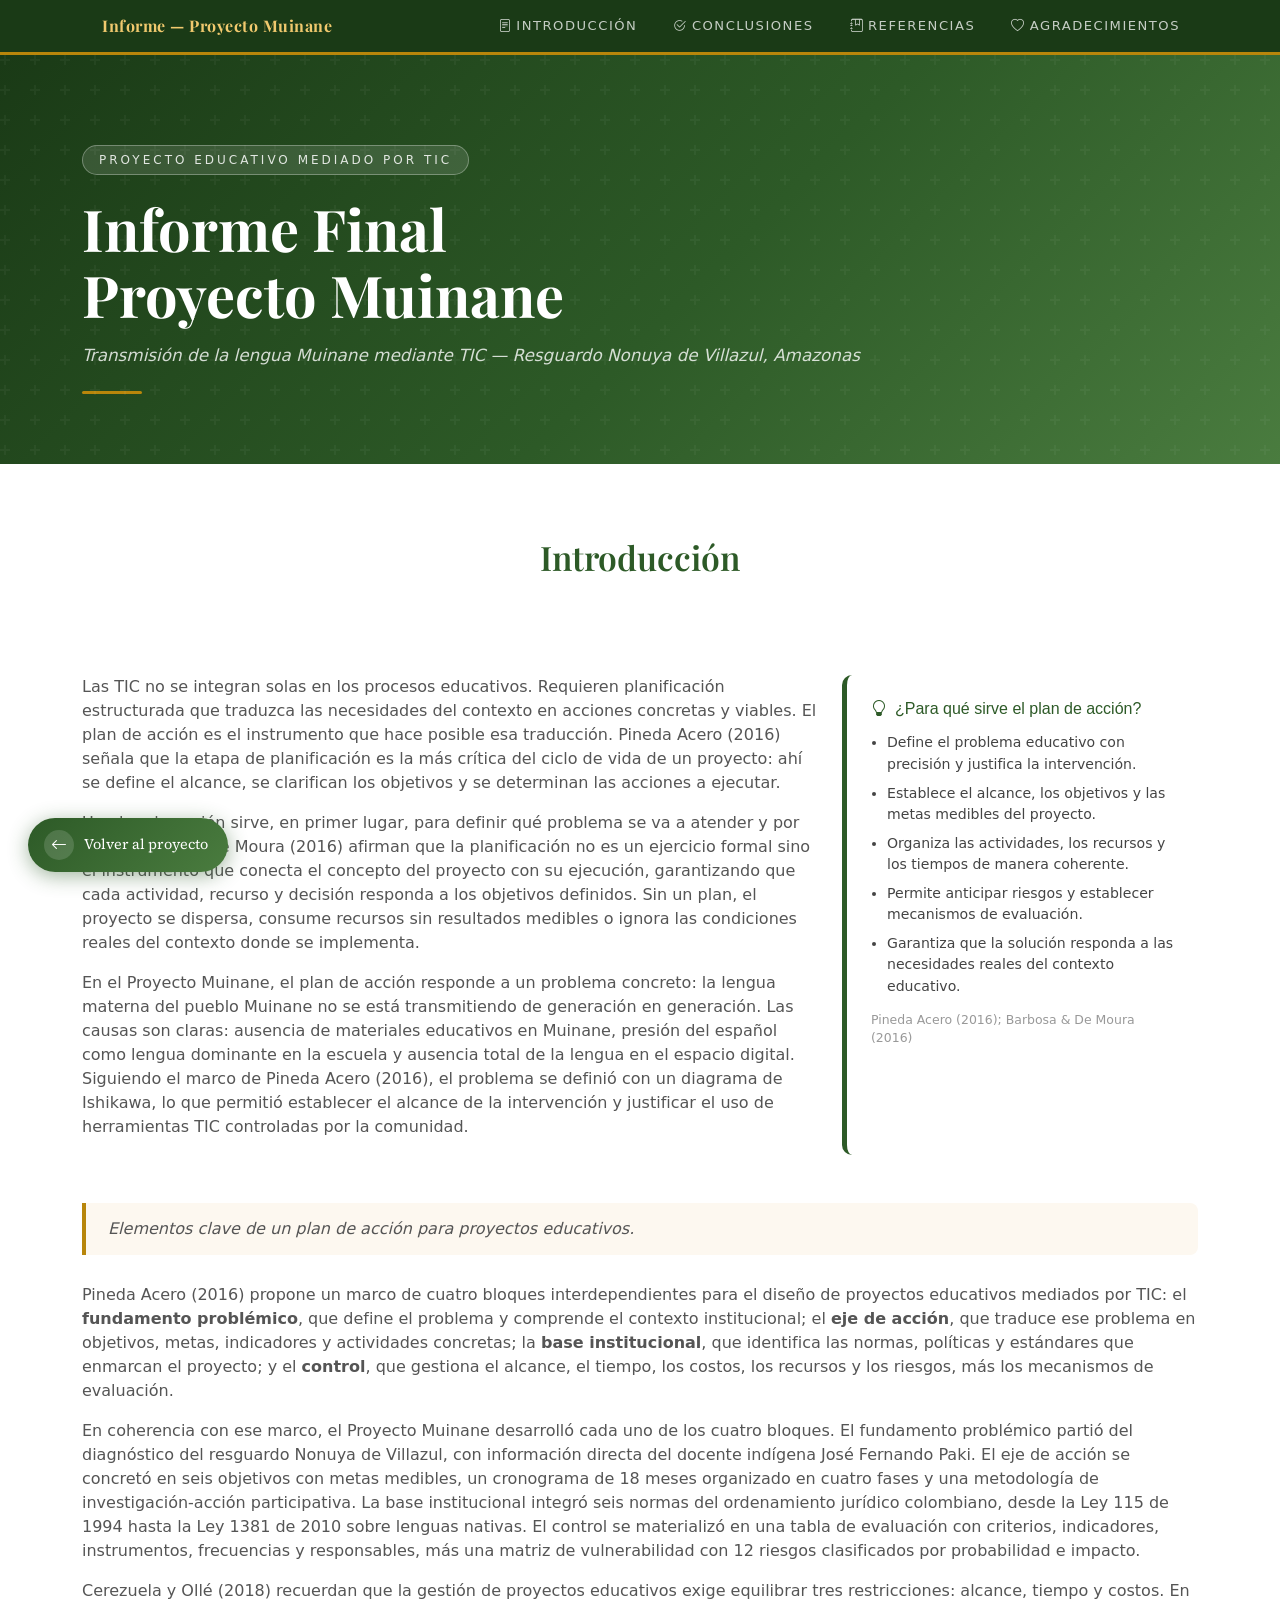
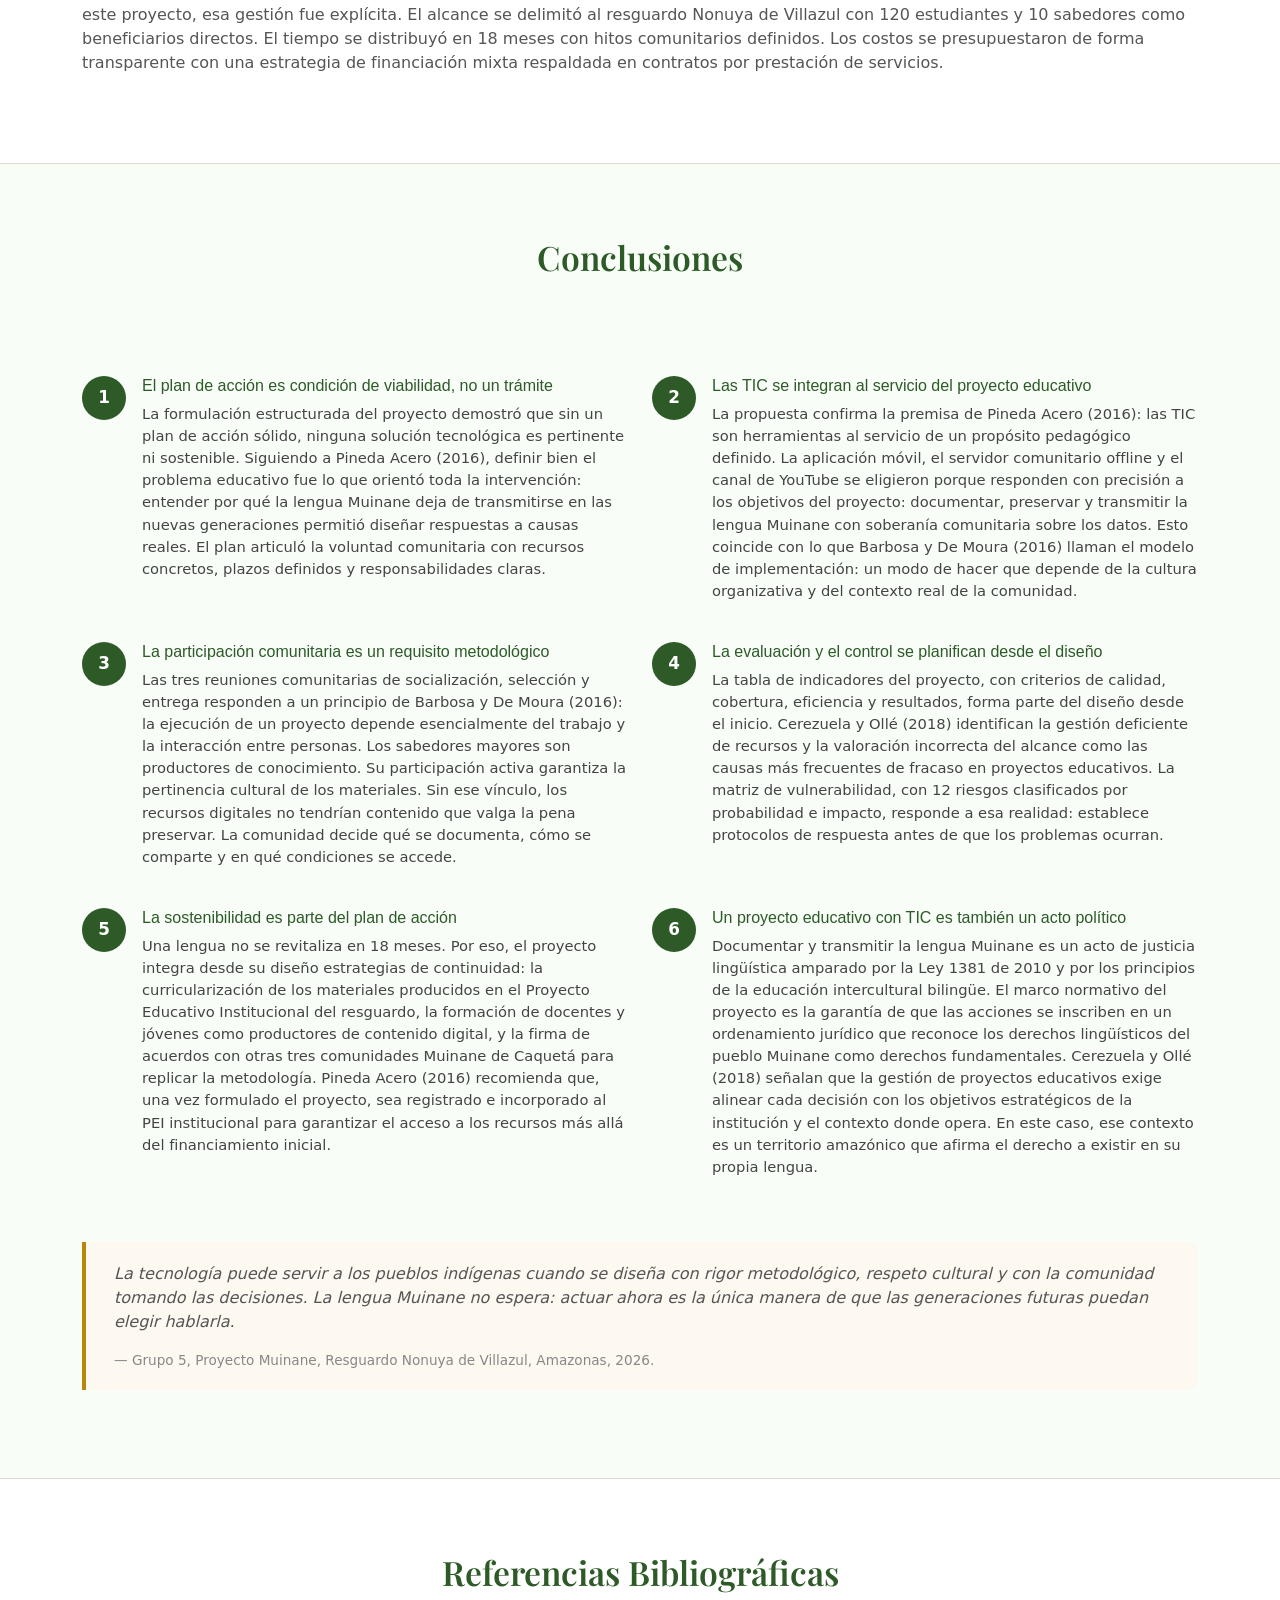
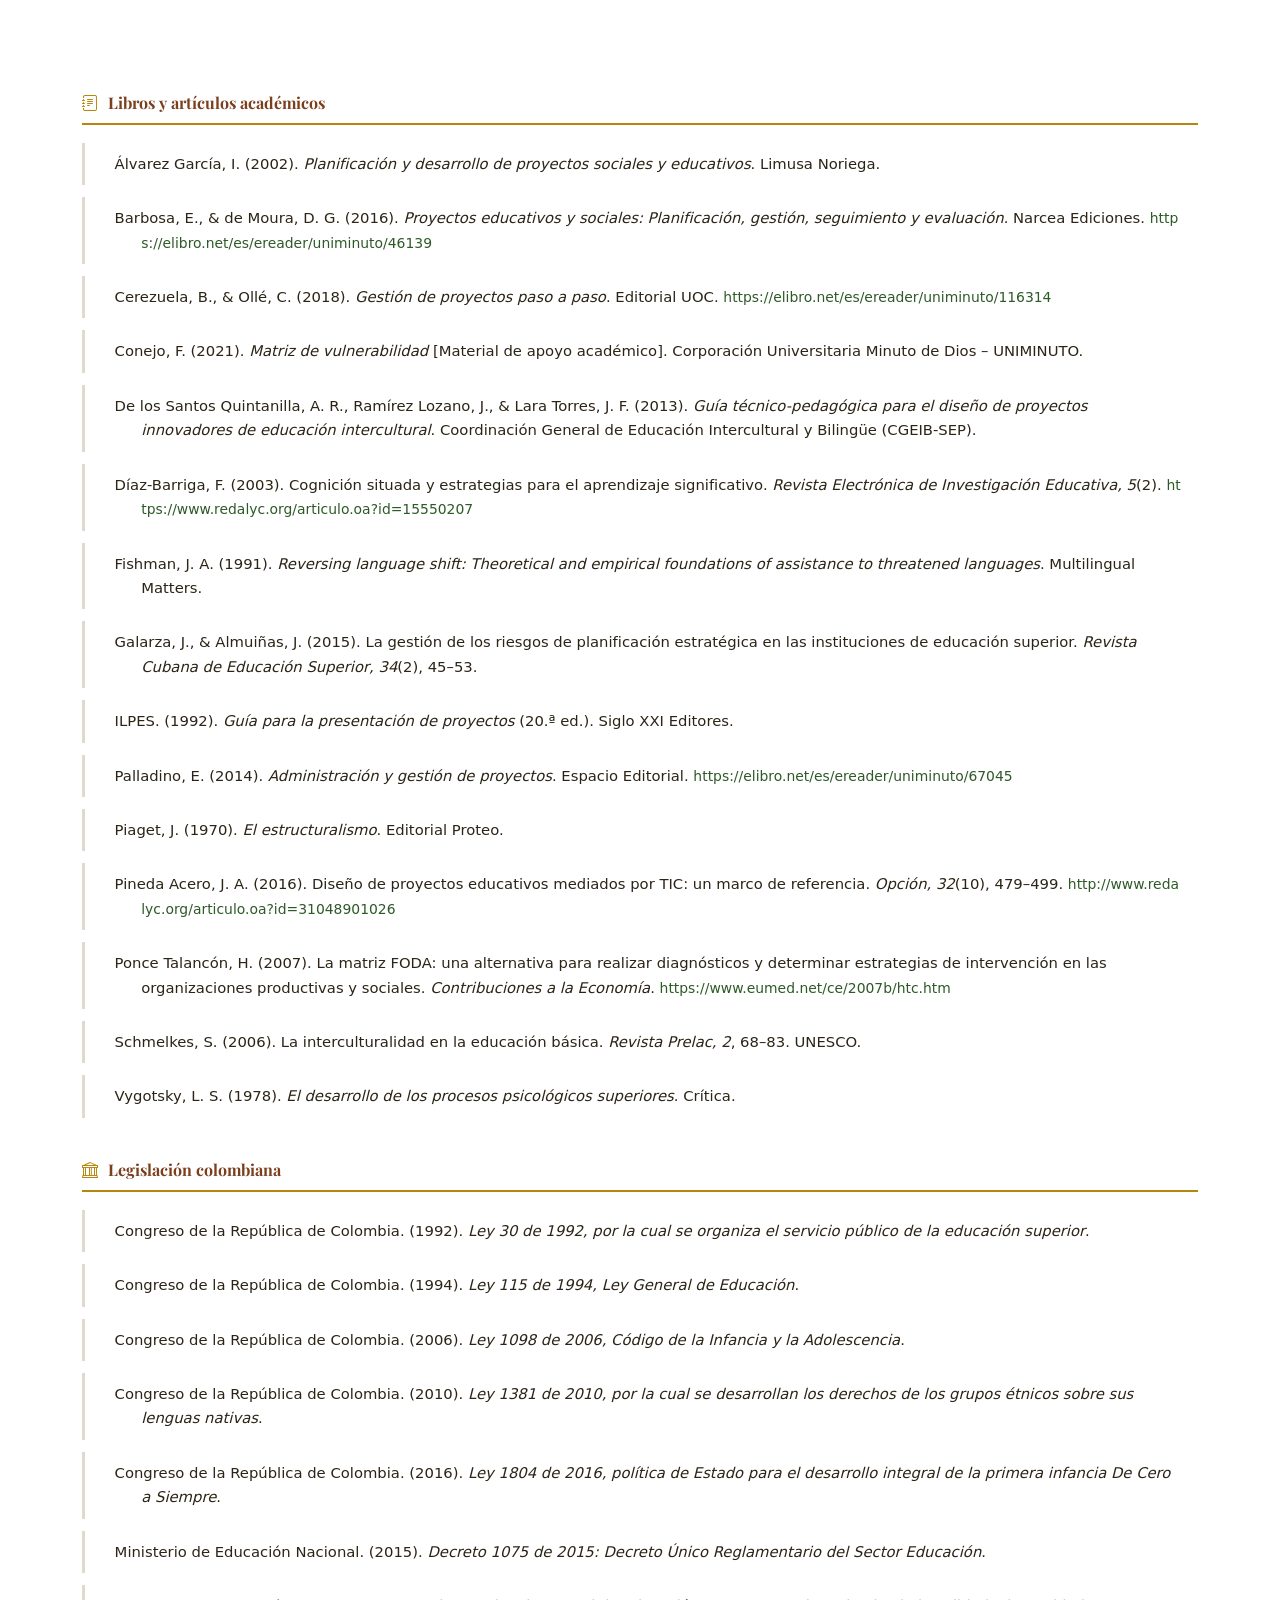
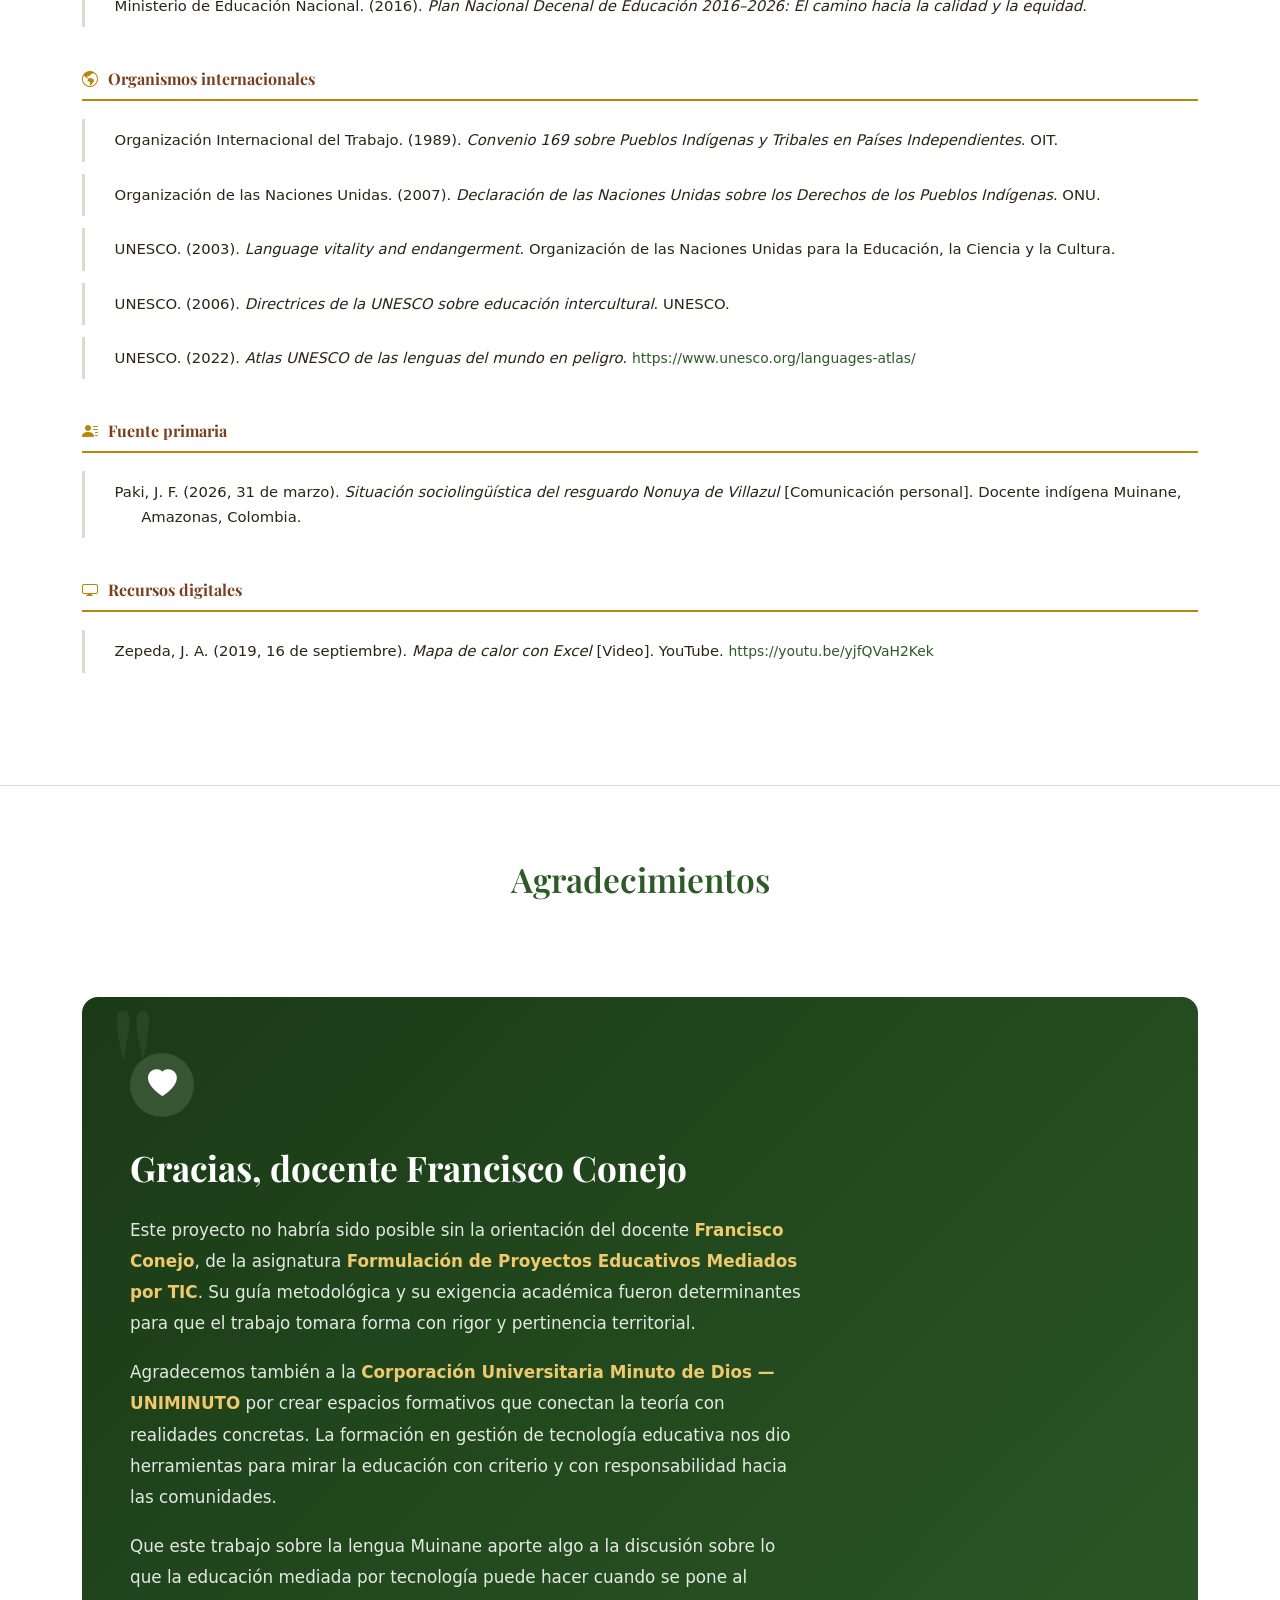
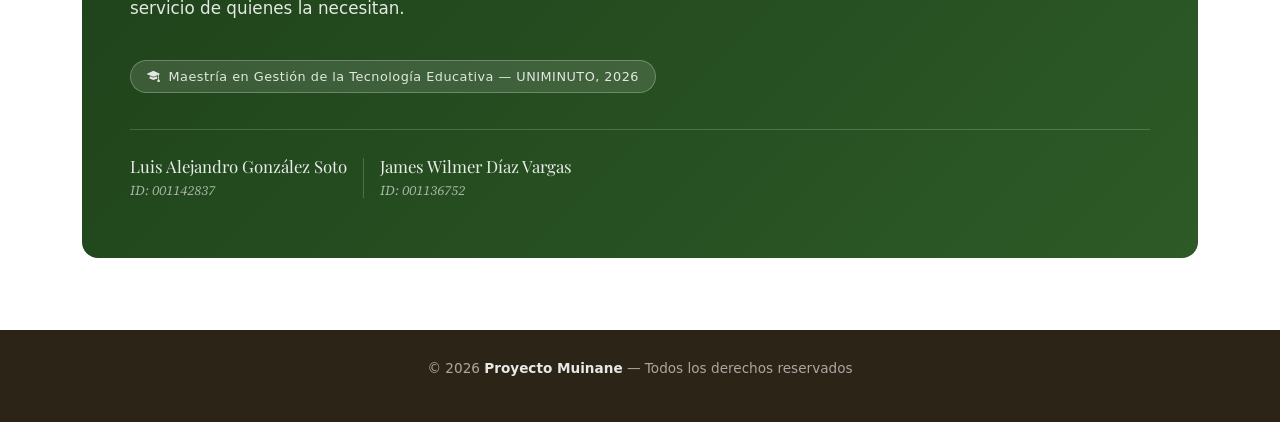
==== commit 88fad90c: "INFORME CON INTRODUCCION Y CONCLUSION 2" ====
--- a/portfolio-details.html
+++ b/portfolio-details.html
@@ -72,11 +72,7 @@
       
         <h2 class="section-title">Introducción</h2>
 
-        <!-- Pregunta 1 -->
-        <div class="pregunta-box">
-          ¿Para qué sirve el planteamiento de un plan de acción en el desarrollo de soluciones educativas?
-        </div>
-
+    
         <div class="row gy-4 mb-5">
           <div class="col-lg-8">
             <p>Las TIC no se integran solas en los procesos educativos. Requieren planificación estructurada que traduzca las necesidades del contexto en acciones concretas y viables. El plan de acción es el instrumento que hace posible esa traducción. Pineda Acero (2016) señala que la etapa de planificación es la más crítica del ciclo de vida de un proyecto: ahí se define el alcance, se clarifican los objetivos y se determinan las acciones a ejecutar.</p>
@@ -100,7 +96,7 @@
 
         <!-- Pregunta 2 -->
         <div class="pregunta-box">
-          ¿Qué elementos clave debe contemplar un plan de acción para un proyecto de tipo educativo?
+       Elementos clave de un plan de acción para proyectos educativos.
         </div>
 
         <p>Pineda Acero (2016) propone un marco de cuatro bloques interdependientes para el diseño de proyectos educativos mediados por TIC: el <strong>fundamento problémico</strong>, que define el problema y comprende el contexto institucional; el <strong>eje de acción</strong>, que traduce ese problema en objetivos, metas, indicadores y actividades concretas; la <strong>base institucional</strong>, que identifica las normas, políticas y estándares que enmarcan el proyecto; y el <strong>control</strong>, que gestiona el alcance, el tiempo, los costos, los recursos y los riesgos, más los mecanismos de evaluación.
